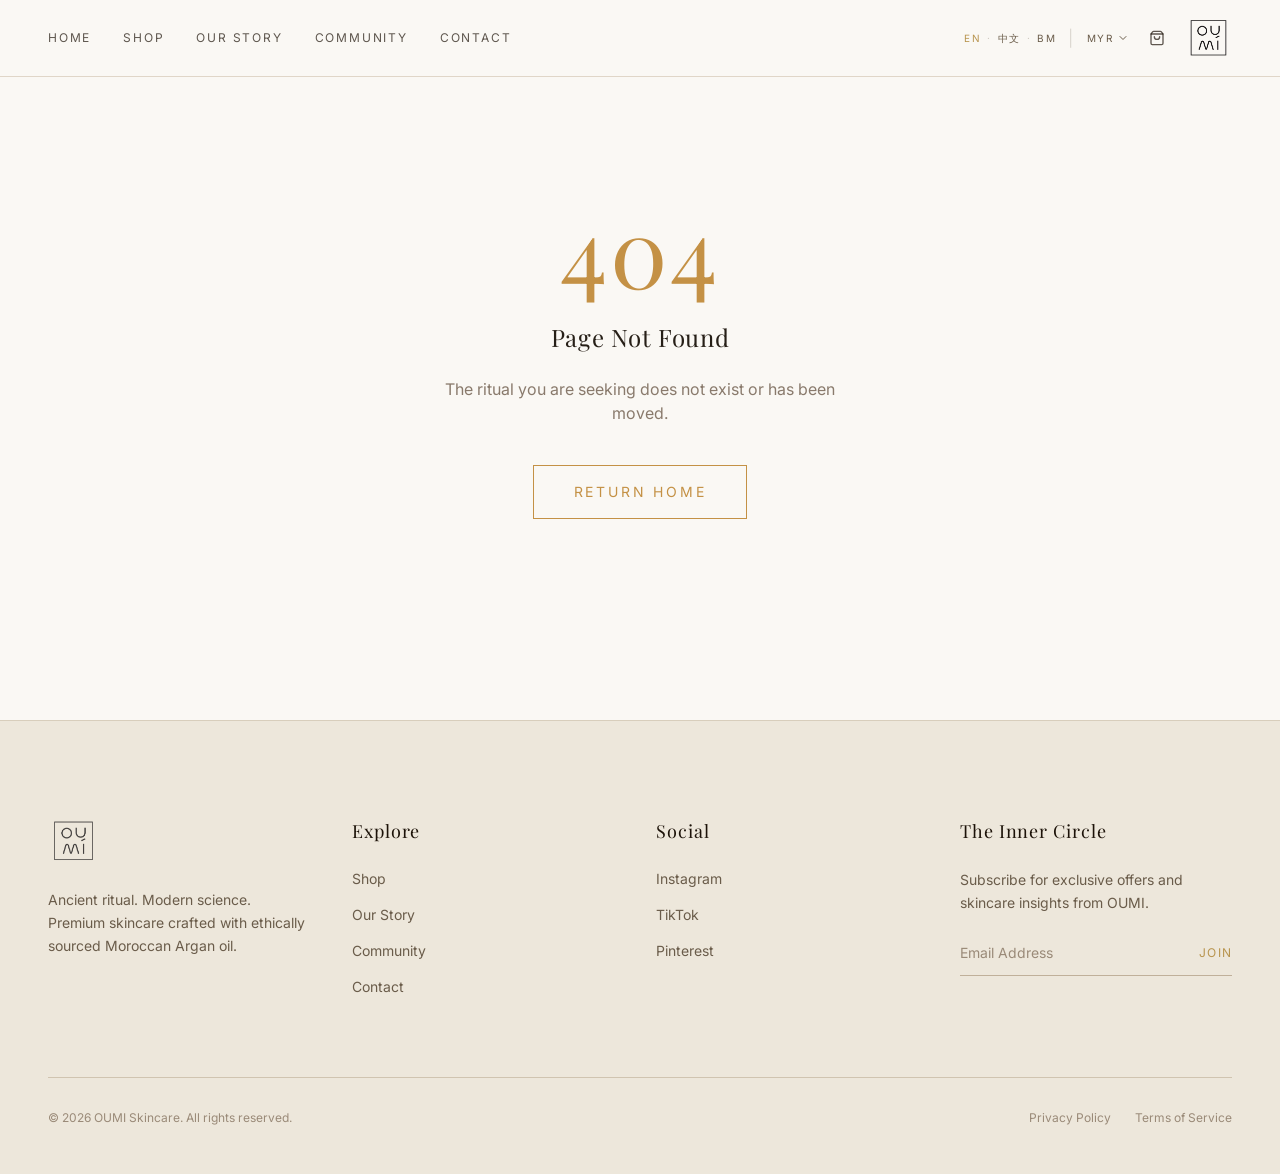
==== index.html @ 382c7137 "Add Google Search Console verification tag" ====
<!DOCTYPE html>
<html lang="en">
  <head>
    <meta charset="UTF-8" />
    <meta name="google-site-verification" content="xqnHEquYXUjCj8rOHWIMnmgeGZgjB78xbVNaEx6g28U" />
    <meta name="viewport" content="width=device-width, initial-scale=1.0, maximum-scale=1" />

    <!-- Primary meta -->
    <title>OUMI Skincare — Ancient Ritual. Modern Science.</title>
    <meta name="description" content="OUMI is a premium Moroccan-Malaysian skincare brand. Our flagship YOUTH SERUM combines 100% cold-pressed Argan Oil with clinical-grade Pro-Retinol and Niacinamide — crafted to illuminate, restore, and renew." />
    <meta name="keywords" content="OUMI, OUMI Skincare, Youth Serum, Argan Oil, Pro-Retinol, Niacinamide, Moroccan skincare, Malaysian skincare, halal skincare, luxury serum" />
    <meta name="author" content="Nada Binti Mohd Noordin" />

    <!-- Theme colour — makes the browser tab dark so the white logo is visible -->
    <meta name="theme-color" content="#1C1208" />

    <!-- Favicon -->
    <link rel="icon" type="image/svg+xml" href="/favicon.svg" />
    <link rel="icon" type="image/png" sizes="32x32" href="/favicon.png" />
    <link rel="apple-touch-icon" href="/apple-touch-icon.png" />

    <!-- Open Graph (Facebook / WhatsApp / Google rich results) -->
    <meta property="og:type" content="website" />
    <meta property="og:url" content="https://oumi.skin/" />
    <meta property="og:title" content="OUMI Skincare — Ancient Ritual. Modern Science." />
    <meta property="og:description" content="Premium Moroccan-Malaysian skincare. 100% cold-pressed Argan Oil fused with Pro-Retinol and Niacinamide. Halal certified. Crafted to illuminate, restore, and renew." />
    <meta property="og:image" content="https://oumi.skin/opengraph.jpg" />
    <meta property="og:image:width" content="1200" />
    <meta property="og:image:height" content="630" />
    <meta property="og:image:alt" content="OUMI Skincare — Ancient Ritual. Modern Science." />
    <meta property="og:site_name" content="OUMI Skincare" />
    <meta property="og:locale" content="en_US" />

    <!-- Twitter / X card -->
    <meta name="twitter:card" content="summary_large_image" />
    <meta name="twitter:title" content="OUMI Skincare — Ancient Ritual. Modern Science." />
    <meta name="twitter:description" content="Premium Moroccan-Malaysian skincare. 100% cold-pressed Argan Oil fused with Pro-Retinol and Niacinamide. Halal certified." />
    <meta name="twitter:image" content="https://oumi.skin/opengraph.jpg" />

    <!-- Fonts -->
    <link rel="preconnect" href="https://fonts.googleapis.com">
    <link rel="preconnect" href="https://fonts.gstatic.com" crossorigin>
    <link href="https://fonts.googleapis.com/css2?family=Inter:wght@400;500;600;700&display=swap" rel="stylesheet">
    <script type="module" crossorigin src="/assets/index-DP25hKoh.js"></script>
    <link rel="stylesheet" crossorigin href="/assets/index-CrWFtoQJ.css">
  </head>
  <body>
    <div id="root"></div>
  </body>
</html>
---- assets/index-CrWFtoQJ.css ----
@import"https://fonts.googleapis.com/css2?family=Playfair+Display:ital,wght@0,400;0,500;0,600;0,700;1,400&family=Inter:wght@300;400;500&display=swap";@layer components;@layer properties{@supports (((-webkit-hyphens:none)) and (not (margin-trim:inline))) or ((-moz-orient:inline) and (not (color:rgb(from red r g b)))){*,:before,:after,::backdrop{--tw-translate-x:0;--tw-translate-y:0;--tw-translate-z:0;--tw-scale-x:1;--tw-scale-y:1;--tw-scale-z:1;--tw-rotate-x:initial;--tw-rotate-y:initial;--tw-rotate-z:initial;--tw-skew-x:initial;--tw-skew-y:initial;--tw-pan-x:initial;--tw-pan-y:initial;--tw-pinch-zoom:initial;--tw-space-y-reverse:0;--tw-space-x-reverse:0;--tw-divide-x-reverse:0;--tw-border-style:solid;--tw-divide-y-reverse:0;--tw-gradient-position:initial;--tw-gradient-from:#0000;--tw-gradient-via:#0000;--tw-gradient-to:#0000;--tw-gradient-stops:initial;--tw-gradient-via-stops:initial;--tw-gradient-from-position:0%;--tw-gradient-via-position:50%;--tw-gradient-to-position:100%;--tw-leading:initial;--tw-font-weight:initial;--tw-tracking:initial;--tw-ordinal:initial;--tw-slashed-zero:initial;--tw-numeric-figure:initial;--tw-numeric-spacing:initial;--tw-numeric-fraction:initial;--tw-shadow:0 0 #0000;--tw-shadow-color:initial;--tw-shadow-alpha:100%;--tw-inset-shadow:0 0 #0000;--tw-inset-shadow-color:initial;--tw-inset-shadow-alpha:100%;--tw-ring-color:initial;--tw-ring-shadow:0 0 #0000;--tw-inset-ring-color:initial;--tw-inset-ring-shadow:0 0 #0000;--tw-ring-inset:initial;--tw-ring-offset-width:0px;--tw-ring-offset-color:#fff;--tw-ring-offset-shadow:0 0 #0000;--tw-outline-style:solid;--tw-blur:initial;--tw-brightness:initial;--tw-contrast:initial;--tw-grayscale:initial;--tw-hue-rotate:initial;--tw-invert:initial;--tw-opacity:initial;--tw-saturate:initial;--tw-sepia:initial;--tw-drop-shadow:initial;--tw-drop-shadow-color:initial;--tw-drop-shadow-alpha:100%;--tw-drop-shadow-size:initial;--tw-backdrop-blur:initial;--tw-backdrop-brightness:initial;--tw-backdrop-contrast:initial;--tw-backdrop-grayscale:initial;--tw-backdrop-hue-rotate:initial;--tw-backdrop-invert:initial;--tw-backdrop-opacity:initial;--tw-backdrop-saturate:initial;--tw-backdrop-sepia:initial;--tw-duration:initial;--tw-ease:initial;--tw-content:""}}}@layer theme{:root,:host{--font-mono:ui-monospace, SFMono-Regular, Menlo, Monaco, Consolas, "Liberation Mono", "Courier New", monospace;--color-red-50:oklch(97.1% .013 17.38);--color-red-300:oklch(80.8% .114 19.571);--color-red-400:oklch(70.4% .191 22.216);--color-red-500:oklch(63.7% .237 25.331);--color-red-600:oklch(57.7% .245 27.325);--color-black:#000;--color-white:#fff;--spacing:.25rem;--container-xs:20rem;--container-sm:24rem;--container-md:28rem;--container-lg:32rem;--container-xl:36rem;--container-2xl:42rem;--container-3xl:48rem;--container-4xl:56rem;--container-5xl:64rem;--container-6xl:72rem;--container-7xl:80rem;--text-xs:.75rem;--text-xs--line-height:calc(1 / .75);--text-sm:.875rem;--text-sm--line-height:calc(1.25 / .875);--text-base:1rem;--text-base--line-height: 1.5 ;--text-lg:1.125rem;--text-lg--line-height:calc(1.75 / 1.125);--text-xl:1.25rem;--text-xl--line-height:calc(1.75 / 1.25);--text-2xl:1.5rem;--text-2xl--line-height:calc(2 / 1.5);--text-3xl:1.875rem;--text-3xl--line-height: 1.2 ;--text-4xl:2.25rem;--text-4xl--line-height:calc(2.5 / 2.25);--text-5xl:3rem;--text-5xl--line-height:1;--text-6xl:3.75rem;--text-6xl--line-height:1;--text-7xl:4.5rem;--text-7xl--line-height:1;--text-8xl:6rem;--text-8xl--line-height:1;--font-weight-light:300;--font-weight-normal:400;--font-weight-medium:500;--font-weight-semibold:600;--tracking-tight:-.025em;--tracking-wide:.025em;--tracking-wider:.05em;--tracking-widest:.1em;--leading-tight:1.25;--leading-snug:1.375;--leading-normal:1.5;--leading-relaxed:1.625;--radius-sm:.25rem;--radius-md:.375rem;--radius-lg:.5rem;--radius-xl:.75rem;--ease-in:cubic-bezier(.4, 0, 1, 1);--ease-out:cubic-bezier(0, 0, .2, 1);--ease-in-out:cubic-bezier(.4, 0, .2, 1);--animate-spin:spin 1s linear infinite;--animate-pulse:pulse 2s cubic-bezier(.4, 0, .6, 1) infinite;--blur-md:12px;--aspect-video:16 / 9;--default-transition-duration:.15s;--default-transition-timing-function:cubic-bezier(.4, 0, .2, 1);--default-font-family:"Inter", sans-serif;--default-mono-font-family:var(--font-mono);--font-display:"Playfair Display", serif;--color-border:hsl(var(--border))}}@layer base{*,:after,:before,::backdrop{box-sizing:border-box;border:0 solid;margin:0;padding:0}::file-selector-button{box-sizing:border-box;border:0 solid;margin:0;padding:0}html,:host{-webkit-text-size-adjust:100%;tab-size:4;line-height:1.5;font-family:var(--default-font-family,ui-sans-serif, system-ui, sans-serif, "Apple Color Emoji", "Segoe UI Emoji", "Segoe UI Symbol", "Noto Color Emoji");font-feature-settings:var(--default-font-feature-settings,normal);font-variation-settings:var(--default-font-variation-settings,normal);-webkit-tap-highlight-color:transparent}hr{height:0;color:inherit;border-top-width:1px}abbr:where([title]){-webkit-text-decoration:underline dotted;text-decoration:underline dotted}h1,h2,h3,h4,h5,h6{font-size:inherit;font-weight:inherit}a{color:inherit;-webkit-text-decoration:inherit;text-decoration:inherit}b,strong{font-weight:bolder}code,kbd,samp,pre{font-family:var(--default-mono-font-family,ui-monospace, SFMono-Regular, Menlo, Monaco, Consolas, "Liberation Mono", "Courier New", monospace);font-feature-settings:var(--default-mono-font-feature-settings,normal);font-variation-settings:var(--default-mono-font-variation-settings,normal);font-size:1em}small{font-size:80%}sub,sup{vertical-align:baseline;font-size:75%;line-height:0;position:relative}sub{bottom:-.25em}sup{top:-.5em}table{text-indent:0;border-color:inherit;border-collapse:collapse}:-moz-focusring{outline:auto}progress{vertical-align:baseline}summary{display:list-item}ol,ul,menu{list-style:none}img,svg,video,canvas,audio,iframe,embed,object{vertical-align:middle;display:block}img,video{max-width:100%;height:auto}button,input,select,optgroup,textarea{font:inherit;font-feature-settings:inherit;font-variation-settings:inherit;letter-spacing:inherit;color:inherit;opacity:1;background-color:#0000;border-radius:0}::file-selector-button{font:inherit;font-feature-settings:inherit;font-variation-settings:inherit;letter-spacing:inherit;color:inherit;opacity:1;background-color:#0000;border-radius:0}:where(select:is([multiple],[size])) optgroup{font-weight:bolder}:where(select:is([multiple],[size])) optgroup option{padding-inline-start:20px}::file-selector-button{margin-inline-end:4px}::placeholder{opacity:1}@supports (not ((-webkit-appearance:-apple-pay-button))) or (contain-intrinsic-size:1px){::placeholder{color:currentColor}@supports (color:color-mix(in lab,red,red)){::placeholder{color:color-mix(in oklab,currentcolor 50%,transparent)}}}textarea{resize:vertical}::-webkit-search-decoration{-webkit-appearance:none}::-webkit-date-and-time-value{min-height:1lh;text-align:inherit}::-webkit-datetime-edit{display:inline-flex}::-webkit-datetime-edit-fields-wrapper{padding:0}::-webkit-datetime-edit{padding-block:0}::-webkit-datetime-edit-year-field{padding-block:0}::-webkit-datetime-edit-month-field{padding-block:0}::-webkit-datetime-edit-day-field{padding-block:0}::-webkit-datetime-edit-hour-field{padding-block:0}::-webkit-datetime-edit-minute-field{padding-block:0}::-webkit-datetime-edit-second-field{padding-block:0}::-webkit-datetime-edit-millisecond-field{padding-block:0}::-webkit-datetime-edit-meridiem-field{padding-block:0}::-webkit-calendar-picker-indicator{line-height:1}:-moz-ui-invalid{box-shadow:none}button,input:where([type=button],[type=reset],[type=submit]){appearance:button}::file-selector-button{appearance:button}::-webkit-inner-spin-button{height:auto}::-webkit-outer-spin-button{height:auto}[hidden]:where(:not([hidden=until-found])){display:none!important}*{border-color:hsl(var(--border));outline-color:hsl(var(--ring))}@supports (color:color-mix(in lab,red,red)){*{outline-color:color-mix(in oklab,hsl(var(--ring)) 50%,transparent)}}html{scroll-behavior:smooth}body{background-color:hsl(var(--background));color:hsl(var(--foreground));-webkit-font-smoothing:antialiased;-moz-osx-font-smoothing:grayscale;font-family:Inter,sans-serif}body ::selection{background-color:hsl(var(--primary))}@supports (color:color-mix(in lab,red,red)){body ::selection{background-color:color-mix(in oklab,hsl(var(--primary)) 20%,transparent)}}body::selection{background-color:hsl(var(--primary))}@supports (color:color-mix(in lab,red,red)){body::selection{background-color:color-mix(in oklab,hsl(var(--primary)) 20%,transparent)}}h1,h2,h3,h4,h5,h6{font-family:var(--font-display);--tw-font-weight:var(--font-weight-normal);font-weight:var(--font-weight-normal);--tw-tracking:var(--tracking-wide);letter-spacing:var(--tracking-wide)}}@layer utilities{.\@container\/field-group{container:field-group/inline-size}.pointer-events-auto{pointer-events:auto}.pointer-events-none{pointer-events:none}.collapse{visibility:collapse}.invisible{visibility:hidden}.visible{visibility:visible}.sr-only{clip-path:inset(50%);white-space:nowrap;border-width:0;width:1px;height:1px;margin:-1px;padding:0;position:absolute;overflow:hidden}.not-sr-only{clip-path:none;white-space:normal;width:auto;height:auto;margin:0;padding:0;position:static;overflow:visible}.absolute{position:absolute}.fixed{position:fixed}.relative{position:relative}.static{position:static}.sticky{position:sticky}.inset-0{inset:calc(var(--spacing) * 0)}.inset-x-0{inset-inline:calc(var(--spacing) * 0)}.inset-y-0{inset-block:calc(var(--spacing) * 0)}.start{inset-inline-start:var(--spacing)}.end{inset-inline-end:var(--spacing)}.-top-3{top:calc(var(--spacing) * -3)}.-top-4{top:calc(var(--spacing) * -4)}.-top-12{top:calc(var(--spacing) * -12)}.top-0{top:calc(var(--spacing) * 0)}.top-1\.5{top:calc(var(--spacing) * 1.5)}.top-1\/2{top:50%}.top-2{top:calc(var(--spacing) * 2)}.top-3\.5{top:calc(var(--spacing) * 3.5)}.top-4{top:calc(var(--spacing) * 4)}.top-\[1px\]{top:1px}.top-\[50\%\]{top:50%}.top-\[60\%\]{top:60%}.top-full{top:100%}.-right-3{right:calc(var(--spacing) * -3)}.-right-4{right:calc(var(--spacing) * -4)}.-right-5{right:calc(var(--spacing) * -5)}.-right-12{right:calc(var(--spacing) * -12)}.right-0{right:calc(var(--spacing) * 0)}.right-1{right:calc(var(--spacing) * 1)}.right-2{right:calc(var(--spacing) * 2)}.right-3{right:calc(var(--spacing) * 3)}.right-4{right:calc(var(--spacing) * 4)}.-bottom-3{bottom:calc(var(--spacing) * -3)}.-bottom-4{bottom:calc(var(--spacing) * -4)}.-bottom-5{bottom:calc(var(--spacing) * -5)}.-bottom-12{bottom:calc(var(--spacing) * -12)}.bottom-0{bottom:calc(var(--spacing) * 0)}.-left-3{left:calc(var(--spacing) * -3)}.-left-12{left:calc(var(--spacing) * -12)}.left-0{left:calc(var(--spacing) * 0)}.left-1\/2{left:50%}.left-2{left:calc(var(--spacing) * 2)}.left-\[50\%\]{left:50%}.isolate{isolation:isolate}.isolation-auto{isolation:auto}.-z-10{z-index:-10}.z-10{z-index:10}.z-20{z-index:20}.z-50{z-index:50}.z-\[1\]{z-index:1}.z-\[100\]{z-index:100}.order-1{order:1}.order-2{order:2}.order-first{order:-9999}.order-last{order:9999}.container{width:100%}@media(min-width:40rem){.container{max-width:40rem}}@media(min-width:48rem){.container{max-width:48rem}}@media(min-width:64rem){.container{max-width:64rem}}@media(min-width:80rem){.container{max-width:80rem}}@media(min-width:96rem){.container{max-width:96rem}}.\!m-0{margin:calc(var(--spacing) * 0)!important}.-mx-1{margin-inline:calc(var(--spacing) * -1)}.mx-2{margin-inline:calc(var(--spacing) * 2)}.mx-3\.5{margin-inline:calc(var(--spacing) * 3.5)}.mx-6{margin-inline:calc(var(--spacing) * 6)}.mx-auto{margin-inline:auto}.-my-2{margin-block:calc(var(--spacing) * -2)}.my-0{margin-block:calc(var(--spacing) * 0)}.my-0\.5{margin-block:calc(var(--spacing) * .5)}.my-1{margin-block:calc(var(--spacing) * 1)}.-mt-4{margin-top:calc(var(--spacing) * -4)}.mt-0\.5{margin-top:calc(var(--spacing) * .5)}.mt-1{margin-top:calc(var(--spacing) * 1)}.mt-1\.5{margin-top:calc(var(--spacing) * 1.5)}.mt-2{margin-top:calc(var(--spacing) * 2)}.mt-3{margin-top:calc(var(--spacing) * 3)}.mt-4{margin-top:calc(var(--spacing) * 4)}.mt-6{margin-top:calc(var(--spacing) * 6)}.mt-7{margin-top:calc(var(--spacing) * 7)}.mt-10{margin-top:calc(var(--spacing) * 10)}.mt-14{margin-top:calc(var(--spacing) * 14)}.mt-24{margin-top:calc(var(--spacing) * 24)}.mt-\[7px\]{margin-top:7px}.mt-auto{margin-top:auto}.mr-2{margin-right:calc(var(--spacing) * 2)}.mb-1{margin-bottom:calc(var(--spacing) * 1)}.mb-1\.5{margin-bottom:calc(var(--spacing) * 1.5)}.mb-2{margin-bottom:calc(var(--spacing) * 2)}.mb-3{margin-bottom:calc(var(--spacing) * 3)}.mb-4{margin-bottom:calc(var(--spacing) * 4)}.mb-5{margin-bottom:calc(var(--spacing) * 5)}.mb-6{margin-bottom:calc(var(--spacing) * 6)}.mb-7{margin-bottom:calc(var(--spacing) * 7)}.mb-8{margin-bottom:calc(var(--spacing) * 8)}.mb-10{margin-bottom:calc(var(--spacing) * 10)}.mb-12{margin-bottom:calc(var(--spacing) * 12)}.mb-14{margin-bottom:calc(var(--spacing) * 14)}.mb-16{margin-bottom:calc(var(--spacing) * 16)}.mb-20{margin-bottom:calc(var(--spacing) * 20)}.mb-28{margin-bottom:calc(var(--spacing) * 28)}.-ml-4{margin-left:calc(var(--spacing) * -4)}.ml-1{margin-left:calc(var(--spacing) * 1)}.ml-4{margin-left:calc(var(--spacing) * 4)}.ml-auto{margin-left:auto}.line-clamp-2{-webkit-line-clamp:2;-webkit-box-orient:vertical;display:-webkit-box;overflow:hidden}.block{display:block}.contents{display:contents}.flex{display:flex}.flow-root{display:flow-root}.grid{display:grid}.hidden{display:none}.inline{display:inline}.inline-block{display:inline-block}.inline-flex{display:inline-flex}.inline-grid{display:inline-grid}.inline-table{display:inline-table}.list-item{display:list-item}.table{display:table}.table-caption{display:table-caption}.table-cell{display:table-cell}.table-column{display:table-column}.table-column-group{display:table-column-group}.table-footer-group{display:table-footer-group}.table-header-group{display:table-header-group}.table-row{display:table-row}.table-row-group{display:table-row-group}.aspect-\[3\/4\]{aspect-ratio:3/4}.aspect-\[4\/5\]{aspect-ratio:4/5}.aspect-square{aspect-ratio:1}.aspect-video{aspect-ratio:var(--aspect-video)}.size-4{width:calc(var(--spacing) * 4);height:calc(var(--spacing) * 4)}.size-6{width:calc(var(--spacing) * 6);height:calc(var(--spacing) * 6)}.size-8{width:calc(var(--spacing) * 8);height:calc(var(--spacing) * 8)}.size-10{width:calc(var(--spacing) * 10);height:calc(var(--spacing) * 10)}.size-\[--cell-size\]{width:--cell-size;height:--cell-size}.h-1{height:calc(var(--spacing) * 1)}.h-1\.5{height:calc(var(--spacing) * 1.5)}.h-2{height:calc(var(--spacing) * 2)}.h-2\.5{height:calc(var(--spacing) * 2.5)}.h-3{height:calc(var(--spacing) * 3)}.h-3\.5{height:calc(var(--spacing) * 3.5)}.h-4{height:calc(var(--spacing) * 4)}.h-5{height:calc(var(--spacing) * 5)}.h-6{height:calc(var(--spacing) * 6)}.h-7{height:calc(var(--spacing) * 7)}.h-8{height:calc(var(--spacing) * 8)}.h-9{height:calc(var(--spacing) * 9)}.h-10{height:calc(var(--spacing) * 10)}.h-11{height:calc(var(--spacing) * 11)}.h-12{height:calc(var(--spacing) * 12)}.h-16{height:calc(var(--spacing) * 16)}.h-28{height:calc(var(--spacing) * 28)}.h-52{height:calc(var(--spacing) * 52)}.h-56{height:calc(var(--spacing) * 56)}.h-\[--cell-size\]{height:--cell-size}.h-\[1px\]{height:1px}.h-\[var\(--radix-navigation-menu-viewport-height\)\]{height:var(--radix-navigation-menu-viewport-height)}.h-\[var\(--radix-select-trigger-height\)\]{height:var(--radix-select-trigger-height)}.h-auto{height:auto}.h-full{height:100%}.h-px{height:1px}.h-screen{height:100vh}.h-svh{height:100svh}.max-h-0{max-height:calc(var(--spacing) * 0)}.max-h-96{max-height:calc(var(--spacing) * 96)}.max-h-\[--radix-context-menu-content-available-height\]{max-height:--radix-context-menu-content-available-height}.max-h-\[--radix-select-content-available-height\]{max-height:--radix-select-content-available-height}.max-h-\[300px\]{max-height:300px}.max-h-\[var\(--radix-dropdown-menu-content-available-height\)\]{max-height:var(--radix-dropdown-menu-content-available-height)}.max-h-screen{max-height:100vh}.min-h-0{min-height:calc(var(--spacing) * 0)}.min-h-8{min-height:calc(var(--spacing) * 8)}.min-h-9{min-height:calc(var(--spacing) * 9)}.min-h-10{min-height:calc(var(--spacing) * 10)}.min-h-\[60px\]{min-height:60px}.min-h-\[80vh\]{min-height:80vh}.min-h-\[500px\]{min-height:500px}.min-h-screen{min-height:100vh}.min-h-svh{min-height:100svh}.w-0{width:calc(var(--spacing) * 0)}.w-1{width:calc(var(--spacing) * 1)}.w-2{width:calc(var(--spacing) * 2)}.w-2\.5{width:calc(var(--spacing) * 2.5)}.w-3{width:calc(var(--spacing) * 3)}.w-3\.5{width:calc(var(--spacing) * 3.5)}.w-3\/4{width:75%}.w-4{width:calc(var(--spacing) * 4)}.w-5{width:calc(var(--spacing) * 5)}.w-6{width:calc(var(--spacing) * 6)}.w-7{width:calc(var(--spacing) * 7)}.w-8{width:calc(var(--spacing) * 8)}.w-9{width:calc(var(--spacing) * 9)}.w-10{width:calc(var(--spacing) * 10)}.w-44{width:calc(var(--spacing) * 44)}.w-64{width:calc(var(--spacing) * 64)}.w-72{width:calc(var(--spacing) * 72)}.w-\[--cell-size\]{width:--cell-size}.w-\[1px\]{width:1px}.w-\[100px\]{width:100px}.w-\[500px\]{width:500px}.w-\[var\(--sidebar-width\)\]{width:var(--sidebar-width)}.w-auto{width:auto}.w-fit{width:fit-content}.w-full{width:100%}.w-max{width:max-content}.w-px{width:1px}.max-w-2xl{max-width:var(--container-2xl)}.max-w-3xl{max-width:var(--container-3xl)}.max-w-4xl{max-width:var(--container-4xl)}.max-w-5xl{max-width:var(--container-5xl)}.max-w-6xl{max-width:var(--container-6xl)}.max-w-7xl{max-width:var(--container-7xl)}.max-w-\[260px\]{max-width:260px}.max-w-\[280px\]{max-width:280px}.max-w-\[300px\]{max-width:300px}.max-w-\[var\(--skeleton-width\)\]{max-width:var(--skeleton-width)}.max-w-lg{max-width:var(--container-lg)}.max-w-max{max-width:max-content}.max-w-md{max-width:var(--container-md)}.max-w-sm{max-width:var(--container-sm)}.max-w-xl{max-width:var(--container-xl)}.max-w-xs{max-width:var(--container-xs)}.min-w-0{min-width:calc(var(--spacing) * 0)}.min-w-5{min-width:calc(var(--spacing) * 5)}.min-w-8{min-width:calc(var(--spacing) * 8)}.min-w-9{min-width:calc(var(--spacing) * 9)}.min-w-10{min-width:calc(var(--spacing) * 10)}.min-w-\[--cell-size\]{min-width:--cell-size}.min-w-\[8rem\]{min-width:8rem}.min-w-\[12rem\]{min-width:12rem}.min-w-\[80px\]{min-width:80px}.min-w-\[var\(--radix-select-trigger-width\)\]{min-width:var(--radix-select-trigger-width)}.flex-1{flex:1}.shrink{flex-shrink:1}.shrink-0{flex-shrink:0}.flex-grow,.grow{flex-grow:1}.grow-0{flex-grow:0}.basis-full{flex-basis:100%}.caption-bottom{caption-side:bottom}.border-collapse{border-collapse:collapse}.origin-\[--radix-context-menu-content-transform-origin\]{transform-origin:--radix-context-menu-content-transform-origin}.origin-\[--radix-dropdown-menu-content-transform-origin\]{transform-origin:--radix-dropdown-menu-content-transform-origin}.origin-\[--radix-hover-card-content-transform-origin\]{transform-origin:--radix-hover-card-content-transform-origin}.origin-\[--radix-menubar-content-transform-origin\]{transform-origin:--radix-menubar-content-transform-origin}.origin-\[--radix-popover-content-transform-origin\]{transform-origin:--radix-popover-content-transform-origin}.origin-\[--radix-select-content-transform-origin\]{transform-origin:--radix-select-content-transform-origin}.origin-\[--radix-tooltip-content-transform-origin\]{transform-origin:--radix-tooltip-content-transform-origin}.-translate-x-1\/2{--tw-translate-x: -50% ;translate:var(--tw-translate-x) var(--tw-translate-y)}.-translate-x-px{--tw-translate-x:-1px;translate:var(--tw-translate-x) var(--tw-translate-y)}.translate-x-0{--tw-translate-x:calc(var(--spacing) * 0);translate:var(--tw-translate-x) var(--tw-translate-y)}.translate-x-\[-50\%\]{--tw-translate-x:-50%;translate:var(--tw-translate-x) var(--tw-translate-y)}.translate-x-full{--tw-translate-x:100%;translate:var(--tw-translate-x) var(--tw-translate-y)}.translate-x-px{--tw-translate-x:1px;translate:var(--tw-translate-x) var(--tw-translate-y)}.-translate-y-1\/2{--tw-translate-y: -50% ;translate:var(--tw-translate-x) var(--tw-translate-y)}.translate-y-\[-50\%\]{--tw-translate-y:-50%;translate:var(--tw-translate-x) var(--tw-translate-y)}.translate-none{translate:none}.scale-3d{scale:var(--tw-scale-x) var(--tw-scale-y) var(--tw-scale-z)}.rotate-45{rotate:45deg}.rotate-90{rotate:90deg}.rotate-180{rotate:180deg}.transform{transform:var(--tw-rotate-x,) var(--tw-rotate-y,) var(--tw-rotate-z,) var(--tw-skew-x,) var(--tw-skew-y,)}.animate-pulse{animation:var(--animate-pulse)}.animate-spin{animation:var(--animate-spin)}.cursor-default{cursor:default}.cursor-pointer{cursor:pointer}.cursor-text{cursor:text}.touch-pinch-zoom{--tw-pinch-zoom:pinch-zoom;touch-action:var(--tw-pan-x,) var(--tw-pan-y,) var(--tw-pinch-zoom,)}.touch-none{touch-action:none}.resize{resize:both}.resize-none{resize:none}.list-disc{list-style-type:disc}.list-none{list-style-type:none}.appearance-none{appearance:none}.grid-cols-1{grid-template-columns:repeat(1,minmax(0,1fr))}.grid-cols-2{grid-template-columns:repeat(2,minmax(0,1fr))}.grid-rows-2{grid-template-rows:repeat(2,minmax(0,1fr))}.flex-col{flex-direction:column}.flex-col-reverse{flex-direction:column-reverse}.flex-row{flex-direction:row}.flex-wrap{flex-wrap:wrap}.place-content-center{place-content:center}.items-center{align-items:center}.items-end{align-items:flex-end}.items-start{align-items:flex-start}.items-stretch{align-items:stretch}.justify-between{justify-content:space-between}.justify-center{justify-content:center}.justify-end{justify-content:flex-end}.justify-start{justify-content:flex-start}.gap-0{gap:calc(var(--spacing) * 0)}.gap-1{gap:calc(var(--spacing) * 1)}.gap-1\.5{gap:calc(var(--spacing) * 1.5)}.gap-2{gap:calc(var(--spacing) * 2)}.gap-2\.5{gap:calc(var(--spacing) * 2.5)}.gap-3{gap:calc(var(--spacing) * 3)}.gap-4{gap:calc(var(--spacing) * 4)}.gap-5{gap:calc(var(--spacing) * 5)}.gap-6{gap:calc(var(--spacing) * 6)}.gap-7{gap:calc(var(--spacing) * 7)}.gap-8{gap:calc(var(--spacing) * 8)}.gap-10{gap:calc(var(--spacing) * 10)}.gap-12{gap:calc(var(--spacing) * 12)}.gap-14{gap:calc(var(--spacing) * 14)}.gap-16{gap:calc(var(--spacing) * 16)}:where(.space-y-1\.5>:not(:last-child)){--tw-space-y-reverse:0;margin-block-start:calc(calc(var(--spacing) * 1.5) * var(--tw-space-y-reverse));margin-block-end:calc(calc(var(--spacing) * 1.5) * calc(1 - var(--tw-space-y-reverse)))}:where(.space-y-2>:not(:last-child)){--tw-space-y-reverse:0;margin-block-start:calc(calc(var(--spacing) * 2) * var(--tw-space-y-reverse));margin-block-end:calc(calc(var(--spacing) * 2) * calc(1 - var(--tw-space-y-reverse)))}:where(.space-y-3>:not(:last-child)){--tw-space-y-reverse:0;margin-block-start:calc(calc(var(--spacing) * 3) * var(--tw-space-y-reverse));margin-block-end:calc(calc(var(--spacing) * 3) * calc(1 - var(--tw-space-y-reverse)))}:where(.space-y-4>:not(:last-child)){--tw-space-y-reverse:0;margin-block-start:calc(calc(var(--spacing) * 4) * var(--tw-space-y-reverse));margin-block-end:calc(calc(var(--spacing) * 4) * calc(1 - var(--tw-space-y-reverse)))}:where(.space-y-6>:not(:last-child)){--tw-space-y-reverse:0;margin-block-start:calc(calc(var(--spacing) * 6) * var(--tw-space-y-reverse));margin-block-end:calc(calc(var(--spacing) * 6) * calc(1 - var(--tw-space-y-reverse)))}:where(.space-y-8>:not(:last-child)){--tw-space-y-reverse:0;margin-block-start:calc(calc(var(--spacing) * 8) * var(--tw-space-y-reverse));margin-block-end:calc(calc(var(--spacing) * 8) * calc(1 - var(--tw-space-y-reverse)))}:where(.space-y-reverse>:not(:last-child)){--tw-space-y-reverse:1}:where(.space-x-1>:not(:last-child)){--tw-space-x-reverse:0;margin-inline-start:calc(calc(var(--spacing) * 1) * var(--tw-space-x-reverse));margin-inline-end:calc(calc(var(--spacing) * 1) * calc(1 - var(--tw-space-x-reverse)))}:where(.space-x-4>:not(:last-child)){--tw-space-x-reverse:0;margin-inline-start:calc(calc(var(--spacing) * 4) * var(--tw-space-x-reverse));margin-inline-end:calc(calc(var(--spacing) * 4) * calc(1 - var(--tw-space-x-reverse)))}:where(.space-x-reverse>:not(:last-child)){--tw-space-x-reverse:1}:where(.divide-x>:not(:last-child)){--tw-divide-x-reverse:0;border-inline-style:var(--tw-border-style);border-inline-start-width:calc(1px * var(--tw-divide-x-reverse));border-inline-end-width:calc(1px * calc(1 - var(--tw-divide-x-reverse)))}:where(.divide-y>:not(:last-child)){--tw-divide-y-reverse:0;border-bottom-style:var(--tw-border-style);border-top-style:var(--tw-border-style);border-top-width:calc(1px * var(--tw-divide-y-reverse));border-bottom-width:calc(1px * calc(1 - var(--tw-divide-y-reverse)))}:where(.divide-y-reverse>:not(:last-child)){--tw-divide-y-reverse:1}:where(.divide-white\/10>:not(:last-child)){border-color:#ffffff1a}@supports (color:color-mix(in lab,red,red)){:where(.divide-white\/10>:not(:last-child)){border-color:color-mix(in oklab,var(--color-white) 10%,transparent)}}.self-stretch{align-self:stretch}.truncate{text-overflow:ellipsis;white-space:nowrap;overflow:hidden}.overflow-auto{overflow:auto}.overflow-hidden{overflow:hidden}.overflow-x-hidden{overflow-x:hidden}.overflow-y-auto{overflow-y:auto}.rounded-\[2px\]{border-radius:2px}.rounded-\[calc\(var\(--radius\)-5px\)\]{border-radius:calc(var(--radius) - 5px)}.rounded-\[inherit\]{border-radius:inherit}.rounded-full{border-radius:3.40282e38px}.rounded-lg{border-radius:var(--radius-lg)}.rounded-md{border-radius:var(--radius-md)}.rounded-none{border-radius:0}.rounded-sm{border-radius:var(--radius-sm)}.rounded-xl{border-radius:var(--radius-xl)}.rounded-s{border-start-start-radius:.25rem;border-end-start-radius:.25rem}.rounded-ss{border-start-start-radius:.25rem}.rounded-e{border-start-end-radius:.25rem;border-end-end-radius:.25rem}.rounded-se{border-start-end-radius:.25rem}.rounded-ee{border-end-end-radius:.25rem}.rounded-es{border-end-start-radius:.25rem}.rounded-t{border-top-left-radius:.25rem;border-top-right-radius:.25rem}.rounded-t-\[10px\]{border-top-left-radius:10px;border-top-right-radius:10px}.rounded-l{border-top-left-radius:.25rem;border-bottom-left-radius:.25rem}.rounded-l-md{border-top-left-radius:var(--radius-md);border-bottom-left-radius:var(--radius-md)}.rounded-tl{border-top-left-radius:.25rem}.rounded-tl-sm{border-top-left-radius:var(--radius-sm)}.rounded-r{border-top-right-radius:.25rem;border-bottom-right-radius:.25rem}.rounded-r-md{border-top-right-radius:var(--radius-md);border-bottom-right-radius:var(--radius-md)}.rounded-tr{border-top-right-radius:.25rem}.rounded-b{border-bottom-right-radius:.25rem;border-bottom-left-radius:.25rem}.rounded-br{border-bottom-right-radius:.25rem}.rounded-bl{border-bottom-left-radius:.25rem}.border{border-style:var(--tw-border-style);border-width:1px}.border-0{border-style:var(--tw-border-style);border-width:0}.border-2{border-style:var(--tw-border-style);border-width:2px}.border-\[1\.5px\]{border-style:var(--tw-border-style);border-width:1.5px}.border-x{border-inline-style:var(--tw-border-style);border-inline-width:1px}.border-y{border-block-style:var(--tw-border-style);border-block-width:1px}.border-s{border-inline-start-style:var(--tw-border-style);border-inline-start-width:1px}.border-e{border-inline-end-style:var(--tw-border-style);border-inline-end-width:1px}.border-bs{border-block-start-style:var(--tw-border-style);border-block-start-width:1px}.border-be{border-block-end-style:var(--tw-border-style);border-block-end-width:1px}.border-t{border-top-style:var(--tw-border-style);border-top-width:1px}.border-r{border-right-style:var(--tw-border-style);border-right-width:1px}.border-b{border-bottom-style:var(--tw-border-style);border-bottom-width:1px}.border-l{border-left-style:var(--tw-border-style);border-left-width:1px}.border-l-2{border-left-style:var(--tw-border-style);border-left-width:2px}.border-dashed{--tw-border-style:dashed;border-style:dashed}.\[border-color\:var\(--badge-outline\)\]{border-color:var(--badge-outline)}.\[border-color\:var\(--button-outline\)\]{border-color:var(--button-outline)}.border-\[\#B8944E\]\/20{border-color:#b8944e33}.border-\[\#B8944E\]\/25{border-color:#b8944e40}.border-\[\#B8944E\]\/30{border-color:#b8944e4d}.border-\[\#B8944E\]\/35{border-color:#b8944e59}.border-\[\#B8944E\]\/40{border-color:#b8944e66}.border-\[\#B8944E\]\/50{border-color:#b8944e80}.border-\[\#C0B09A\]{border-color:#c0b09a}.border-\[\#C8BEB0\]{border-color:#c8beb0}.border-\[\#D0C4B0\]{border-color:#d0c4b0}.border-\[\#D8CEBC\]{border-color:#d8cebc}.border-\[\#E0D6C8\]{border-color:#e0d6c8}.border-\[\#E8E0D0\]{border-color:#e8e0d0}.border-\[--color-border\]{border-color:--color-border}.border-border,.border-border\/50{border-color:hsl(var(--border))}@supports (color:color-mix(in lab,red,red)){.border-border\/50{border-color:color-mix(in oklab,hsl(var(--border)) 50%,transparent)}}.border-destructive,.border-destructive\/50{border-color:hsl(var(--destructive))}@supports (color:color-mix(in lab,red,red)){.border-destructive\/50{border-color:color-mix(in oklab,hsl(var(--destructive)) 50%,transparent)}}.border-input{border-color:hsl(var(--input))}.border-primary,.border-primary\/50{border-color:hsl(var(--primary))}@supports (color:color-mix(in lab,red,red)){.border-primary\/50{border-color:color-mix(in oklab,hsl(var(--primary)) 50%,transparent)}}.border-transparent{border-color:#0000}.border-white\/10{border-color:#ffffff1a}@supports (color:color-mix(in lab,red,red)){.border-white\/10{border-color:color-mix(in oklab,var(--color-white) 10%,transparent)}}.border-t-transparent{border-top-color:#0000}.border-l-transparent{border-left-color:#0000}.bg-\[\#1C1208\]{background-color:#1c1208}.bg-\[\#1C1208\]\/75{background-color:#1c1208bf}.bg-\[\#1C1208\]\/80{background-color:#1c1208cc}.bg-\[\#B8944E\]{background-color:#b8944e}.bg-\[\#B8944E\]\/50{background-color:#b8944e80}.bg-\[\#EDE7DB\]{background-color:#ede7db}.bg-\[\#F0EBE0\]{background-color:#f0ebe0}.bg-\[\#FAF8F4\]{background-color:#faf8f4}.bg-\[\#FAF8F4\]\/95{background-color:#faf8f4f2}.bg-\[\#FBF7EF\]{background-color:#fbf7ef}.bg-\[--color-bg\]{background-color:--color-bg}.bg-accent{background-color:hsl(var(--accent))}.bg-background{background-color:hsl(var(--background))}.bg-black\/80{background-color:#000c}@supports (color:color-mix(in lab,red,red)){.bg-black\/80{background-color:color-mix(in oklab,var(--color-black) 80%,transparent)}}.bg-border{background-color:hsl(var(--border))}.bg-card{background-color:hsl(var(--card))}.bg-destructive{background-color:hsl(var(--destructive))}.bg-foreground{background-color:hsl(var(--foreground))}.bg-input{background-color:hsl(var(--input))}.bg-muted,.bg-muted\/50{background-color:hsl(var(--muted))}@supports (color:color-mix(in lab,red,red)){.bg-muted\/50{background-color:color-mix(in oklab,hsl(var(--muted)) 50%,transparent)}}.bg-primary,.bg-primary\/10{background-color:hsl(var(--primary))}@supports (color:color-mix(in lab,red,red)){.bg-primary\/10{background-color:color-mix(in oklab,hsl(var(--primary)) 10%,transparent)}}.bg-primary\/20{background-color:hsl(var(--primary))}@supports (color:color-mix(in lab,red,red)){.bg-primary\/20{background-color:color-mix(in oklab,hsl(var(--primary)) 20%,transparent)}}.bg-secondary{background-color:hsl(var(--secondary))}.bg-transparent{background-color:#0000}.bg-white\/5{background-color:#ffffff0d}@supports (color:color-mix(in lab,red,red)){.bg-white\/5{background-color:color-mix(in oklab,var(--color-white) 5%,transparent)}}.bg-gradient-to-l{--tw-gradient-position:to left in oklab;background-image:linear-gradient(var(--tw-gradient-stops))}.bg-gradient-to-r{--tw-gradient-position:to right in oklab;background-image:linear-gradient(var(--tw-gradient-stops))}.bg-gradient-to-t{--tw-gradient-position:to top in oklab;background-image:linear-gradient(var(--tw-gradient-stops))}.from-\[\#1C1208\]\/90{--tw-gradient-from:oklab(19.2342% .010212 .0227114/.9);--tw-gradient-stops:var(--tw-gradient-via-stops,var(--tw-gradient-position), var(--tw-gradient-from) var(--tw-gradient-from-position), var(--tw-gradient-to) var(--tw-gradient-to-position))}.from-transparent{--tw-gradient-from:transparent;--tw-gradient-stops:var(--tw-gradient-via-stops,var(--tw-gradient-position), var(--tw-gradient-from) var(--tw-gradient-from-position), var(--tw-gradient-to) var(--tw-gradient-to-position))}.via-\[\#1C1208\]\/55{--tw-gradient-via:oklab(19.2342% .010212 .0227114/.55);--tw-gradient-via-stops:var(--tw-gradient-position), var(--tw-gradient-from) var(--tw-gradient-from-position), var(--tw-gradient-via) var(--tw-gradient-via-position), var(--tw-gradient-to) var(--tw-gradient-to-position);--tw-gradient-stops:var(--tw-gradient-via-stops)}.via-\[\#B8944E\]\/40{--tw-gradient-via:oklab(68.5368% .0129767 .0977164/.4);--tw-gradient-via-stops:var(--tw-gradient-position), var(--tw-gradient-from) var(--tw-gradient-from-position), var(--tw-gradient-via) var(--tw-gradient-via-position), var(--tw-gradient-to) var(--tw-gradient-to-position);--tw-gradient-stops:var(--tw-gradient-via-stops)}.to-\[\#1C1208\]\/30{--tw-gradient-to:oklab(19.2342% .010212 .0227114/.3);--tw-gradient-stops:var(--tw-gradient-via-stops,var(--tw-gradient-position), var(--tw-gradient-from) var(--tw-gradient-from-position), var(--tw-gradient-to) var(--tw-gradient-to-position))}.to-\[\#B8944E\]\/20{--tw-gradient-to:oklab(68.5368% .0129767 .0977164/.2);--tw-gradient-stops:var(--tw-gradient-via-stops,var(--tw-gradient-position), var(--tw-gradient-from) var(--tw-gradient-from-position), var(--tw-gradient-to) var(--tw-gradient-to-position))}.bg-repeat{background-repeat:repeat}.mask-no-clip{-webkit-mask-clip:no-clip;mask-clip:no-clip}.mask-repeat{-webkit-mask-repeat:repeat;mask-repeat:repeat}.fill-current{fill:currentColor}.fill-primary{fill:hsl(var(--primary))}.object-contain{object-fit:contain}.object-cover{object-fit:cover}.object-\[50\%_20\%\]{object-position:50% 20%}.object-\[50\%_50\%\]{object-position:50% 50%}.object-center{object-position:center}.object-top{object-position:top}.p-0{padding:calc(var(--spacing) * 0)}.p-1{padding:calc(var(--spacing) * 1)}.p-2{padding:calc(var(--spacing) * 2)}.p-3{padding:calc(var(--spacing) * 3)}.p-4{padding:calc(var(--spacing) * 4)}.p-5{padding:calc(var(--spacing) * 5)}.p-6{padding:calc(var(--spacing) * 6)}.p-8{padding:calc(var(--spacing) * 8)}.p-10{padding:calc(var(--spacing) * 10)}.p-\[1px\]{padding:1px}.px-1{padding-inline:calc(var(--spacing) * 1)}.px-1\.5{padding-inline:calc(var(--spacing) * 1.5)}.px-2{padding-inline:calc(var(--spacing) * 2)}.px-2\.5{padding-inline:calc(var(--spacing) * 2.5)}.px-3{padding-inline:calc(var(--spacing) * 3)}.px-4{padding-inline:calc(var(--spacing) * 4)}.px-6{padding-inline:calc(var(--spacing) * 6)}.px-8{padding-inline:calc(var(--spacing) * 8)}.px-10{padding-inline:calc(var(--spacing) * 10)}.px-12{padding-inline:calc(var(--spacing) * 12)}.px-14{padding-inline:calc(var(--spacing) * 14)}.px-\[--cell-size\]{padding-inline:--cell-size}.py-0\.5{padding-block:calc(var(--spacing) * .5)}.py-1{padding-block:calc(var(--spacing) * 1)}.py-1\.5{padding-block:calc(var(--spacing) * 1.5)}.py-2{padding-block:calc(var(--spacing) * 2)}.py-3{padding-block:calc(var(--spacing) * 3)}.py-4{padding-block:calc(var(--spacing) * 4)}.py-5{padding-block:calc(var(--spacing) * 5)}.py-6{padding-block:calc(var(--spacing) * 6)}.py-8{padding-block:calc(var(--spacing) * 8)}.py-10{padding-block:calc(var(--spacing) * 10)}.py-20{padding-block:calc(var(--spacing) * 20)}.py-24{padding-block:calc(var(--spacing) * 24)}.py-28{padding-block:calc(var(--spacing) * 28)}.py-36{padding-block:calc(var(--spacing) * 36)}.py-40{padding-block:calc(var(--spacing) * 40)}.pt-0{padding-top:calc(var(--spacing) * 0)}.pt-3{padding-top:calc(var(--spacing) * 3)}.pt-4{padding-top:calc(var(--spacing) * 4)}.pt-8{padding-top:calc(var(--spacing) * 8)}.pt-10{padding-top:calc(var(--spacing) * 10)}.pt-14{padding-top:calc(var(--spacing) * 14)}.pt-16{padding-top:calc(var(--spacing) * 16)}.pt-24{padding-top:calc(var(--spacing) * 24)}.pt-32{padding-top:calc(var(--spacing) * 32)}.pt-40{padding-top:calc(var(--spacing) * 40)}.pr-1{padding-right:calc(var(--spacing) * 1)}.pr-2{padding-right:calc(var(--spacing) * 2)}.pr-2\.5{padding-right:calc(var(--spacing) * 2.5)}.pr-3{padding-right:calc(var(--spacing) * 3)}.pr-8{padding-right:calc(var(--spacing) * 8)}.pr-12{padding-right:calc(var(--spacing) * 12)}.pb-2{padding-bottom:calc(var(--spacing) * 2)}.pb-3{padding-bottom:calc(var(--spacing) * 3)}.pb-4{padding-bottom:calc(var(--spacing) * 4)}.pb-6{padding-bottom:calc(var(--spacing) * 6)}.pb-10{padding-bottom:calc(var(--spacing) * 10)}.pb-12{padding-bottom:calc(var(--spacing) * 12)}.pb-20{padding-bottom:calc(var(--spacing) * 20)}.pb-24{padding-bottom:calc(var(--spacing) * 24)}.pl-2{padding-left:calc(var(--spacing) * 2)}.pl-2\.5{padding-left:calc(var(--spacing) * 2.5)}.pl-3{padding-left:calc(var(--spacing) * 3)}.pl-4{padding-left:calc(var(--spacing) * 4)}.pl-8{padding-left:calc(var(--spacing) * 8)}.text-center{text-align:center}.text-left{text-align:left}.align-middle{vertical-align:middle}.font-display{font-family:Playfair Display,serif}.font-mono{font-family:var(--font-mono)}.font-sans{font-family:Inter,sans-serif}.text-2xl{font-size:var(--text-2xl);line-height:var(--tw-leading,var(--text-2xl--line-height))}.text-3xl{font-size:var(--text-3xl);line-height:var(--tw-leading,var(--text-3xl--line-height))}.text-4xl{font-size:var(--text-4xl);line-height:var(--tw-leading,var(--text-4xl--line-height))}.text-5xl{font-size:var(--text-5xl);line-height:var(--tw-leading,var(--text-5xl--line-height))}.text-7xl{font-size:var(--text-7xl);line-height:var(--tw-leading,var(--text-7xl--line-height))}.text-8xl{font-size:var(--text-8xl);line-height:var(--tw-leading,var(--text-8xl--line-height))}.text-base{font-size:var(--text-base);line-height:var(--tw-leading,var(--text-base--line-height))}.text-lg{font-size:var(--text-lg);line-height:var(--tw-leading,var(--text-lg--line-height))}.text-sm{font-size:var(--text-sm);line-height:var(--tw-leading,var(--text-sm--line-height))}.text-sm\/relaxed{font-size:var(--text-sm);line-height:var(--leading-relaxed)}.text-xl{font-size:var(--text-xl);line-height:var(--tw-leading,var(--text-xl--line-height))}.text-xs{font-size:var(--text-xs);line-height:var(--tw-leading,var(--text-xs--line-height))}.text-\[0\.8rem\]{font-size:.8rem}.text-\[8px\]{font-size:8px}.text-\[9px\]{font-size:9px}.text-\[10px\]{font-size:10px}.text-\[11px\]{font-size:11px}.text-\[15px\]{font-size:15px}.leading-none{--tw-leading:1;line-height:1}.leading-normal{--tw-leading:var(--leading-normal);line-height:var(--leading-normal)}.leading-relaxed{--tw-leading:var(--leading-relaxed);line-height:var(--leading-relaxed)}.leading-snug{--tw-leading:var(--leading-snug);line-height:var(--leading-snug)}.leading-tight{--tw-leading:var(--leading-tight);line-height:var(--leading-tight)}.font-light{--tw-font-weight:var(--font-weight-light);font-weight:var(--font-weight-light)}.font-medium{--tw-font-weight:var(--font-weight-medium);font-weight:var(--font-weight-medium)}.font-normal{--tw-font-weight:var(--font-weight-normal);font-weight:var(--font-weight-normal)}.font-semibold{--tw-font-weight:var(--font-weight-semibold);font-weight:var(--font-weight-semibold)}.tracking-\[0\.2em\]{--tw-tracking:.2em;letter-spacing:.2em}.tracking-\[0\.3em\]{--tw-tracking:.3em;letter-spacing:.3em}.tracking-\[0\.4em\]{--tw-tracking:.4em;letter-spacing:.4em}.tracking-\[0\.15em\]{--tw-tracking:.15em;letter-spacing:.15em}.tracking-\[0\.25em\]{--tw-tracking:.25em;letter-spacing:.25em}.tracking-\[0\.28em\]{--tw-tracking:.28em;letter-spacing:.28em}.tracking-\[0\.35em\]{--tw-tracking:.35em;letter-spacing:.35em}.tracking-\[0\.45em\]{--tw-tracking:.45em;letter-spacing:.45em}.tracking-tight{--tw-tracking:var(--tracking-tight);letter-spacing:var(--tracking-tight)}.tracking-wide{--tw-tracking:var(--tracking-wide);letter-spacing:var(--tracking-wide)}.tracking-wider{--tw-tracking:var(--tracking-wider);letter-spacing:var(--tracking-wider)}.tracking-widest{--tw-tracking:var(--tracking-widest);letter-spacing:var(--tracking-widest)}.text-balance{text-wrap:balance}.text-wrap{text-wrap:wrap}.break-words{overflow-wrap:break-word}.text-clip{text-overflow:clip}.text-ellipsis{text-overflow:ellipsis}.whitespace-nowrap{white-space:nowrap}.whitespace-pre-line{white-space:pre-line}.text-\[\#1C1208\]{color:#1c1208}.text-\[\#1C1208\]\/70{color:#1c1208b3}.text-\[\#4A3828\]{color:#4a3828}.text-\[\#6A5C4A\]{color:#6a5c4a}.text-\[\#9A8A78\]{color:#9a8a78}.text-\[\#B8944E\]{color:#b8944e}.text-\[\#B8944E\]\/25{color:#b8944e40}.text-\[\#B8944E\]\/30{color:#b8944e4d}.text-\[\#B8944E\]\/50{color:#b8944e80}.text-\[\#B8944E\]\/55{color:#b8944e8c}.text-\[\#B8944E\]\/65{color:#b8944ea6}.text-\[\#B8944E\]\/70{color:#b8944eb3}.text-\[\#D4AF7A\]{color:#d4af7a}.text-accent-foreground{color:hsl(var(--accent-foreground))}.text-card-foreground{color:hsl(var(--card-foreground))}.text-current{color:currentColor}.text-destructive{color:hsl(var(--destructive))}.text-destructive-foreground{color:hsl(var(--destructive-foreground))}.text-foreground,.text-foreground\/50{color:hsl(var(--foreground))}@supports (color:color-mix(in lab,red,red)){.text-foreground\/50{color:color-mix(in oklab,hsl(var(--foreground)) 50%,transparent)}}.text-muted-foreground{color:hsl(var(--muted-foreground))}.text-primary{color:hsl(var(--primary))}.text-primary-foreground{color:hsl(var(--primary-foreground))}.text-red-500{color:var(--color-red-500)}.text-secondary-foreground{color:hsl(var(--secondary-foreground))}.text-white{color:var(--color-white)}.text-white\/25{color:#ffffff40}@supports (color:color-mix(in lab,red,red)){.text-white\/25{color:color-mix(in oklab,var(--color-white) 25%,transparent)}}.text-white\/30{color:#ffffff4d}@supports (color:color-mix(in lab,red,red)){.text-white\/30{color:color-mix(in oklab,var(--color-white) 30%,transparent)}}.text-white\/35{color:#ffffff59}@supports (color:color-mix(in lab,red,red)){.text-white\/35{color:color-mix(in oklab,var(--color-white) 35%,transparent)}}.text-white\/45{color:#ffffff73}@supports (color:color-mix(in lab,red,red)){.text-white\/45{color:color-mix(in oklab,var(--color-white) 45%,transparent)}}.text-white\/55{color:#ffffff8c}@supports (color:color-mix(in lab,red,red)){.text-white\/55{color:color-mix(in oklab,var(--color-white) 55%,transparent)}}.text-white\/60{color:#fff9}@supports (color:color-mix(in lab,red,red)){.text-white\/60{color:color-mix(in oklab,var(--color-white) 60%,transparent)}}.text-white\/65{color:#ffffffa6}@supports (color:color-mix(in lab,red,red)){.text-white\/65{color:color-mix(in oklab,var(--color-white) 65%,transparent)}}.text-white\/70{color:#ffffffb3}@supports (color:color-mix(in lab,red,red)){.text-white\/70{color:color-mix(in oklab,var(--color-white) 70%,transparent)}}.text-white\/75{color:#ffffffbf}@supports (color:color-mix(in lab,red,red)){.text-white\/75{color:color-mix(in oklab,var(--color-white) 75%,transparent)}}.text-white\/80{color:#fffc}@supports (color:color-mix(in lab,red,red)){.text-white\/80{color:color-mix(in oklab,var(--color-white) 80%,transparent)}}.capitalize{text-transform:capitalize}.lowercase{text-transform:lowercase}.normal-case{text-transform:none}.uppercase{text-transform:uppercase}.italic{font-style:italic}.not-italic{font-style:normal}.diagonal-fractions{--tw-numeric-fraction:diagonal-fractions;font-variant-numeric:var(--tw-ordinal,) var(--tw-slashed-zero,) var(--tw-numeric-figure,) var(--tw-numeric-spacing,) var(--tw-numeric-fraction,)}.lining-nums{--tw-numeric-figure:lining-nums;font-variant-numeric:var(--tw-ordinal,) var(--tw-slashed-zero,) var(--tw-numeric-figure,) var(--tw-numeric-spacing,) var(--tw-numeric-fraction,)}.oldstyle-nums{--tw-numeric-figure:oldstyle-nums;font-variant-numeric:var(--tw-ordinal,) var(--tw-slashed-zero,) var(--tw-numeric-figure,) var(--tw-numeric-spacing,) var(--tw-numeric-fraction,)}.ordinal{--tw-ordinal:ordinal;font-variant-numeric:var(--tw-ordinal,) var(--tw-slashed-zero,) var(--tw-numeric-figure,) var(--tw-numeric-spacing,) var(--tw-numeric-fraction,)}.proportional-nums{--tw-numeric-spacing:proportional-nums;font-variant-numeric:var(--tw-ordinal,) var(--tw-slashed-zero,) var(--tw-numeric-figure,) var(--tw-numeric-spacing,) var(--tw-numeric-fraction,)}.slashed-zero{--tw-slashed-zero:slashed-zero;font-variant-numeric:var(--tw-ordinal,) var(--tw-slashed-zero,) var(--tw-numeric-figure,) var(--tw-numeric-spacing,) var(--tw-numeric-fraction,)}.stacked-fractions{--tw-numeric-fraction:stacked-fractions;font-variant-numeric:var(--tw-ordinal,) var(--tw-slashed-zero,) var(--tw-numeric-figure,) var(--tw-numeric-spacing,) var(--tw-numeric-fraction,)}.tabular-nums{--tw-numeric-spacing:tabular-nums;font-variant-numeric:var(--tw-ordinal,) var(--tw-slashed-zero,) var(--tw-numeric-figure,) var(--tw-numeric-spacing,) var(--tw-numeric-fraction,)}.normal-nums{font-variant-numeric:normal}.line-through{text-decoration-line:line-through}.no-underline{text-decoration-line:none}.overline{text-decoration-line:overline}.underline{text-decoration-line:underline}.underline-offset-4{text-underline-offset:4px}.antialiased{-webkit-font-smoothing:antialiased;-moz-osx-font-smoothing:grayscale}.subpixel-antialiased{-webkit-font-smoothing:auto;-moz-osx-font-smoothing:auto}.opacity-0{opacity:0}.opacity-5{opacity:.05}.opacity-20{opacity:.2}.opacity-30{opacity:.3}.opacity-50{opacity:.5}.opacity-60{opacity:.6}.opacity-70{opacity:.7}.opacity-75{opacity:.75}.opacity-80{opacity:.8}.opacity-90{opacity:.9}.opacity-100{opacity:1}.shadow{--tw-shadow:0 1px 3px 0 var(--tw-shadow-color,#0000001a), 0 1px 2px -1px var(--tw-shadow-color,#0000001a);box-shadow:var(--tw-inset-shadow),var(--tw-inset-ring-shadow),var(--tw-ring-offset-shadow),var(--tw-ring-shadow),var(--tw-shadow)}.shadow-\[0_0_0_1px_hsl\(var\(--sidebar-border\)\)\]{--tw-shadow:0 0 0 1px var(--tw-shadow-color,hsl(var(--sidebar-border)));box-shadow:var(--tw-inset-shadow),var(--tw-inset-ring-shadow),var(--tw-ring-offset-shadow),var(--tw-ring-shadow),var(--tw-shadow)}.shadow-lg{--tw-shadow:0 10px 15px -3px var(--tw-shadow-color,#0000001a), 0 4px 6px -4px var(--tw-shadow-color,#0000001a);box-shadow:var(--tw-inset-shadow),var(--tw-inset-ring-shadow),var(--tw-ring-offset-shadow),var(--tw-ring-shadow),var(--tw-shadow)}.shadow-md{--tw-shadow:0 4px 6px -1px var(--tw-shadow-color,#0000001a), 0 2px 4px -2px var(--tw-shadow-color,#0000001a);box-shadow:var(--tw-inset-shadow),var(--tw-inset-ring-shadow),var(--tw-ring-offset-shadow),var(--tw-ring-shadow),var(--tw-shadow)}.shadow-none{--tw-shadow:0 0 #0000;box-shadow:var(--tw-inset-shadow),var(--tw-inset-ring-shadow),var(--tw-ring-offset-shadow),var(--tw-ring-shadow),var(--tw-shadow)}.shadow-sm{--tw-shadow:0 1px 3px 0 var(--tw-shadow-color,#0000001a), 0 1px 2px -1px var(--tw-shadow-color,#0000001a);box-shadow:var(--tw-inset-shadow),var(--tw-inset-ring-shadow),var(--tw-ring-offset-shadow),var(--tw-ring-shadow),var(--tw-shadow)}.shadow-xl{--tw-shadow:0 20px 25px -5px var(--tw-shadow-color,#0000001a), 0 8px 10px -6px var(--tw-shadow-color,#0000001a);box-shadow:var(--tw-inset-shadow),var(--tw-inset-ring-shadow),var(--tw-ring-offset-shadow),var(--tw-ring-shadow),var(--tw-shadow)}.shadow-xs{--tw-shadow:0 1px 2px 0 var(--tw-shadow-color,#0000000d);box-shadow:var(--tw-inset-shadow),var(--tw-inset-ring-shadow),var(--tw-ring-offset-shadow),var(--tw-ring-shadow),var(--tw-shadow)}.ring-0{--tw-ring-shadow:var(--tw-ring-inset,) 0 0 0 calc(0px + var(--tw-ring-offset-width)) var(--tw-ring-color,currentcolor);box-shadow:var(--tw-inset-shadow),var(--tw-inset-ring-shadow),var(--tw-ring-offset-shadow),var(--tw-ring-shadow),var(--tw-shadow)}.ring-1{--tw-ring-shadow:var(--tw-ring-inset,) 0 0 0 calc(1px + var(--tw-ring-offset-width)) var(--tw-ring-color,currentcolor);box-shadow:var(--tw-inset-shadow),var(--tw-inset-ring-shadow),var(--tw-ring-offset-shadow),var(--tw-ring-shadow),var(--tw-shadow)}.inset-ring{--tw-inset-ring-shadow:inset 0 0 0 1px var(--tw-inset-ring-color,currentcolor);box-shadow:var(--tw-inset-shadow),var(--tw-inset-ring-shadow),var(--tw-ring-offset-shadow),var(--tw-ring-shadow),var(--tw-shadow)}.ring-ring{--tw-ring-color:hsl(var(--ring))}.ring-offset-background{--tw-ring-offset-color:hsl(var(--background))}.outline-hidden{--tw-outline-style:none;outline-style:none}@media(forced-colors:active){.outline-hidden{outline-offset:2px;outline:2px solid #0000}}.outline{outline-style:var(--tw-outline-style);outline-width:1px}.outline-2{outline-style:var(--tw-outline-style);outline-width:2px}.outline-offset-2{outline-offset:2px}.outline-transparent{outline-color:#0000}.blur{--tw-blur:blur(8px);filter:var(--tw-blur,) var(--tw-brightness,) var(--tw-contrast,) var(--tw-grayscale,) var(--tw-hue-rotate,) var(--tw-invert,) var(--tw-saturate,) var(--tw-sepia,) var(--tw-drop-shadow,)}.brightness-200{--tw-brightness:brightness(200%);filter:var(--tw-blur,) var(--tw-brightness,) var(--tw-contrast,) var(--tw-grayscale,) var(--tw-hue-rotate,) var(--tw-invert,) var(--tw-saturate,) var(--tw-sepia,) var(--tw-drop-shadow,)}.drop-shadow{--tw-drop-shadow-size:drop-shadow(0 1px 2px var(--tw-drop-shadow-color,#0000001a)) drop-shadow(0 1px 1px var(--tw-drop-shadow-color,#0000000f));--tw-drop-shadow:drop-shadow(0 1px 2px #0000001a) drop-shadow(0 1px 1px #0000000f);filter:var(--tw-blur,) var(--tw-brightness,) var(--tw-contrast,) var(--tw-grayscale,) var(--tw-hue-rotate,) var(--tw-invert,) var(--tw-saturate,) var(--tw-sepia,) var(--tw-drop-shadow,)}.drop-shadow-\[0_0_30px_rgba\(184\,148\,78\,0\.35\)\]{--tw-drop-shadow-size:drop-shadow(0 0 30px var(--tw-drop-shadow-color,#b8944e59));--tw-drop-shadow:var(--tw-drop-shadow-size);filter:var(--tw-blur,) var(--tw-brightness,) var(--tw-contrast,) var(--tw-grayscale,) var(--tw-hue-rotate,) var(--tw-invert,) var(--tw-saturate,) var(--tw-sepia,) var(--tw-drop-shadow,)}.grayscale{--tw-grayscale:grayscale(100%);filter:var(--tw-blur,) var(--tw-brightness,) var(--tw-contrast,) var(--tw-grayscale,) var(--tw-hue-rotate,) var(--tw-invert,) var(--tw-saturate,) var(--tw-sepia,) var(--tw-drop-shadow,)}.grayscale-\[15\%\]{--tw-grayscale:grayscale(15%);filter:var(--tw-blur,) var(--tw-brightness,) var(--tw-contrast,) var(--tw-grayscale,) var(--tw-hue-rotate,) var(--tw-invert,) var(--tw-saturate,) var(--tw-sepia,) var(--tw-drop-shadow,)}.invert{--tw-invert:invert(100%);filter:var(--tw-blur,) var(--tw-brightness,) var(--tw-contrast,) var(--tw-grayscale,) var(--tw-hue-rotate,) var(--tw-invert,) var(--tw-saturate,) var(--tw-sepia,) var(--tw-drop-shadow,)}.filter{filter:var(--tw-blur,) var(--tw-brightness,) var(--tw-contrast,) var(--tw-grayscale,) var(--tw-hue-rotate,) var(--tw-invert,) var(--tw-saturate,) var(--tw-sepia,) var(--tw-drop-shadow,)}.backdrop-blur{--tw-backdrop-blur:blur(8px);-webkit-backdrop-filter:var(--tw-backdrop-blur,) var(--tw-backdrop-brightness,) var(--tw-backdrop-contrast,) var(--tw-backdrop-grayscale,) var(--tw-backdrop-hue-rotate,) var(--tw-backdrop-invert,) var(--tw-backdrop-opacity,) var(--tw-backdrop-saturate,) var(--tw-backdrop-sepia,);backdrop-filter:var(--tw-backdrop-blur,) var(--tw-backdrop-brightness,) var(--tw-backdrop-contrast,) var(--tw-backdrop-grayscale,) var(--tw-backdrop-hue-rotate,) var(--tw-backdrop-invert,) var(--tw-backdrop-opacity,) var(--tw-backdrop-saturate,) var(--tw-backdrop-sepia,)}.backdrop-blur-md{--tw-backdrop-blur:blur(var(--blur-md));-webkit-backdrop-filter:var(--tw-backdrop-blur,) var(--tw-backdrop-brightness,) var(--tw-backdrop-contrast,) var(--tw-backdrop-grayscale,) var(--tw-backdrop-hue-rotate,) var(--tw-backdrop-invert,) var(--tw-backdrop-opacity,) var(--tw-backdrop-saturate,) var(--tw-backdrop-sepia,);backdrop-filter:var(--tw-backdrop-blur,) var(--tw-backdrop-brightness,) var(--tw-backdrop-contrast,) var(--tw-backdrop-grayscale,) var(--tw-backdrop-hue-rotate,) var(--tw-backdrop-invert,) var(--tw-backdrop-opacity,) var(--tw-backdrop-saturate,) var(--tw-backdrop-sepia,)}.backdrop-grayscale{--tw-backdrop-grayscale:grayscale(100%);-webkit-backdrop-filter:var(--tw-backdrop-blur,) var(--tw-backdrop-brightness,) var(--tw-backdrop-contrast,) var(--tw-backdrop-grayscale,) var(--tw-backdrop-hue-rotate,) var(--tw-backdrop-invert,) var(--tw-backdrop-opacity,) var(--tw-backdrop-saturate,) var(--tw-backdrop-sepia,);backdrop-filter:var(--tw-backdrop-blur,) var(--tw-backdrop-brightness,) var(--tw-backdrop-contrast,) var(--tw-backdrop-grayscale,) var(--tw-backdrop-hue-rotate,) var(--tw-backdrop-invert,) var(--tw-backdrop-opacity,) var(--tw-backdrop-saturate,) var(--tw-backdrop-sepia,)}.backdrop-invert{--tw-backdrop-invert:invert(100%);-webkit-backdrop-filter:var(--tw-backdrop-blur,) var(--tw-backdrop-brightness,) var(--tw-backdrop-contrast,) var(--tw-backdrop-grayscale,) var(--tw-backdrop-hue-rotate,) var(--tw-backdrop-invert,) var(--tw-backdrop-opacity,) var(--tw-backdrop-saturate,) var(--tw-backdrop-sepia,);backdrop-filter:var(--tw-backdrop-blur,) var(--tw-backdrop-brightness,) var(--tw-backdrop-contrast,) var(--tw-backdrop-grayscale,) var(--tw-backdrop-hue-rotate,) var(--tw-backdrop-invert,) var(--tw-backdrop-opacity,) var(--tw-backdrop-saturate,) var(--tw-backdrop-sepia,)}.backdrop-sepia{--tw-backdrop-sepia:sepia(100%);-webkit-backdrop-filter:var(--tw-backdrop-blur,) var(--tw-backdrop-brightness,) var(--tw-backdrop-contrast,) var(--tw-backdrop-grayscale,) var(--tw-backdrop-hue-rotate,) var(--tw-backdrop-invert,) var(--tw-backdrop-opacity,) var(--tw-backdrop-saturate,) var(--tw-backdrop-sepia,);backdrop-filter:var(--tw-backdrop-blur,) var(--tw-backdrop-brightness,) var(--tw-backdrop-contrast,) var(--tw-backdrop-grayscale,) var(--tw-backdrop-hue-rotate,) var(--tw-backdrop-invert,) var(--tw-backdrop-opacity,) var(--tw-backdrop-saturate,) var(--tw-backdrop-sepia,)}.backdrop-filter{-webkit-backdrop-filter:var(--tw-backdrop-blur,) var(--tw-backdrop-brightness,) var(--tw-backdrop-contrast,) var(--tw-backdrop-grayscale,) var(--tw-backdrop-hue-rotate,) var(--tw-backdrop-invert,) var(--tw-backdrop-opacity,) var(--tw-backdrop-saturate,) var(--tw-backdrop-sepia,);backdrop-filter:var(--tw-backdrop-blur,) var(--tw-backdrop-brightness,) var(--tw-backdrop-contrast,) var(--tw-backdrop-grayscale,) var(--tw-backdrop-hue-rotate,) var(--tw-backdrop-invert,) var(--tw-backdrop-opacity,) var(--tw-backdrop-saturate,) var(--tw-backdrop-sepia,)}.transition{transition-property:color,background-color,border-color,outline-color,text-decoration-color,fill,stroke,--tw-gradient-from,--tw-gradient-via,--tw-gradient-to,opacity,box-shadow,transform,translate,scale,rotate,filter,-webkit-backdrop-filter,backdrop-filter,display,content-visibility,overlay,pointer-events;transition-timing-function:var(--tw-ease,var(--default-transition-timing-function));transition-duration:var(--tw-duration,var(--default-transition-duration))}.transition-\[color\,box-shadow\]{transition-property:color,box-shadow;transition-timing-function:var(--tw-ease,var(--default-transition-timing-function));transition-duration:var(--tw-duration,var(--default-transition-duration))}.transition-\[left\,right\,width\]{transition-property:left,right,width;transition-timing-function:var(--tw-ease,var(--default-transition-timing-function));transition-duration:var(--tw-duration,var(--default-transition-duration))}.transition-\[margin\,opacity\]{transition-property:margin,opacity;transition-timing-function:var(--tw-ease,var(--default-transition-timing-function));transition-duration:var(--tw-duration,var(--default-transition-duration))}.transition-\[width\,height\,padding\]{transition-property:width,height,padding;transition-timing-function:var(--tw-ease,var(--default-transition-timing-function));transition-duration:var(--tw-duration,var(--default-transition-duration))}.transition-\[width\]{transition-property:width;transition-timing-function:var(--tw-ease,var(--default-transition-timing-function));transition-duration:var(--tw-duration,var(--default-transition-duration))}.transition-all{transition-property:all;transition-timing-function:var(--tw-ease,var(--default-transition-timing-function));transition-duration:var(--tw-duration,var(--default-transition-duration))}.transition-colors{transition-property:color,background-color,border-color,outline-color,text-decoration-color,fill,stroke,--tw-gradient-from,--tw-gradient-via,--tw-gradient-to;transition-timing-function:var(--tw-ease,var(--default-transition-timing-function));transition-duration:var(--tw-duration,var(--default-transition-duration))}.transition-opacity{transition-property:opacity;transition-timing-function:var(--tw-ease,var(--default-transition-timing-function));transition-duration:var(--tw-duration,var(--default-transition-duration))}.transition-transform{transition-property:transform,translate,scale,rotate;transition-timing-function:var(--tw-ease,var(--default-transition-timing-function));transition-duration:var(--tw-duration,var(--default-transition-duration))}.duration-100{--tw-duration:.1s;transition-duration:.1s}.duration-200{--tw-duration:.2s;transition-duration:.2s}.duration-300{--tw-duration:.3s;transition-duration:.3s}.duration-500{--tw-duration:.5s;transition-duration:.5s}.duration-1000{--tw-duration:1s;transition-duration:1s}.ease-in{--tw-ease:var(--ease-in);transition-timing-function:var(--ease-in)}.ease-in-out{--tw-ease:var(--ease-in-out);transition-timing-function:var(--ease-in-out)}.ease-linear{--tw-ease:linear;transition-timing-function:linear}.ease-out{--tw-ease:var(--ease-out);transition-timing-function:var(--ease-out)}.outline-none{--tw-outline-style:none;outline-style:none}.select-none{-webkit-user-select:none;user-select:none}.\[--cell-size\:2rem\]{--cell-size:2rem}:where(.divide-x-reverse>:not(:last-child)){--tw-divide-x-reverse:1}.ring-inset{--tw-ring-inset:inset}.group-focus-within\/menu-item\:opacity-100:is(:where(.group\/menu-item):focus-within *){opacity:1}@media(hover:hover){.group-hover\:opacity-100:is(:where(.group):hover *),.group-hover\/menu-item\:opacity-100:is(:where(.group\/menu-item):hover *){opacity:1}}.group-has-data-\[sidebar\=menu-action\]\/menu-item\:pr-8:is(:where(.group\/menu-item):has([data-sidebar=menu-action]) *){padding-right:calc(var(--spacing) * 8)}.group-has-\[\[data-orientation\=horizontal\]\]\/field\:text-balance:is(:where(.group\/field):has([data-orientation=horizontal]) *){text-wrap:balance}.group-has-\[\[data-slot\=item-description\]\]\/item\:translate-y-0\.5:is(:where(.group\/item):has([data-slot=item-description]) *){--tw-translate-y:calc(var(--spacing) * .5);translate:var(--tw-translate-x) var(--tw-translate-y)}.group-has-\[\[data-slot\=item-description\]\]\/item\:self-start:is(:where(.group\/item):has([data-slot=item-description]) *){align-self:flex-start}.group-has-\[\>input\]\/input-group\:pt-2\.5:is(:where(.group\/input-group):has(>input) *){padding-top:calc(var(--spacing) * 2.5)}.group-has-\[\>input\]\/input-group\:pb-2\.5:is(:where(.group\/input-group):has(>input) *){padding-bottom:calc(var(--spacing) * 2.5)}.group-data-\[collapsible\=icon\]\:-mt-8:is(:where(.group)[data-collapsible=icon] *){margin-top:calc(var(--spacing) * -8)}.group-data-\[collapsible\=icon\]\:hidden:is(:where(.group)[data-collapsible=icon] *){display:none}.group-data-\[collapsible\=icon\]\:h-8\!:is(:where(.group)[data-collapsible=icon] *){height:calc(var(--spacing) * 8)!important}.group-data-\[collapsible\=icon\]\:w-8\!:is(:where(.group)[data-collapsible=icon] *){width:calc(var(--spacing) * 8)!important}.group-data-\[collapsible\=icon\]\:w-\[calc\(var\(--sidebar-width-icon\)\+var\(--spacing-4\)\)\]:is(:where(.group)[data-collapsible=icon] *){width:calc(var(--sidebar-width-icon) + var(--spacing-4))}.group-data-\[collapsible\=icon\]\:w-\[calc\(var\(--sidebar-width-icon\)\+var\(--spacing-4\)\+2px\)\]:is(:where(.group)[data-collapsible=icon] *){width:calc(var(--sidebar-width-icon) + var(--spacing-4) + 2px)}.group-data-\[collapsible\=icon\]\:w-\[var\(--sidebar-width-icon\)\]:is(:where(.group)[data-collapsible=icon] *){width:var(--sidebar-width-icon)}.group-data-\[collapsible\=icon\]\:overflow-hidden:is(:where(.group)[data-collapsible=icon] *){overflow:hidden}.group-data-\[collapsible\=icon\]\:p-0\!:is(:where(.group)[data-collapsible=icon] *){padding:calc(var(--spacing) * 0)!important}.group-data-\[collapsible\=icon\]\:p-2\!:is(:where(.group)[data-collapsible=icon] *){padding:calc(var(--spacing) * 2)!important}.group-data-\[collapsible\=icon\]\:opacity-0:is(:where(.group)[data-collapsible=icon] *){opacity:0}.group-data-\[collapsible\=offcanvas\]\:right-\[calc\(var\(--sidebar-width\)\*-1\)\]:is(:where(.group)[data-collapsible=offcanvas] *){right:calc(var(--sidebar-width) * -1)}.group-data-\[collapsible\=offcanvas\]\:left-\[calc\(var\(--sidebar-width\)\*-1\)\]:is(:where(.group)[data-collapsible=offcanvas] *){left:calc(var(--sidebar-width) * -1)}.group-data-\[collapsible\=offcanvas\]\:w-0:is(:where(.group)[data-collapsible=offcanvas] *){width:calc(var(--spacing) * 0)}.group-data-\[collapsible\=offcanvas\]\:translate-x-0:is(:where(.group)[data-collapsible=offcanvas] *){--tw-translate-x:calc(var(--spacing) * 0);translate:var(--tw-translate-x) var(--tw-translate-y)}.group-data-\[disabled\=true\]\/field\:opacity-50:is(:where(.group\/field)[data-disabled=true] *),.group-data-\[disabled\=true\]\/input-group\:opacity-50:is(:where(.group\/input-group)[data-disabled=true] *){opacity:.5}.group-data-\[focused\=true\]\/day\:relative:is(:where(.group\/day)[data-focused=true] *){position:relative}.group-data-\[focused\=true\]\/day\:z-10:is(:where(.group\/day)[data-focused=true] *){z-index:10}.group-data-\[focused\=true\]\/day\:border-ring:is(:where(.group\/day)[data-focused=true] *){border-color:hsl(var(--ring))}.group-data-\[focused\=true\]\/day\:ring-\[3px\]:is(:where(.group\/day)[data-focused=true] *){--tw-ring-shadow:var(--tw-ring-inset,) 0 0 0 calc(3px + var(--tw-ring-offset-width)) var(--tw-ring-color,currentcolor);box-shadow:var(--tw-inset-shadow),var(--tw-inset-ring-shadow),var(--tw-ring-offset-shadow),var(--tw-ring-shadow),var(--tw-shadow)}.group-data-\[focused\=true\]\/day\:ring-ring\/50:is(:where(.group\/day)[data-focused=true] *){--tw-ring-color:hsl(var(--ring))}@supports (color:color-mix(in lab,red,red)){.group-data-\[focused\=true\]\/day\:ring-ring\/50:is(:where(.group\/day)[data-focused=true] *){--tw-ring-color:color-mix(in oklab, hsl(var(--ring)) 50%, transparent)}}.group-data-\[side\=left\]\:-right-4:is(:where(.group)[data-side=left] *){right:calc(var(--spacing) * -4)}.group-data-\[side\=left\]\:border-r:is(:where(.group)[data-side=left] *){border-right-style:var(--tw-border-style);border-right-width:1px}.group-data-\[side\=right\]\:left-0:is(:where(.group)[data-side=right] *){left:calc(var(--spacing) * 0)}.group-data-\[side\=right\]\:rotate-180:is(:where(.group)[data-side=right] *){rotate:180deg}.group-data-\[side\=right\]\:border-l:is(:where(.group)[data-side=right] *){border-left-style:var(--tw-border-style);border-left-width:1px}.group-data-\[state\=open\]\:rotate-180:is(:where(.group)[data-state=open] *){rotate:180deg}.group-data-\[variant\=floating\]\:rounded-lg:is(:where(.group)[data-variant=floating] *){border-radius:var(--radius-lg)}.group-data-\[variant\=floating\]\:border:is(:where(.group)[data-variant=floating] *){border-style:var(--tw-border-style);border-width:1px}.group-data-\[variant\=floating\]\:shadow-sm:is(:where(.group)[data-variant=floating] *){--tw-shadow:0 1px 3px 0 var(--tw-shadow-color,#0000001a), 0 1px 2px -1px var(--tw-shadow-color,#0000001a);box-shadow:var(--tw-inset-shadow),var(--tw-inset-ring-shadow),var(--tw-ring-offset-shadow),var(--tw-ring-shadow),var(--tw-shadow)}.group-data-\[variant\=outline\]\/field-group\:-mb-2:is(:where(.group\/field-group)[data-variant=outline] *){margin-bottom:calc(var(--spacing) * -2)}.group-\[\.destructive\]\:border-muted\/40:is(:where(.group).destructive *){border-color:hsl(var(--muted))}@supports (color:color-mix(in lab,red,red)){.group-\[\.destructive\]\:border-muted\/40:is(:where(.group).destructive *){border-color:color-mix(in oklab,hsl(var(--muted)) 40%,transparent)}}.group-\[\.destructive\]\:text-red-300:is(:where(.group).destructive *){color:var(--color-red-300)}.group-\[\.toast\]\:bg-muted:is(:where(.group).toast *){background-color:hsl(var(--muted))}.group-\[\.toast\]\:bg-primary:is(:where(.group).toast *){background-color:hsl(var(--primary))}.group-\[\.toast\]\:text-muted-foreground:is(:where(.group).toast *){color:hsl(var(--muted-foreground))}.group-\[\.toast\]\:text-primary-foreground:is(:where(.group).toast *){color:hsl(var(--primary-foreground))}.group-\[\.toaster\]\:border-border:is(:where(.group).toaster *){border-color:hsl(var(--border))}.group-\[\.toaster\]\:bg-background:is(:where(.group).toaster *){background-color:hsl(var(--background))}.group-\[\.toaster\]\:text-foreground:is(:where(.group).toaster *){color:hsl(var(--foreground))}.group-\[\.toaster\]\:shadow-lg:is(:where(.group).toaster *){--tw-shadow:0 10px 15px -3px var(--tw-shadow-color,#0000001a), 0 4px 6px -4px var(--tw-shadow-color,#0000001a);box-shadow:var(--tw-inset-shadow),var(--tw-inset-ring-shadow),var(--tw-ring-offset-shadow),var(--tw-ring-shadow),var(--tw-shadow)}.peer-disabled\:cursor-not-allowed:is(:where(.peer):disabled~*){cursor:not-allowed}.peer-disabled\:opacity-70:is(:where(.peer):disabled~*){opacity:.7}.peer-data-\[size\=default\]\/menu-button\:top-1\.5:is(:where(.peer\/menu-button)[data-size=default]~*){top:calc(var(--spacing) * 1.5)}.peer-data-\[size\=lg\]\/menu-button\:top-2\.5:is(:where(.peer\/menu-button)[data-size=lg]~*){top:calc(var(--spacing) * 2.5)}.peer-data-\[size\=sm\]\/menu-button\:top-1:is(:where(.peer\/menu-button)[data-size=sm]~*){top:calc(var(--spacing) * 1)}.file\:border-0::file-selector-button{border-style:var(--tw-border-style);border-width:0}.file\:bg-transparent::file-selector-button{background-color:#0000}.file\:text-sm::file-selector-button{font-size:var(--text-sm);line-height:var(--tw-leading,var(--text-sm--line-height))}.file\:font-medium::file-selector-button{--tw-font-weight:var(--font-weight-medium);font-weight:var(--font-weight-medium)}.file\:text-foreground::file-selector-button{color:hsl(var(--foreground))}.placeholder\:text-\[\#9A8A78\]::placeholder{color:#9a8a78}.placeholder\:text-\[\#B0A898\]::placeholder{color:#b0a898}.placeholder\:text-muted-foreground::placeholder{color:hsl(var(--muted-foreground))}.placeholder\:text-white\/30::placeholder{color:#ffffff4d}@supports (color:color-mix(in lab,red,red)){.placeholder\:text-white\/30::placeholder{color:color-mix(in oklab,var(--color-white) 30%,transparent)}}.after\:absolute:after{content:var(--tw-content);position:absolute}.after\:-inset-2:after{content:var(--tw-content);inset:calc(var(--spacing) * -2)}.after\:inset-y-0:after{content:var(--tw-content);inset-block:calc(var(--spacing) * 0)}.after\:left-1\/2:after{content:var(--tw-content);left:50%}.after\:w-1:after{content:var(--tw-content);width:calc(var(--spacing) * 1)}.after\:w-\[2px\]:after{content:var(--tw-content);width:2px}.after\:-translate-x-1\/2:after{content:var(--tw-content);--tw-translate-x: -50% ;translate:var(--tw-translate-x) var(--tw-translate-y)}.group-data-\[collapsible\=offcanvas\]\:after\:left-full:is(:where(.group)[data-collapsible=offcanvas] *):after{content:var(--tw-content);left:100%}.first\:rounded-l-md:first-child{border-top-left-radius:var(--radius-md);border-bottom-left-radius:var(--radius-md)}.first\:border-l:first-child{border-left-style:var(--tw-border-style);border-left-width:1px}.last\:mt-0:last-child{margin-top:calc(var(--spacing) * 0)}.last\:rounded-r-md:last-child{border-top-right-radius:var(--radius-md);border-bottom-right-radius:var(--radius-md)}@media(hover:hover){.hover\:border-\[\#B8944E\]\/40:hover{border-color:#b8944e66}.hover\:border-\[\#B8944E\]\/50:hover{border-color:#b8944e80}.hover\:bg-\[\#1C1208\]:hover{background-color:#1c1208}.hover\:bg-\[\#F0EBE0\]:hover{background-color:#f0ebe0}.hover\:bg-accent:hover{background-color:hsl(var(--accent))}.hover\:bg-muted:hover,.hover\:bg-muted\/50:hover{background-color:hsl(var(--muted))}@supports (color:color-mix(in lab,red,red)){.hover\:bg-muted\/50:hover{background-color:color-mix(in oklab,hsl(var(--muted)) 50%,transparent)}}.hover\:bg-primary:hover{background-color:hsl(var(--primary))}.hover\:bg-secondary:hover{background-color:hsl(var(--secondary))}.hover\:bg-white:hover{background-color:var(--color-white)}.hover\:text-\[\#1C1208\]:hover{color:#1c1208}.hover\:text-\[\#B8944E\]:hover{color:#b8944e}.hover\:text-accent-foreground:hover{color:hsl(var(--accent-foreground))}.hover\:text-foreground:hover{color:hsl(var(--foreground))}.hover\:text-muted-foreground:hover{color:hsl(var(--muted-foreground))}.hover\:text-primary-foreground:hover{color:hsl(var(--primary-foreground))}.hover\:text-white:hover{color:var(--color-white)}.hover\:underline:hover{text-decoration-line:underline}.hover\:opacity-100:hover{opacity:1}.hover\:shadow-\[0_0_0_1px_hsl\(var\(--sidebar-accent\)\)\]:hover{--tw-shadow:0 0 0 1px var(--tw-shadow-color,hsl(var(--sidebar-accent)));box-shadow:var(--tw-inset-shadow),var(--tw-inset-ring-shadow),var(--tw-ring-offset-shadow),var(--tw-ring-shadow),var(--tw-shadow)}.hover\:shadow-sm:hover{--tw-shadow:0 1px 3px 0 var(--tw-shadow-color,#0000001a), 0 1px 2px -1px var(--tw-shadow-color,#0000001a);box-shadow:var(--tw-inset-shadow),var(--tw-inset-ring-shadow),var(--tw-ring-offset-shadow),var(--tw-ring-shadow),var(--tw-shadow)}.group-\[\.destructive\]\:hover\:border-destructive\/30:is(:where(.group).destructive *):hover{border-color:hsl(var(--destructive))}@supports (color:color-mix(in lab,red,red)){.group-\[\.destructive\]\:hover\:border-destructive\/30:is(:where(.group).destructive *):hover{border-color:color-mix(in oklab,hsl(var(--destructive)) 30%,transparent)}}.group-\[\.destructive\]\:hover\:bg-destructive:is(:where(.group).destructive *):hover{background-color:hsl(var(--destructive))}.group-\[\.destructive\]\:hover\:text-destructive-foreground:is(:where(.group).destructive *):hover{color:hsl(var(--destructive-foreground))}.group-\[\.destructive\]\:hover\:text-red-50:is(:where(.group).destructive *):hover{color:var(--color-red-50)}}.focus\:border-\[\#B8944E\]:focus{border-color:#b8944e}.focus\:bg-accent:focus{background-color:hsl(var(--accent))}.focus\:text-accent-foreground:focus{color:hsl(var(--accent-foreground))}.focus\:opacity-100:focus{opacity:1}.focus\:ring-1:focus{--tw-ring-shadow:var(--tw-ring-inset,) 0 0 0 calc(1px + var(--tw-ring-offset-width)) var(--tw-ring-color,currentcolor);box-shadow:var(--tw-inset-shadow),var(--tw-inset-ring-shadow),var(--tw-ring-offset-shadow),var(--tw-ring-shadow),var(--tw-shadow)}.focus\:ring-2:focus{--tw-ring-shadow:var(--tw-ring-inset,) 0 0 0 calc(2px + var(--tw-ring-offset-width)) var(--tw-ring-color,currentcolor);box-shadow:var(--tw-inset-shadow),var(--tw-inset-ring-shadow),var(--tw-ring-offset-shadow),var(--tw-ring-shadow),var(--tw-shadow)}.focus\:ring-ring:focus{--tw-ring-color:hsl(var(--ring))}.focus\:ring-offset-2:focus{--tw-ring-offset-width:2px;--tw-ring-offset-shadow:var(--tw-ring-inset,) 0 0 0 var(--tw-ring-offset-width) var(--tw-ring-offset-color)}.focus\:outline-none:focus{--tw-outline-style:none;outline-style:none}.group-\[\.destructive\]\:focus\:ring-destructive:is(:where(.group).destructive *):focus{--tw-ring-color:hsl(var(--destructive))}.group-\[\.destructive\]\:focus\:ring-red-400:is(:where(.group).destructive *):focus{--tw-ring-color:var(--color-red-400)}.group-\[\.destructive\]\:focus\:ring-offset-red-600:is(:where(.group).destructive *):focus{--tw-ring-offset-color:var(--color-red-600)}.focus-visible\:border-ring:focus-visible{border-color:hsl(var(--ring))}.focus-visible\:ring-0:focus-visible{--tw-ring-shadow:var(--tw-ring-inset,) 0 0 0 calc(0px + var(--tw-ring-offset-width)) var(--tw-ring-color,currentcolor);box-shadow:var(--tw-inset-shadow),var(--tw-inset-ring-shadow),var(--tw-ring-offset-shadow),var(--tw-ring-shadow),var(--tw-shadow)}.focus-visible\:ring-1:focus-visible{--tw-ring-shadow:var(--tw-ring-inset,) 0 0 0 calc(1px + var(--tw-ring-offset-width)) var(--tw-ring-color,currentcolor);box-shadow:var(--tw-inset-shadow),var(--tw-inset-ring-shadow),var(--tw-ring-offset-shadow),var(--tw-ring-shadow),var(--tw-shadow)}.focus-visible\:ring-2:focus-visible{--tw-ring-shadow:var(--tw-ring-inset,) 0 0 0 calc(2px + var(--tw-ring-offset-width)) var(--tw-ring-color,currentcolor);box-shadow:var(--tw-inset-shadow),var(--tw-inset-ring-shadow),var(--tw-ring-offset-shadow),var(--tw-ring-shadow),var(--tw-shadow)}.focus-visible\:ring-\[3px\]:focus-visible{--tw-ring-shadow:var(--tw-ring-inset,) 0 0 0 calc(3px + var(--tw-ring-offset-width)) var(--tw-ring-color,currentcolor);box-shadow:var(--tw-inset-shadow),var(--tw-inset-ring-shadow),var(--tw-ring-offset-shadow),var(--tw-ring-shadow),var(--tw-shadow)}.focus-visible\:ring-ring:focus-visible,.focus-visible\:ring-ring\/50:focus-visible{--tw-ring-color:hsl(var(--ring))}@supports (color:color-mix(in lab,red,red)){.focus-visible\:ring-ring\/50:focus-visible{--tw-ring-color:color-mix(in oklab, hsl(var(--ring)) 50%, transparent)}}.focus-visible\:ring-offset-1:focus-visible{--tw-ring-offset-width:1px;--tw-ring-offset-shadow:var(--tw-ring-inset,) 0 0 0 var(--tw-ring-offset-width) var(--tw-ring-offset-color)}.focus-visible\:ring-offset-2:focus-visible{--tw-ring-offset-width:2px;--tw-ring-offset-shadow:var(--tw-ring-inset,) 0 0 0 var(--tw-ring-offset-width) var(--tw-ring-offset-color)}.focus-visible\:ring-offset-background:focus-visible{--tw-ring-offset-color:hsl(var(--background))}.focus-visible\:outline-none:focus-visible{--tw-outline-style:none;outline-style:none}.active\:shadow-none:active{--tw-shadow:0 0 #0000;box-shadow:var(--tw-inset-shadow),var(--tw-inset-ring-shadow),var(--tw-ring-offset-shadow),var(--tw-ring-shadow),var(--tw-shadow)}.disabled\:pointer-events-none:disabled{pointer-events:none}.disabled\:cursor-not-allowed:disabled{cursor:not-allowed}.disabled\:opacity-50:disabled{opacity:.5}:where([data-side=left]) .in-data-\[side\=left\]\:cursor-w-resize{cursor:w-resize}:where([data-side=right]) .in-data-\[side\=right\]\:cursor-e-resize{cursor:e-resize}.has-focus\:border-ring:has(:focus){border-color:hsl(var(--ring))}.has-focus\:ring-\[3px\]:has(:focus){--tw-ring-shadow:var(--tw-ring-inset,) 0 0 0 calc(3px + var(--tw-ring-offset-width)) var(--tw-ring-color,currentcolor);box-shadow:var(--tw-inset-shadow),var(--tw-inset-ring-shadow),var(--tw-ring-offset-shadow),var(--tw-ring-shadow),var(--tw-shadow)}.has-focus\:ring-ring\/50:has(:focus){--tw-ring-color:hsl(var(--ring))}@supports (color:color-mix(in lab,red,red)){.has-focus\:ring-ring\/50:has(:focus){--tw-ring-color:color-mix(in oklab, hsl(var(--ring)) 50%, transparent)}}.has-data-\[state\=checked\]\:border-primary:has([data-state=checked]){border-color:hsl(var(--primary))}.has-data-\[state\=checked\]\:bg-primary\/5:has([data-state=checked]){background-color:hsl(var(--primary))}@supports (color:color-mix(in lab,red,red)){.has-data-\[state\=checked\]\:bg-primary\/5:has([data-state=checked]){background-color:color-mix(in oklab,hsl(var(--primary)) 5%,transparent)}}.has-\[\:disabled\]\:opacity-50:has(:disabled){opacity:.5}.has-\[\[data-slot\=input-group-control\]\:focus-visible\]\:ring-1:has([data-slot=input-group-control]:focus-visible){--tw-ring-shadow:var(--tw-ring-inset,) 0 0 0 calc(1px + var(--tw-ring-offset-width)) var(--tw-ring-color,currentcolor);box-shadow:var(--tw-inset-shadow),var(--tw-inset-ring-shadow),var(--tw-ring-offset-shadow),var(--tw-ring-shadow),var(--tw-shadow)}.has-\[\[data-slot\=input-group-control\]\:focus-visible\]\:ring-ring:has([data-slot=input-group-control]:focus-visible){--tw-ring-color:hsl(var(--ring))}.has-\[\[data-slot\]\[aria-invalid\=true\]\]\:border-destructive:has([data-slot][aria-invalid=true]){border-color:hsl(var(--destructive))}.has-\[\[data-slot\]\[aria-invalid\=true\]\]\:ring-destructive\/20:has([data-slot][aria-invalid=true]){--tw-ring-color:hsl(var(--destructive))}@supports (color:color-mix(in lab,red,red)){.has-\[\[data-slot\]\[aria-invalid\=true\]\]\:ring-destructive\/20:has([data-slot][aria-invalid=true]){--tw-ring-color:color-mix(in oklab, hsl(var(--destructive)) 20%, transparent)}}.has-\[\>\[data-align\=block-end\]\]\:h-auto:has(>[data-align=block-end]){height:auto}.has-\[\>\[data-align\=block-end\]\]\:flex-col:has(>[data-align=block-end]){flex-direction:column}.has-\[\>\[data-align\=block-start\]\]\:h-auto:has(>[data-align=block-start]){height:auto}.has-\[\>\[data-align\=block-start\]\]\:flex-col:has(>[data-align=block-start]){flex-direction:column}.has-\[\>\[data-slot\=button-group\]\]\:gap-2:has(>[data-slot=button-group]){gap:calc(var(--spacing) * 2)}.has-\[\>\[data-slot\=checkbox-group\]\]\:gap-3:has(>[data-slot=checkbox-group]){gap:calc(var(--spacing) * 3)}.has-\[\>\[data-slot\=field-content\]\]\:items-start:has(>[data-slot=field-content]){align-items:flex-start}.has-\[\>\[data-slot\=field\]\]\:w-full:has(>[data-slot=field]){width:100%}.has-\[\>\[data-slot\=field\]\]\:flex-col:has(>[data-slot=field]){flex-direction:column}.has-\[\>\[data-slot\=field\]\]\:rounded-md:has(>[data-slot=field]){border-radius:var(--radius-md)}.has-\[\>\[data-slot\=field\]\]\:border:has(>[data-slot=field]){border-style:var(--tw-border-style);border-width:1px}.has-\[\>\[data-slot\=radio-group\]\]\:gap-3:has(>[data-slot=radio-group]){gap:calc(var(--spacing) * 3)}.has-\[\>button\]\:mr-\[-0\.4rem\]:has(>button){margin-right:-.4rem}.has-\[\>button\]\:ml-\[-0\.45rem\]:has(>button){margin-left:-.45rem}.has-\[\>kbd\]\:mr-\[-0\.35rem\]:has(>kbd){margin-right:-.35rem}.has-\[\>kbd\]\:ml-\[-0\.35rem\]:has(>kbd){margin-left:-.35rem}.has-\[\>svg\]\:p-0:has(>svg){padding:calc(var(--spacing) * 0)}.has-\[\>svg\]\:px-2:has(>svg){padding-inline:calc(var(--spacing) * 2)}.has-\[\>svg\]\:px-2\.5:has(>svg){padding-inline:calc(var(--spacing) * 2.5)}.has-\[\>textarea\]\:h-auto:has(>textarea){height:auto}.aria-disabled\:pointer-events-none[aria-disabled=true]{pointer-events:none}.aria-disabled\:opacity-50[aria-disabled=true]{opacity:.5}.aria-selected\:text-muted-foreground[aria-selected=true]{color:hsl(var(--muted-foreground))}.data-\[active\=true\]\:font-medium[data-active=true]{--tw-font-weight:var(--font-weight-medium);font-weight:var(--font-weight-medium)}.data-\[disabled\]\:pointer-events-none[data-disabled]{pointer-events:none}.data-\[disabled\]\:opacity-50[data-disabled]{opacity:.5}.data-\[disabled\=true\]\:pointer-events-none[data-disabled=true]{pointer-events:none}.data-\[disabled\=true\]\:opacity-50[data-disabled=true]{opacity:.5}.data-\[invalid\=true\]\:text-destructive[data-invalid=true]{color:hsl(var(--destructive))}.data-\[orientation\=vertical\]\:h-auto[data-orientation=vertical]{height:auto}.data-\[panel-group-direction\=vertical\]\:h-px[data-panel-group-direction=vertical]{height:1px}.data-\[panel-group-direction\=vertical\]\:w-full[data-panel-group-direction=vertical]{width:100%}.data-\[panel-group-direction\=vertical\]\:flex-col[data-panel-group-direction=vertical]{flex-direction:column}.data-\[panel-group-direction\=vertical\]\:after\:left-0[data-panel-group-direction=vertical]:after{content:var(--tw-content);left:calc(var(--spacing) * 0)}.data-\[panel-group-direction\=vertical\]\:after\:h-1[data-panel-group-direction=vertical]:after{content:var(--tw-content);height:calc(var(--spacing) * 1)}.data-\[panel-group-direction\=vertical\]\:after\:w-full[data-panel-group-direction=vertical]:after{content:var(--tw-content);width:100%}.data-\[panel-group-direction\=vertical\]\:after\:translate-x-0[data-panel-group-direction=vertical]:after{content:var(--tw-content);--tw-translate-x:calc(var(--spacing) * 0);translate:var(--tw-translate-x) var(--tw-translate-y)}.data-\[panel-group-direction\=vertical\]\:after\:-translate-y-1\/2[data-panel-group-direction=vertical]:after{content:var(--tw-content);--tw-translate-y: -50% ;translate:var(--tw-translate-x) var(--tw-translate-y)}.data-\[placeholder\]\:text-muted-foreground[data-placeholder]{color:hsl(var(--muted-foreground))}.data-\[range-end\=true\]\:rounded-md[data-range-end=true]{border-radius:var(--radius-md)}.data-\[range-end\=true\]\:bg-primary[data-range-end=true]{background-color:hsl(var(--primary))}.data-\[range-end\=true\]\:text-primary-foreground[data-range-end=true]{color:hsl(var(--primary-foreground))}.data-\[range-middle\=true\]\:rounded-none[data-range-middle=true]{border-radius:0}.data-\[range-middle\=true\]\:bg-accent[data-range-middle=true]{background-color:hsl(var(--accent))}.data-\[range-middle\=true\]\:text-accent-foreground[data-range-middle=true]{color:hsl(var(--accent-foreground))}.data-\[range-start\=true\]\:rounded-md[data-range-start=true]{border-radius:var(--radius-md)}.data-\[range-start\=true\]\:bg-primary[data-range-start=true]{background-color:hsl(var(--primary))}.data-\[range-start\=true\]\:text-primary-foreground[data-range-start=true]{color:hsl(var(--primary-foreground))}.data-\[selected-single\=true\]\:bg-primary[data-selected-single=true]{background-color:hsl(var(--primary))}.data-\[selected-single\=true\]\:text-primary-foreground[data-selected-single=true]{color:hsl(var(--primary-foreground))}.data-\[selected\=true\]\:rounded-none[data-selected=true]{border-radius:0}.data-\[selected\=true\]\:bg-accent[data-selected=true]{background-color:hsl(var(--accent))}.data-\[selected\=true\]\:text-accent-foreground[data-selected=true]{color:hsl(var(--accent-foreground))}.data-\[side\=bottom\]\:translate-y-1[data-side=bottom]{--tw-translate-y:calc(var(--spacing) * 1);translate:var(--tw-translate-x) var(--tw-translate-y)}.data-\[side\=left\]\:-translate-x-1[data-side=left]{--tw-translate-x:calc(var(--spacing) * -1);translate:var(--tw-translate-x) var(--tw-translate-y)}.data-\[side\=right\]\:translate-x-1[data-side=right]{--tw-translate-x:calc(var(--spacing) * 1);translate:var(--tw-translate-x) var(--tw-translate-y)}.data-\[side\=top\]\:-translate-y-1[data-side=top]{--tw-translate-y:calc(var(--spacing) * -1);translate:var(--tw-translate-x) var(--tw-translate-y)}.data-\[slot\=checkbox-group\]\:gap-3[data-slot=checkbox-group]{gap:calc(var(--spacing) * 3)}.data-\[state\=active\]\:bg-background[data-state=active]{background-color:hsl(var(--background))}.data-\[state\=active\]\:text-foreground[data-state=active]{color:hsl(var(--foreground))}.data-\[state\=active\]\:shadow[data-state=active]{--tw-shadow:0 1px 3px 0 var(--tw-shadow-color,#0000001a), 0 1px 2px -1px var(--tw-shadow-color,#0000001a);box-shadow:var(--tw-inset-shadow),var(--tw-inset-ring-shadow),var(--tw-ring-offset-shadow),var(--tw-ring-shadow),var(--tw-shadow)}.data-\[state\=checked\]\:translate-x-4[data-state=checked]{--tw-translate-x:calc(var(--spacing) * 4);translate:var(--tw-translate-x) var(--tw-translate-y)}.data-\[state\=checked\]\:bg-primary[data-state=checked]{background-color:hsl(var(--primary))}.data-\[state\=checked\]\:text-primary-foreground[data-state=checked]{color:hsl(var(--primary-foreground))}.data-\[state\=closed\]\:duration-300[data-state=closed]{--tw-duration:.3s;transition-duration:.3s}.data-\[state\=on\]\:bg-accent[data-state=on]{background-color:hsl(var(--accent))}.data-\[state\=on\]\:text-accent-foreground[data-state=on]{color:hsl(var(--accent-foreground))}.data-\[state\=open\]\:bg-accent[data-state=open],.data-\[state\=open\]\:bg-accent\/50[data-state=open]{background-color:hsl(var(--accent))}@supports (color:color-mix(in lab,red,red)){.data-\[state\=open\]\:bg-accent\/50[data-state=open]{background-color:color-mix(in oklab,hsl(var(--accent)) 50%,transparent)}}.data-\[state\=open\]\:bg-secondary[data-state=open]{background-color:hsl(var(--secondary))}.data-\[state\=open\]\:text-accent-foreground[data-state=open]{color:hsl(var(--accent-foreground))}.data-\[state\=open\]\:text-muted-foreground[data-state=open]{color:hsl(var(--muted-foreground))}.data-\[state\=open\]\:opacity-100[data-state=open]{opacity:1}.data-\[state\=open\]\:duration-500[data-state=open]{--tw-duration:.5s;transition-duration:.5s}@media(hover:hover){.data-\[state\=open\]\:hover\:bg-accent[data-state=open]:hover{background-color:hsl(var(--accent))}}.data-\[state\=open\]\:focus\:bg-accent[data-state=open]:focus{background-color:hsl(var(--accent))}.data-\[state\=selected\]\:bg-muted[data-state=selected]{background-color:hsl(var(--muted))}.data-\[state\=unchecked\]\:translate-x-0[data-state=unchecked]{--tw-translate-x:calc(var(--spacing) * 0);translate:var(--tw-translate-x) var(--tw-translate-y)}.data-\[state\=unchecked\]\:bg-input[data-state=unchecked]{background-color:hsl(var(--input))}.data-\[swipe\=cancel\]\:translate-x-0[data-swipe=cancel]{--tw-translate-x:calc(var(--spacing) * 0);translate:var(--tw-translate-x) var(--tw-translate-y)}.data-\[swipe\=end\]\:translate-x-\[var\(--radix-toast-swipe-end-x\)\][data-swipe=end]{--tw-translate-x:var(--radix-toast-swipe-end-x);translate:var(--tw-translate-x) var(--tw-translate-y)}.data-\[swipe\=move\]\:translate-x-\[var\(--radix-toast-swipe-move-x\)\][data-swipe=move]{--tw-translate-x:var(--radix-toast-swipe-move-x);translate:var(--tw-translate-x) var(--tw-translate-y)}.data-\[swipe\=move\]\:transition-none[data-swipe=move]{transition-property:none}.data-\[variant\=label\]\:text-sm[data-variant=label]{font-size:var(--text-sm);line-height:var(--tw-leading,var(--text-sm--line-height))}.data-\[variant\=legend\]\:text-base[data-variant=legend]{font-size:var(--text-base);line-height:var(--tw-leading,var(--text-base--line-height))}.nth-last-2\:-mt-1:nth-last-child(2){margin-top:calc(var(--spacing) * -1)}@media(min-width:40rem){.sm\:top-auto{top:auto}.sm\:right-0{right:calc(var(--spacing) * 0)}.sm\:bottom-0{bottom:calc(var(--spacing) * 0)}.sm\:mt-0{margin-top:calc(var(--spacing) * 0)}.sm\:flex{display:flex}.sm\:max-w-sm{max-width:var(--container-sm)}.sm\:flex-col{flex-direction:column}.sm\:flex-row{flex-direction:row}.sm\:justify-end{justify-content:flex-end}.sm\:gap-2\.5{gap:calc(var(--spacing) * 2.5)}:where(.sm\:space-x-2>:not(:last-child)){--tw-space-x-reverse:0;margin-inline-start:calc(calc(var(--spacing) * 2) * var(--tw-space-x-reverse));margin-inline-end:calc(calc(var(--spacing) * 2) * calc(1 - var(--tw-space-x-reverse)))}.sm\:rounded-lg{border-radius:var(--radius-lg)}.sm\:text-left{text-align:left}}@media(min-width:48rem){.md\:absolute{position:absolute}.md\:order-1{order:1}.md\:order-2{order:2}.md\:mx-0{margin-inline:calc(var(--spacing) * 0)}.md\:mt-0{margin-top:calc(var(--spacing) * 0)}.md\:mr-auto{margin-right:auto}.md\:mb-20{margin-bottom:calc(var(--spacing) * 20)}.md\:ml-auto{margin-left:auto}.md\:block{display:block}.md\:flex{display:flex}.md\:hidden{display:none}.md\:h-40{height:calc(var(--spacing) * 40)}.md\:w-\[var\(--radix-navigation-menu-viewport-width\)\]{width:var(--radix-navigation-menu-viewport-width)}.md\:w-auto{width:auto}.md\:max-w-\[420px\]{max-width:420px}.md\:grid-cols-2{grid-template-columns:repeat(2,minmax(0,1fr))}.md\:grid-cols-3{grid-template-columns:repeat(3,minmax(0,1fr))}.md\:grid-cols-4{grid-template-columns:repeat(4,minmax(0,1fr))}.md\:grid-cols-\[1fr_auto_1fr\]{grid-template-columns:1fr auto 1fr}.md\:flex-row{flex-direction:row}.md\:gap-0{gap:calc(var(--spacing) * 0)}.md\:gap-4{gap:calc(var(--spacing) * 4)}.md\:gap-8{gap:calc(var(--spacing) * 8)}.md\:gap-20{gap:calc(var(--spacing) * 20)}.md\:gap-24{gap:calc(var(--spacing) * 24)}:where(.md\:divide-x>:not(:last-child)){--tw-divide-x-reverse:0;border-inline-style:var(--tw-border-style);border-inline-start-width:calc(1px * var(--tw-divide-x-reverse));border-inline-end-width:calc(1px * calc(1 - var(--tw-divide-x-reverse)))}:where(.md\:divide-y-0>:not(:last-child)){--tw-divide-y-reverse:0;border-bottom-style:var(--tw-border-style);border-top-style:var(--tw-border-style);border-top-width:calc(0px * var(--tw-divide-y-reverse));border-bottom-width:calc(0px * calc(1 - var(--tw-divide-y-reverse)))}:where(.md\:divide-\[\#D8CEBC\]>:not(:last-child)){border-color:#d8cebc}.md\:p-12{padding:calc(var(--spacing) * 12)}.md\:p-14{padding:calc(var(--spacing) * 14)}.md\:px-12{padding-inline:calc(var(--spacing) * 12)}.md\:py-32{padding-block:calc(var(--spacing) * 32)}.md\:py-36{padding-block:calc(var(--spacing) * 36)}.md\:py-40{padding-block:calc(var(--spacing) * 40)}.md\:py-56{padding-block:calc(var(--spacing) * 56)}.md\:pt-0{padding-top:calc(var(--spacing) * 0)}.md\:pt-48{padding-top:calc(var(--spacing) * 48)}.md\:pt-56{padding-top:calc(var(--spacing) * 56)}.md\:pr-16{padding-right:calc(var(--spacing) * 16)}.md\:pb-0{padding-bottom:calc(var(--spacing) * 0)}.md\:pb-32{padding-bottom:calc(var(--spacing) * 32)}.md\:pl-16{padding-left:calc(var(--spacing) * 16)}.md\:text-3xl{font-size:var(--text-3xl);line-height:var(--tw-leading,var(--text-3xl--line-height))}.md\:text-4xl{font-size:var(--text-4xl);line-height:var(--tw-leading,var(--text-4xl--line-height))}.md\:text-5xl{font-size:var(--text-5xl);line-height:var(--tw-leading,var(--text-5xl--line-height))}.md\:text-6xl{font-size:var(--text-6xl);line-height:var(--tw-leading,var(--text-6xl--line-height))}.md\:text-7xl{font-size:var(--text-7xl);line-height:var(--tw-leading,var(--text-7xl--line-height))}.md\:text-base{font-size:var(--text-base);line-height:var(--tw-leading,var(--text-base--line-height))}.md\:text-lg{font-size:var(--text-lg);line-height:var(--tw-leading,var(--text-lg--line-height))}.md\:text-sm{font-size:var(--text-sm);line-height:var(--tw-leading,var(--text-sm--line-height))}.md\:text-xs{font-size:var(--text-xs);line-height:var(--tw-leading,var(--text-xs--line-height))}.md\:opacity-0{opacity:0}.md\:peer-data-\[variant\=inset\]\:m-2:is(:where(.peer)[data-variant=inset]~*){margin:calc(var(--spacing) * 2)}.md\:peer-data-\[variant\=inset\]\:ml-0:is(:where(.peer)[data-variant=inset]~*){margin-left:calc(var(--spacing) * 0)}.md\:peer-data-\[variant\=inset\]\:rounded-xl:is(:where(.peer)[data-variant=inset]~*){border-radius:var(--radius-xl)}.md\:peer-data-\[variant\=inset\]\:shadow-sm:is(:where(.peer)[data-variant=inset]~*){--tw-shadow:0 1px 3px 0 var(--tw-shadow-color,#0000001a), 0 1px 2px -1px var(--tw-shadow-color,#0000001a);box-shadow:var(--tw-inset-shadow),var(--tw-inset-ring-shadow),var(--tw-ring-offset-shadow),var(--tw-ring-shadow),var(--tw-shadow)}.md\:peer-data-\[variant\=inset\]\:peer-data-\[state\=collapsed\]\:ml-2:is(:where(.peer)[data-variant=inset]~*):is(:where(.peer)[data-state=collapsed]~*){margin-left:calc(var(--spacing) * 2)}.md\:after\:hidden:after{content:var(--tw-content);display:none}}@media(min-width:64rem){.lg\:sticky{position:sticky}.lg\:top-32{top:calc(var(--spacing) * 32)}.lg\:gap-28{gap:calc(var(--spacing) * 28)}.lg\:pt-12{padding-top:calc(var(--spacing) * 12)}.lg\:text-6xl{font-size:var(--text-6xl);line-height:var(--tw-leading,var(--text-6xl--line-height))}.lg\:text-8xl{font-size:var(--text-8xl);line-height:var(--tw-leading,var(--text-8xl--line-height))}}@container field-group (min-width:28rem){.\@md\/field-group\:flex-row{flex-direction:row}.\@md\/field-group\:items-center{align-items:center}.\@md\/field-group\:has-\[\>\[data-slot\=field-content\]\]\:items-start:has(>[data-slot=field-content]){align-items:flex-start}}@media(prefers-color-scheme:dark){.dark\:border-destructive{border-color:hsl(var(--destructive))}.dark\:bg-input\/30{background-color:hsl(var(--input))}@supports (color:color-mix(in lab,red,red)){.dark\:bg-input\/30{background-color:color-mix(in oklab,hsl(var(--input)) 30%,transparent)}}.dark\:bg-transparent{background-color:#0000}.dark\:has-data-\[state\=checked\]\:bg-primary\/10:has([data-state=checked]){background-color:hsl(var(--primary))}@supports (color:color-mix(in lab,red,red)){.dark\:has-data-\[state\=checked\]\:bg-primary\/10:has([data-state=checked]){background-color:color-mix(in oklab,hsl(var(--primary)) 10%,transparent)}}.dark\:has-\[\[data-slot\]\[aria-invalid\=true\]\]\:ring-destructive\/40:has([data-slot][aria-invalid=true]){--tw-ring-color:hsl(var(--destructive))}@supports (color:color-mix(in lab,red,red)){.dark\:has-\[\[data-slot\]\[aria-invalid\=true\]\]\:ring-destructive\/40:has([data-slot][aria-invalid=true]){--tw-ring-color:color-mix(in oklab, hsl(var(--destructive)) 40%, transparent)}}}.\[\&_\.recharts-cartesian-axis-tick_text\]\:fill-muted-foreground .recharts-cartesian-axis-tick text{fill:hsl(var(--muted-foreground))}.\[\&_\.recharts-cartesian-grid_line\[stroke\=\'\#ccc\'\]\]\:stroke-border\/50 .recharts-cartesian-grid line[stroke="#ccc"]{stroke:hsl(var(--border))}@supports (color:color-mix(in lab,red,red)){.\[\&_\.recharts-cartesian-grid_line\[stroke\=\'\#ccc\'\]\]\:stroke-border\/50 .recharts-cartesian-grid line[stroke="#ccc"]{stroke:color-mix(in oklab,hsl(var(--border)) 50%,transparent)}}.\[\&_\.recharts-curve\.recharts-tooltip-cursor\]\:stroke-border .recharts-curve.recharts-tooltip-cursor{stroke:hsl(var(--border))}.\[\&_\.recharts-dot\[stroke\=\'\#fff\'\]\]\:stroke-transparent .recharts-dot[stroke="#fff"]{stroke:#0000}.\[\&_\.recharts-layer\]\:outline-none .recharts-layer{--tw-outline-style:none;outline-style:none}.\[\&_\.recharts-polar-grid_\[stroke\=\'\#ccc\'\]\]\:stroke-border .recharts-polar-grid [stroke="#ccc"]{stroke:hsl(var(--border))}.\[\&_\.recharts-radial-bar-background-sector\]\:fill-muted .recharts-radial-bar-background-sector,.\[\&_\.recharts-rectangle\.recharts-tooltip-cursor\]\:fill-muted .recharts-rectangle.recharts-tooltip-cursor{fill:hsl(var(--muted))}.\[\&_\.recharts-reference-line_\[stroke\=\'\#ccc\'\]\]\:stroke-border .recharts-reference-line [stroke="#ccc"]{stroke:hsl(var(--border))}.\[\&_\.recharts-sector\]\:outline-none .recharts-sector{--tw-outline-style:none;outline-style:none}.\[\&_\.recharts-sector\[stroke\=\'\#fff\'\]\]\:stroke-transparent .recharts-sector[stroke="#fff"]{stroke:#0000}.\[\&_\.recharts-surface\]\:outline-none .recharts-surface{--tw-outline-style:none;outline-style:none}.\[\&_\[cmdk-group-heading\]\]\:px-2 [cmdk-group-heading]{padding-inline:calc(var(--spacing) * 2)}.\[\&_\[cmdk-group-heading\]\]\:py-1\.5 [cmdk-group-heading]{padding-block:calc(var(--spacing) * 1.5)}.\[\&_\[cmdk-group-heading\]\]\:text-xs [cmdk-group-heading]{font-size:var(--text-xs);line-height:var(--tw-leading,var(--text-xs--line-height))}.\[\&_\[cmdk-group-heading\]\]\:font-medium [cmdk-group-heading]{--tw-font-weight:var(--font-weight-medium);font-weight:var(--font-weight-medium)}.\[\&_\[cmdk-group-heading\]\]\:text-muted-foreground [cmdk-group-heading]{color:hsl(var(--muted-foreground))}.\[\&_\[cmdk-group\]\]\:px-2 [cmdk-group]{padding-inline:calc(var(--spacing) * 2)}.\[\&_\[cmdk-group\]\:not\(\[hidden\]\)_\~\[cmdk-group\]\]\:pt-0 [cmdk-group]:not([hidden])~[cmdk-group]{padding-top:calc(var(--spacing) * 0)}.\[\&_\[cmdk-input-wrapper\]_svg\]\:h-5 [cmdk-input-wrapper] svg{height:calc(var(--spacing) * 5)}.\[\&_\[cmdk-input-wrapper\]_svg\]\:w-5 [cmdk-input-wrapper] svg{width:calc(var(--spacing) * 5)}.\[\&_\[cmdk-input\]\]\:h-12 [cmdk-input]{height:calc(var(--spacing) * 12)}.\[\&_\[cmdk-item\]\]\:px-2 [cmdk-item]{padding-inline:calc(var(--spacing) * 2)}.\[\&_\[cmdk-item\]\]\:py-3 [cmdk-item]{padding-block:calc(var(--spacing) * 3)}.\[\&_\[cmdk-item\]_svg\]\:h-5 [cmdk-item] svg{height:calc(var(--spacing) * 5)}.\[\&_\[cmdk-item\]_svg\]\:w-5 [cmdk-item] svg{width:calc(var(--spacing) * 5)}.\[\&_img\]\:size-full img{width:100%;height:100%}.\[\&_img\]\:object-cover img{object-fit:cover}.\[\&_p\]\:leading-relaxed p{--tw-leading:var(--leading-relaxed);line-height:var(--leading-relaxed)}.\[\&_svg\]\:pointer-events-none svg{pointer-events:none}.\[\&_svg\]\:size-4 svg{width:calc(var(--spacing) * 4);height:calc(var(--spacing) * 4)}.\[\&_svg\]\:shrink-0 svg{flex-shrink:0}.\[\&_svg\:not\(\[class\*\=\'size-\'\]\)\]\:size-3 svg:not([class*=size-]){width:calc(var(--spacing) * 3);height:calc(var(--spacing) * 3)}.\[\&_svg\:not\(\[class\*\=\'size-\'\]\)\]\:size-4 svg:not([class*=size-]){width:calc(var(--spacing) * 4);height:calc(var(--spacing) * 4)}.\[\&_svg\:not\(\[class\*\=\'size-\'\]\)\]\:size-6 svg:not([class*=size-]){width:calc(var(--spacing) * 6);height:calc(var(--spacing) * 6)}.\[\&_tr\]\:border-b tr{border-bottom-style:var(--tw-border-style);border-bottom-width:1px}.\[\&_tr\:last-child\]\:border-0 tr:last-child{border-style:var(--tw-border-style);border-width:0}.\[\&\+\[data-slot\=item-content\]\]\:flex-none+[data-slot=item-content]{flex:none}.\[\&\:first-child\[data-selected\=true\]_button\]\:rounded-l-md:first-child[data-selected=true] button{border-top-left-radius:var(--radius-md);border-bottom-left-radius:var(--radius-md)}.\[\&\:has\(\[role\=checkbox\]\)\]\:pr-0:has([role=checkbox]){padding-right:calc(var(--spacing) * 0)}.\[\.border-b\]\:pb-3.border-b{padding-bottom:calc(var(--spacing) * 3)}.\[\.border-t\]\:pt-3.border-t{padding-top:calc(var(--spacing) * 3)}:is(.rtl\:\*\*\:\[\.rdp-button\\_next\>svg\]\:rotate-180:where(:dir(rtl),[dir=rtl],[dir=rtl] *) *):is(.rdp-button_next>svg),:is(.rtl\:\*\*\:\[\.rdp-button\\_previous\>svg\]\:rotate-180:where(:dir(rtl),[dir=rtl],[dir=rtl] *) *):is(.rdp-button_previous>svg){rotate:180deg}.\[a\]\:transition-colors:is(a){transition-property:color,background-color,border-color,outline-color,text-decoration-color,fill,stroke,--tw-gradient-from,--tw-gradient-via,--tw-gradient-to;transition-timing-function:var(--tw-ease,var(--default-transition-timing-function));transition-duration:var(--tw-duration,var(--default-transition-duration))}@media(hover:hover){.\[a\]\:hover\:bg-accent\/50:is(a):hover{background-color:hsl(var(--accent))}@supports (color:color-mix(in lab,red,red)){.\[a\]\:hover\:bg-accent\/50:is(a):hover{background-color:color-mix(in oklab,hsl(var(--accent)) 50%,transparent)}}}.\[\&\:last-child\[data-selected\=true\]_button\]\:rounded-r-md:last-child[data-selected=true] button{border-top-right-radius:var(--radius-md);border-bottom-right-radius:var(--radius-md)}.\[\&\>\*\]\:w-full>*{width:100%}.\[\&\>\*\]\:focus-visible\:relative>:focus-visible{position:relative}.\[\&\>\*\]\:focus-visible\:z-10>:focus-visible{z-index:10}@container field-group (min-width:28rem){.\@md\/field-group\:\[\&\>\*\]\:w-auto>*{width:auto}}.\[\&\>\*\:not\(\:first-child\)\]\:rounded-t-none>:not(:first-child){border-top-left-radius:0;border-top-right-radius:0}.\[\&\>\*\:not\(\:first-child\)\]\:rounded-l-none>:not(:first-child){border-top-left-radius:0;border-bottom-left-radius:0}.\[\&\>\*\:not\(\:first-child\)\]\:border-t-0>:not(:first-child){border-top-style:var(--tw-border-style);border-top-width:0}.\[\&\>\*\:not\(\:first-child\)\]\:border-l-0>:not(:first-child){border-left-style:var(--tw-border-style);border-left-width:0}.\[\&\>\*\:not\(\:last-child\)\]\:rounded-r-none>:not(:last-child){border-top-right-radius:0;border-bottom-right-radius:0}.\[\&\>\*\:not\(\:last-child\)\]\:rounded-b-none>:not(:last-child){border-bottom-right-radius:0;border-bottom-left-radius:0}.\[\&\>\.sr-only\]\:w-auto>.sr-only{width:auto}.\[\&\>\[data-slot\=field-group\]\]\:gap-4>[data-slot=field-group]{gap:calc(var(--spacing) * 4)}.\[\&\>\[data-slot\=field-label\]\]\:flex-auto>[data-slot=field-label]{flex:auto}@container field-group (min-width:28rem){.\@md\/field-group\:\[\&\>\[data-slot\=field-label\]\]\:flex-auto>[data-slot=field-label]{flex:auto}}.\[\&\>\[data-slot\=field\]\]\:p-4>[data-slot=field]{padding:calc(var(--spacing) * 4)}.has-\[select\[aria-hidden\=true\]\:last-child\]\:\[\&\>\[data-slot\=select-trigger\]\:last-of-type\]\:rounded-r-md:has(:is(select[aria-hidden=true]:last-child))>[data-slot=select-trigger]:last-of-type{border-top-right-radius:var(--radius-md);border-bottom-right-radius:var(--radius-md)}.\[\&\>\[data-slot\=select-trigger\]\:not\(\[class\*\=\'w-\'\]\)\]\:w-fit>[data-slot=select-trigger]:not([class*=w-]){width:fit-content}.\[\&\>\[role\=checkbox\]\]\:translate-y-\[2px\]>[role=checkbox]{--tw-translate-y:2px;translate:var(--tw-translate-x) var(--tw-translate-y)}.has-\[\>\[data-slot\=field-content\]\]\:\[\&\>\[role\=checkbox\]\,\[role\=radio\]\]\:mt-px:has(>[data-slot=field-content])>[role=checkbox],.has-\[\>\[data-slot\=field-content\]\]\:\[\&\>\[role\=checkbox\]\,\[role\=radio\]\]\:mt-px:has(>[data-slot=field-content]) [role=radio]{margin-top:1px}@container field-group (min-width:28rem){.\@md\/field-group\:has-\[\>\[data-slot\=field-content\]\]\:\[\&\>\[role\=checkbox\]\,\[role\=radio\]\]\:mt-px:has(>[data-slot=field-content])>[role=checkbox],.\@md\/field-group\:has-\[\>\[data-slot\=field-content\]\]\:\[\&\>\[role\=checkbox\]\,\[role\=radio\]\]\:mt-px:has(>[data-slot=field-content]) [role=radio]{margin-top:1px}}.\[\&\>a\]\:underline>a{text-decoration-line:underline}.\[\&\>a\]\:underline-offset-4>a{text-underline-offset:4px}.\[\&\>a\:hover\]\:text-primary>a:hover{color:hsl(var(--primary))}.\[\&\>button\]\:hidden>button{display:none}.\[\&\>input\]\:flex-1>input{flex:1}.has-\[\>\[data-align\=block-end\]\]\:\[\&\>input\]\:pt-3:has(>[data-align=block-end])>input{padding-top:calc(var(--spacing) * 3)}.has-\[\>\[data-align\=block-start\]\]\:\[\&\>input\]\:pb-3:has(>[data-align=block-start])>input{padding-bottom:calc(var(--spacing) * 3)}.has-\[\>\[data-align\=inline-end\]\]\:\[\&\>input\]\:pr-2:has(>[data-align=inline-end])>input{padding-right:calc(var(--spacing) * 2)}.has-\[\>\[data-align\=inline-start\]\]\:\[\&\>input\]\:pl-2:has(>[data-align=inline-start])>input{padding-left:calc(var(--spacing) * 2)}.\[\&\>kbd\]\:rounded-\[calc\(var\(--radius\)-5px\)\]>kbd{border-radius:calc(var(--radius) - 5px)}.\[\&\>span\]\:line-clamp-1>span{-webkit-line-clamp:1;-webkit-box-orient:vertical;display:-webkit-box;overflow:hidden}.\[\&\>span\]\:text-xs>span{font-size:var(--text-xs);line-height:var(--tw-leading,var(--text-xs--line-height))}.\[\&\>span\]\:opacity-70>span{opacity:.7}.\[\&\>span\:last-child\]\:truncate>span:last-child{text-overflow:ellipsis;white-space:nowrap;overflow:hidden}.\[\&\>svg\]\:absolute>svg{position:absolute}.\[\&\>svg\]\:top-4>svg{top:calc(var(--spacing) * 4)}.\[\&\>svg\]\:left-4>svg{left:calc(var(--spacing) * 4)}.\[\&\>svg\]\:size-3\.5>svg{width:calc(var(--spacing) * 3.5);height:calc(var(--spacing) * 3.5)}.\[\&\>svg\]\:size-4>svg{width:calc(var(--spacing) * 4);height:calc(var(--spacing) * 4)}.\[\&\>svg\]\:h-2\.5>svg{height:calc(var(--spacing) * 2.5)}.\[\&\>svg\]\:h-3>svg{height:calc(var(--spacing) * 3)}.\[\&\>svg\]\:h-3\.5>svg{height:calc(var(--spacing) * 3.5)}.\[\&\>svg\]\:h-4>svg{height:calc(var(--spacing) * 4)}.\[\&\>svg\]\:w-2\.5>svg{width:calc(var(--spacing) * 2.5)}.\[\&\>svg\]\:w-3>svg{width:calc(var(--spacing) * 3)}.\[\&\>svg\]\:w-3\.5>svg{width:calc(var(--spacing) * 3.5)}.\[\&\>svg\]\:w-4>svg{width:calc(var(--spacing) * 4)}.\[\&\>svg\]\:shrink-0>svg{flex-shrink:0}.\[\&\>svg\]\:text-destructive>svg{color:hsl(var(--destructive))}.\[\&\>svg\]\:text-foreground>svg{color:hsl(var(--foreground))}.\[\&\>svg\]\:text-muted-foreground>svg{color:hsl(var(--muted-foreground))}.\[\&\>svg\+div\]\:translate-y-\[-3px\]>svg+div{--tw-translate-y:-3px;translate:var(--tw-translate-x) var(--tw-translate-y)}.\[\&\>svg\:not\(\[class\*\=\'size-\'\]\)\]\:size-3\.5>svg:not([class*=size-]){width:calc(var(--spacing) * 3.5);height:calc(var(--spacing) * 3.5)}.\[\&\>svg\:not\(\[class\*\=\'size-\'\]\)\]\:size-4>svg:not([class*=size-]){width:calc(var(--spacing) * 4);height:calc(var(--spacing) * 4)}.\[\&\>svg\~\*\]\:pl-7>svg~*{padding-left:calc(var(--spacing) * 7)}.\[\&\>tr\]\:last\:border-b-0>tr:last-child{border-bottom-style:var(--tw-border-style);border-bottom-width:0}.\[\&\[data-panel-group-direction\=vertical\]\>div\]\:rotate-90[data-panel-group-direction=vertical]>div{rotate:90deg}.\[\&\[data-state\=open\]\>svg\]\:rotate-180[data-state=open]>svg{rotate:180deg}[data-side=left][data-collapsible=offcanvas] .\[\[data-side\=left\]\[data-collapsible\=offcanvas\]_\&\]\:-right-2{right:calc(var(--spacing) * -2)}[data-side=left][data-state=collapsed] .\[\[data-side\=left\]\[data-state\=collapsed\]_\&\]\:cursor-e-resize{cursor:e-resize}[data-side=right][data-collapsible=offcanvas] .\[\[data-side\=right\]\[data-collapsible\=offcanvas\]_\&\]\:-left-2{left:calc(var(--spacing) * -2)}[data-side=right][data-state=collapsed] .\[\[data-side\=right\]\[data-state\=collapsed\]_\&\]\:cursor-w-resize{cursor:w-resize}[data-slot=card-content] .\[\[data-slot\=card-content\]_\&\]\:bg-transparent,[data-slot=popover-content] .\[\[data-slot\=popover-content\]_\&\]\:bg-transparent{background-color:#0000}[data-slot=tooltip-content] .\[\[data-slot\=tooltip-content\]_\&\]\:bg-background\/20{background-color:hsl(var(--background))}@supports (color:color-mix(in lab,red,red)){[data-slot=tooltip-content] .\[\[data-slot\=tooltip-content\]_\&\]\:bg-background\/20{background-color:color-mix(in oklab,hsl(var(--background)) 20%,transparent)}}[data-slot=tooltip-content] .\[\[data-slot\=tooltip-content\]_\&\]\:text-background{color:hsl(var(--background))}@media(prefers-color-scheme:dark){[data-slot=tooltip-content] .dark\:\[\[data-slot\=tooltip-content\]_\&\]\:bg-background\/10{background-color:hsl(var(--background))}@supports (color:color-mix(in lab,red,red)){[data-slot=tooltip-content] .dark\:\[\[data-slot\=tooltip-content\]_\&\]\:bg-background\/10{background-color:color-mix(in oklab,hsl(var(--background)) 10%,transparent)}}}[data-variant=legend]+.\[\[data-variant\=legend\]\+\&\]\:-mt-1\.5{margin-top:calc(var(--spacing) * -1.5)}}:root{--background:38 40% 97%;--foreground:30 25% 12%;--primary:36 52% 52%;--primary-foreground:38 40% 97%;--secondary:35 30% 92%;--secondary-foreground:30 25% 15%;--muted:35 20% 90%;--muted-foreground:30 12% 48%;--accent:36 52% 52%;--accent-foreground:38 40% 97%;--destructive:0 84% 60%;--destructive-foreground:38 40% 97%;--border:35 18% 84%;--input:35 18% 84%;--ring:36 52% 52%;--card:35 30% 94%;--card-foreground:30 25% 12%;--radius:0rem}@keyframes fade-in-up{0%{opacity:0;transform:translateY(20px)}to{opacity:1;transform:translateY(0)}}@keyframes fade-in{0%{opacity:0}to{opacity:1}}::-webkit-scrollbar{width:6px}::-webkit-scrollbar-track{background:hsl(var(--background))}::-webkit-scrollbar-thumb{background:hsl(var(--border))}::-webkit-scrollbar-thumb:hover{background:hsl(var(--primary))}@property --tw-translate-x{syntax:"*";inherits:false;initial-value:0}@property --tw-translate-y{syntax:"*";inherits:false;initial-value:0}@property --tw-translate-z{syntax:"*";inherits:false;initial-value:0}@property --tw-scale-x{syntax:"*";inherits:false;initial-value:1}@property --tw-scale-y{syntax:"*";inherits:false;initial-value:1}@property --tw-scale-z{syntax:"*";inherits:false;initial-value:1}@property --tw-rotate-x{syntax:"*";inherits:false}@property --tw-rotate-y{syntax:"*";inherits:false}@property --tw-rotate-z{syntax:"*";inherits:false}@property --tw-skew-x{syntax:"*";inherits:false}@property --tw-skew-y{syntax:"*";inherits:false}@property --tw-pan-x{syntax:"*";inherits:false}@property --tw-pan-y{syntax:"*";inherits:false}@property --tw-pinch-zoom{syntax:"*";inherits:false}@property --tw-space-y-reverse{syntax:"*";inherits:false;initial-value:0}@property --tw-space-x-reverse{syntax:"*";inherits:false;initial-value:0}@property --tw-divide-x-reverse{syntax:"*";inherits:false;initial-value:0}@property --tw-border-style{syntax:"*";inherits:false;initial-value:solid}@property --tw-divide-y-reverse{syntax:"*";inherits:false;initial-value:0}@property --tw-gradient-position{syntax:"*";inherits:false}@property --tw-gradient-from{syntax:"<color>";inherits:false;initial-value:#0000}@property --tw-gradient-via{syntax:"<color>";inherits:false;initial-value:#0000}@property --tw-gradient-to{syntax:"<color>";inherits:false;initial-value:#0000}@property --tw-gradient-stops{syntax:"*";inherits:false}@property --tw-gradient-via-stops{syntax:"*";inherits:false}@property --tw-gradient-from-position{syntax:"<length-percentage>";inherits:false;initial-value:0%}@property --tw-gradient-via-position{syntax:"<length-percentage>";inherits:false;initial-value:50%}@property --tw-gradient-to-position{syntax:"<length-percentage>";inherits:false;initial-value:100%}@property --tw-leading{syntax:"*";inherits:false}@property --tw-font-weight{syntax:"*";inherits:false}@property --tw-tracking{syntax:"*";inherits:false}@property --tw-ordinal{syntax:"*";inherits:false}@property --tw-slashed-zero{syntax:"*";inherits:false}@property --tw-numeric-figure{syntax:"*";inherits:false}@property --tw-numeric-spacing{syntax:"*";inherits:false}@property --tw-numeric-fraction{syntax:"*";inherits:false}@property --tw-shadow{syntax:"*";inherits:false;initial-value:0 0 #0000}@property --tw-shadow-color{syntax:"*";inherits:false}@property --tw-shadow-alpha{syntax:"<percentage>";inherits:false;initial-value:100%}@property --tw-inset-shadow{syntax:"*";inherits:false;initial-value:0 0 #0000}@property --tw-inset-shadow-color{syntax:"*";inherits:false}@property --tw-inset-shadow-alpha{syntax:"<percentage>";inherits:false;initial-value:100%}@property --tw-ring-color{syntax:"*";inherits:false}@property --tw-ring-shadow{syntax:"*";inherits:false;initial-value:0 0 #0000}@property --tw-inset-ring-color{syntax:"*";inherits:false}@property --tw-inset-ring-shadow{syntax:"*";inherits:false;initial-value:0 0 #0000}@property --tw-ring-inset{syntax:"*";inherits:false}@property --tw-ring-offset-width{syntax:"<length>";inherits:false;initial-value:0}@property --tw-ring-offset-color{syntax:"*";inherits:false;initial-value:#fff}@property --tw-ring-offset-shadow{syntax:"*";inherits:false;initial-value:0 0 #0000}@property --tw-outline-style{syntax:"*";inherits:false;initial-value:solid}@property --tw-blur{syntax:"*";inherits:false}@property --tw-brightness{syntax:"*";inherits:false}@property --tw-contrast{syntax:"*";inherits:false}@property --tw-grayscale{syntax:"*";inherits:false}@property --tw-hue-rotate{syntax:"*";inherits:false}@property --tw-invert{syntax:"*";inherits:false}@property --tw-opacity{syntax:"*";inherits:false}@property --tw-saturate{syntax:"*";inherits:false}@property --tw-sepia{syntax:"*";inherits:false}@property --tw-drop-shadow{syntax:"*";inherits:false}@property --tw-drop-shadow-color{syntax:"*";inherits:false}@property --tw-drop-shadow-alpha{syntax:"<percentage>";inherits:false;initial-value:100%}@property --tw-drop-shadow-size{syntax:"*";inherits:false}@property --tw-backdrop-blur{syntax:"*";inherits:false}@property --tw-backdrop-brightness{syntax:"*";inherits:false}@property --tw-backdrop-contrast{syntax:"*";inherits:false}@property --tw-backdrop-grayscale{syntax:"*";inherits:false}@property --tw-backdrop-hue-rotate{syntax:"*";inherits:false}@property --tw-backdrop-invert{syntax:"*";inherits:false}@property --tw-backdrop-opacity{syntax:"*";inherits:false}@property --tw-backdrop-saturate{syntax:"*";inherits:false}@property --tw-backdrop-sepia{syntax:"*";inherits:false}@property --tw-duration{syntax:"*";inherits:false}@property --tw-ease{syntax:"*";inherits:false}@property --tw-content{syntax:"*";inherits:false;initial-value:""}@keyframes spin{to{transform:rotate(360deg)}}@keyframes pulse{50%{opacity:.5}}
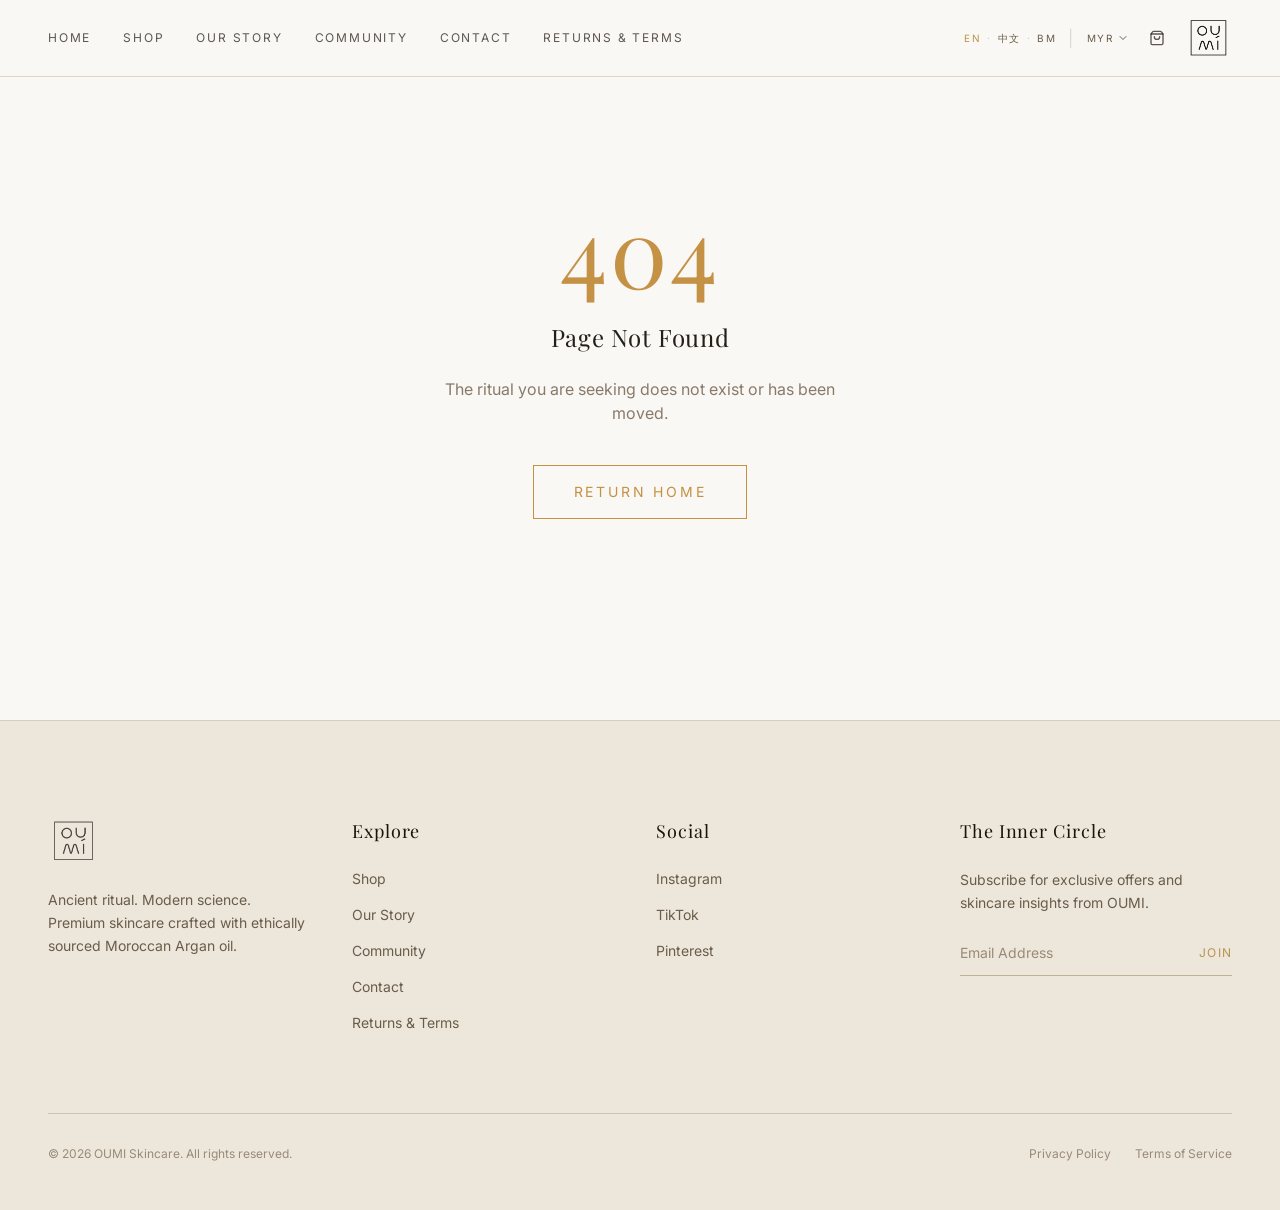
==== commit dfbb144c: "Add Legal page — update assets and restore all SEO/GA4 tags" ====
--- a/index.html
+++ b/index.html
@@ -2,7 +2,18 @@
 <html lang="en">
   <head>
     <meta charset="UTF-8" />
+
+    <!-- Google Analytics 4 -->
+    <script async src="https://www.googletagmanager.com/gtag/js?id=G-9E5N0EWGZE"></script>
+    <script>
+      window.dataLayer = window.dataLayer || [];
+      function gtag(){dataLayer.push(arguments);}
+      gtag('js', new Date());
+      gtag('config', 'G-9E5N0EWGZE');
+    </script>
+
     <meta name="google-site-verification" content="xqnHEquYXUjCj8rOHWIMnmgeGZgjB78xbVNaEx6g28U" />
+    <meta name="google-site-verification" content="tLwdxjO04-H65rnpa9KAFKWMdhRNhIhTFQMKzssTr1Y" />
     <meta name="viewport" content="width=device-width, initial-scale=1.0, maximum-scale=1" />
 
     <!-- Primary meta -->
@@ -11,7 +22,7 @@
     <meta name="keywords" content="OUMI, OUMI Skincare, Youth Serum, Argan Oil, Pro-Retinol, Niacinamide, Moroccan skincare, Malaysian skincare, halal skincare, luxury serum" />
     <meta name="author" content="Nada Binti Mohd Noordin" />
 
-    <!-- Theme colour — makes the browser tab dark so the white logo is visible -->
+    <!-- Theme colour -->
     <meta name="theme-color" content="#1C1208" />
 
     <!-- Favicon -->
@@ -19,7 +30,7 @@
     <link rel="icon" type="image/png" sizes="32x32" href="/favicon.png" />
     <link rel="apple-touch-icon" href="/apple-touch-icon.png" />
 
-    <!-- Open Graph (Facebook / WhatsApp / Google rich results) -->
+    <!-- Open Graph -->
     <meta property="og:type" content="website" />
     <meta property="og:url" content="https://oumi.skin/" />
     <meta property="og:title" content="OUMI Skincare — Ancient Ritual. Modern Science." />
@@ -41,8 +52,121 @@
     <link rel="preconnect" href="https://fonts.googleapis.com">
     <link rel="preconnect" href="https://fonts.gstatic.com" crossorigin>
     <link href="https://fonts.googleapis.com/css2?family=Inter:wght@400;500;600;700&display=swap" rel="stylesheet">
-    <script type="module" crossorigin src="/assets/index-DP25hKoh.js"></script>
-    <link rel="stylesheet" crossorigin href="/assets/index-CrWFtoQJ.css">
+    <script type="module" crossorigin src="/assets/index-D_EIbhtD.js"></script>
+    <link rel="stylesheet" crossorigin href="/assets/index-BDtDwKKR.css">
+
+    <!-- Structured Data -->
+    <script type="application/ld+json">
+    {
+      "@context": "https://schema.org",
+      "@graph": [
+        {
+          "@type": "Organization",
+          "@id": "https://oumi.skin/#organization",
+          "name": "OUMI Skincare",
+          "url": "https://oumi.skin",
+          "logo": {
+            "@type": "ImageObject",
+            "url": "https://oumi.skin/images/logo-dark.png",
+            "width": 400,
+            "height": 200
+          },
+          "image": [
+            "https://oumi.skin/images/product-hero.jpg",
+            "https://oumi.skin/images/hero-product.png",
+            "https://oumi.skin/images/nada-founder.jpg",
+            "https://oumi.skin/images/product-argan-flatlay.png",
+            "https://oumi.skin/images/packaging-stones.jpg",
+            "https://oumi.skin/images/product-dropper-dark.webp"
+          ],
+          "description": "OUMI is a premium Moroccan-Malaysian skincare brand. Our flagship YOUTH SERUM combines 100% cold-pressed Argan Oil with clinical-grade Pro-Retinol and Niacinamide — crafted to illuminate, restore, and renew.",
+          "foundingLocation": {
+            "@type": "Place",
+            "name": "Kuala Lumpur, Malaysia"
+          },
+          "sameAs": [
+            "https://www.instagram.com/oumiskincare",
+            "https://oumiskincare.com"
+          ]
+        },
+        {
+          "@type": "WebSite",
+          "@id": "https://oumi.skin/#website",
+          "url": "https://oumi.skin",
+          "name": "OUMI Skincare",
+          "description": "Ancient Ritual. Modern Science.",
+          "publisher": {
+            "@id": "https://oumi.skin/#organization"
+          }
+        },
+        {
+          "@type": "WebPage",
+          "@id": "https://oumi.skin/#homepage",
+          "url": "https://oumi.skin/",
+          "name": "OUMI Skincare — Ancient Ritual. Modern Science.",
+          "description": "OUMI is a premium Moroccan-Malaysian skincare brand. Our flagship YOUTH SERUM combines 100% cold-pressed Argan Oil with clinical-grade Pro-Retinol and Niacinamide.",
+          "isPartOf": { "@id": "https://oumi.skin/#website" }
+        },
+        {
+          "@type": "WebPage",
+          "@id": "https://oumi.skin/story#webpage",
+          "url": "https://oumi.skin/story",
+          "name": "Our Story — OUMI Skincare",
+          "description": "Born from two cultures, one vision. Discover how OUMI was founded by Nada Binti Mohd Noordin, blending Moroccan Argan Oil traditions with modern Malaysian skincare innovation.",
+          "isPartOf": { "@id": "https://oumi.skin/#website" }
+        },
+        {
+          "@type": "WebPage",
+          "@id": "https://oumi.skin/product#webpage",
+          "url": "https://oumi.skin/product",
+          "name": "Shop OUMI Youth Serum — Premium Anti-Ageing Serum",
+          "description": "Shop the OUMI Youth Serum — a powerful anti-ageing formula combining 100% cold-pressed Argan Oil, Pro-Retinol and Niacinamide. Halal certified. Free shipping available.",
+          "isPartOf": { "@id": "https://oumi.skin/#website" }
+        },
+        {
+          "@type": "WebPage",
+          "@id": "https://oumi.skin/community#webpage",
+          "url": "https://oumi.skin/community",
+          "name": "Community — OUMI Skincare",
+          "description": "Join the OUMI community. Real results from real people. See reviews, transformations, and stories from our customers across Malaysia and beyond.",
+          "isPartOf": { "@id": "https://oumi.skin/#website" }
+        },
+        {
+          "@type": "WebPage",
+          "@id": "https://oumi.skin/contact#webpage",
+          "url": "https://oumi.skin/contact",
+          "name": "Contact OUMI Skincare",
+          "description": "Get in touch with OUMI Skincare. Reach us by WhatsApp, email at info@oumi.skin, or call +6014 601 1041. We'd love to hear from you.",
+          "isPartOf": { "@id": "https://oumi.skin/#website" }
+        },
+        {
+          "@type": "WebPage",
+          "@id": "https://oumi.skin/legal#webpage",
+          "url": "https://oumi.skin/legal",
+          "name": "Returns Policy & Terms — OUMI Skincare",
+          "description": "OUMI Skincare returns policy, refund policy and terms of use.",
+          "isPartOf": { "@id": "https://oumi.skin/#website" }
+        },
+        {
+          "@type": "Product",
+          "name": "OUMI Youth Serum",
+          "image": [
+            "https://oumi.skin/images/product-hero.jpg",
+            "https://oumi.skin/images/product-argan-flatlay.png",
+            "https://oumi.skin/images/product-dropper-dark.webp",
+            "https://oumi.skin/images/product-wood.webp",
+            "https://oumi.skin/images/serum-stone.jpg"
+          ],
+          "description": "100% cold-pressed Argan Oil fused with clinical-grade Pro-Retinol and Niacinamide. Halal certified. Crafted to illuminate, restore, and renew.",
+          "brand": {
+            "@type": "Brand",
+            "name": "OUMI Skincare"
+          },
+          "url": "https://oumi.skin/product"
+        }
+      ]
+    }
+    </script>
   </head>
   <body>
     <div id="root"></div>
--- a/assets/index-BDtDwKKR.css
+++ b/assets/index-BDtDwKKR.css
@@ -0,0 +1 @@
+@import"https://fonts.googleapis.com/css2?family=Playfair+Display:ital,wght@0,400;0,500;0,600;0,700;1,400&family=Inter:wght@300;400;500&display=swap";@layer components;@layer properties{@supports (((-webkit-hyphens:none)) and (not (margin-trim:inline))) or ((-moz-orient:inline) and (not (color:rgb(from red r g b)))){*,:before,:after,::backdrop{--tw-translate-x:0;--tw-translate-y:0;--tw-translate-z:0;--tw-scale-x:1;--tw-scale-y:1;--tw-scale-z:1;--tw-rotate-x:initial;--tw-rotate-y:initial;--tw-rotate-z:initial;--tw-skew-x:initial;--tw-skew-y:initial;--tw-pan-x:initial;--tw-pan-y:initial;--tw-pinch-zoom:initial;--tw-space-y-reverse:0;--tw-space-x-reverse:0;--tw-divide-x-reverse:0;--tw-border-style:solid;--tw-divide-y-reverse:0;--tw-gradient-position:initial;--tw-gradient-from:#0000;--tw-gradient-via:#0000;--tw-gradient-to:#0000;--tw-gradient-stops:initial;--tw-gradient-via-stops:initial;--tw-gradient-from-position:0%;--tw-gradient-via-position:50%;--tw-gradient-to-position:100%;--tw-leading:initial;--tw-font-weight:initial;--tw-tracking:initial;--tw-ordinal:initial;--tw-slashed-zero:initial;--tw-numeric-figure:initial;--tw-numeric-spacing:initial;--tw-numeric-fraction:initial;--tw-shadow:0 0 #0000;--tw-shadow-color:initial;--tw-shadow-alpha:100%;--tw-inset-shadow:0 0 #0000;--tw-inset-shadow-color:initial;--tw-inset-shadow-alpha:100%;--tw-ring-color:initial;--tw-ring-shadow:0 0 #0000;--tw-inset-ring-color:initial;--tw-inset-ring-shadow:0 0 #0000;--tw-ring-inset:initial;--tw-ring-offset-width:0px;--tw-ring-offset-color:#fff;--tw-ring-offset-shadow:0 0 #0000;--tw-outline-style:solid;--tw-blur:initial;--tw-brightness:initial;--tw-contrast:initial;--tw-grayscale:initial;--tw-hue-rotate:initial;--tw-invert:initial;--tw-opacity:initial;--tw-saturate:initial;--tw-sepia:initial;--tw-drop-shadow:initial;--tw-drop-shadow-color:initial;--tw-drop-shadow-alpha:100%;--tw-drop-shadow-size:initial;--tw-backdrop-blur:initial;--tw-backdrop-brightness:initial;--tw-backdrop-contrast:initial;--tw-backdrop-grayscale:initial;--tw-backdrop-hue-rotate:initial;--tw-backdrop-invert:initial;--tw-backdrop-opacity:initial;--tw-backdrop-saturate:initial;--tw-backdrop-sepia:initial;--tw-duration:initial;--tw-ease:initial;--tw-content:""}}}@layer theme{:root,:host{--font-mono:ui-monospace, SFMono-Regular, Menlo, Monaco, Consolas, "Liberation Mono", "Courier New", monospace;--color-red-50:oklch(97.1% .013 17.38);--color-red-300:oklch(80.8% .114 19.571);--color-red-400:oklch(70.4% .191 22.216);--color-red-500:oklch(63.7% .237 25.331);--color-red-600:oklch(57.7% .245 27.325);--color-black:#000;--color-white:#fff;--spacing:.25rem;--container-xs:20rem;--container-sm:24rem;--container-md:28rem;--container-lg:32rem;--container-xl:36rem;--container-2xl:42rem;--container-3xl:48rem;--container-4xl:56rem;--container-5xl:64rem;--container-6xl:72rem;--container-7xl:80rem;--text-xs:.75rem;--text-xs--line-height:calc(1 / .75);--text-sm:.875rem;--text-sm--line-height:calc(1.25 / .875);--text-base:1rem;--text-base--line-height: 1.5 ;--text-lg:1.125rem;--text-lg--line-height:calc(1.75 / 1.125);--text-xl:1.25rem;--text-xl--line-height:calc(1.75 / 1.25);--text-2xl:1.5rem;--text-2xl--line-height:calc(2 / 1.5);--text-3xl:1.875rem;--text-3xl--line-height: 1.2 ;--text-4xl:2.25rem;--text-4xl--line-height:calc(2.5 / 2.25);--text-5xl:3rem;--text-5xl--line-height:1;--text-6xl:3.75rem;--text-6xl--line-height:1;--text-7xl:4.5rem;--text-7xl--line-height:1;--text-8xl:6rem;--text-8xl--line-height:1;--font-weight-light:300;--font-weight-normal:400;--font-weight-medium:500;--font-weight-semibold:600;--tracking-tight:-.025em;--tracking-wide:.025em;--tracking-wider:.05em;--tracking-widest:.1em;--leading-tight:1.25;--leading-snug:1.375;--leading-normal:1.5;--leading-relaxed:1.625;--radius-sm:.25rem;--radius-md:.375rem;--radius-lg:.5rem;--radius-xl:.75rem;--ease-in:cubic-bezier(.4, 0, 1, 1);--ease-out:cubic-bezier(0, 0, .2, 1);--ease-in-out:cubic-bezier(.4, 0, .2, 1);--animate-spin:spin 1s linear infinite;--animate-pulse:pulse 2s cubic-bezier(.4, 0, .6, 1) infinite;--blur-md:12px;--aspect-video:16 / 9;--default-transition-duration:.15s;--default-transition-timing-function:cubic-bezier(.4, 0, .2, 1);--default-font-family:"Inter", sans-serif;--default-mono-font-family:var(--font-mono);--font-display:"Playfair Display", serif;--color-border:hsl(var(--border))}}@layer base{*,:after,:before,::backdrop{box-sizing:border-box;border:0 solid;margin:0;padding:0}::file-selector-button{box-sizing:border-box;border:0 solid;margin:0;padding:0}html,:host{-webkit-text-size-adjust:100%;tab-size:4;line-height:1.5;font-family:var(--default-font-family,ui-sans-serif, system-ui, sans-serif, "Apple Color Emoji", "Segoe UI Emoji", "Segoe UI Symbol", "Noto Color Emoji");font-feature-settings:var(--default-font-feature-settings,normal);font-variation-settings:var(--default-font-variation-settings,normal);-webkit-tap-highlight-color:transparent}hr{height:0;color:inherit;border-top-width:1px}abbr:where([title]){-webkit-text-decoration:underline dotted;text-decoration:underline dotted}h1,h2,h3,h4,h5,h6{font-size:inherit;font-weight:inherit}a{color:inherit;-webkit-text-decoration:inherit;text-decoration:inherit}b,strong{font-weight:bolder}code,kbd,samp,pre{font-family:var(--default-mono-font-family,ui-monospace, SFMono-Regular, Menlo, Monaco, Consolas, "Liberation Mono", "Courier New", monospace);font-feature-settings:var(--default-mono-font-feature-settings,normal);font-variation-settings:var(--default-mono-font-variation-settings,normal);font-size:1em}small{font-size:80%}sub,sup{vertical-align:baseline;font-size:75%;line-height:0;position:relative}sub{bottom:-.25em}sup{top:-.5em}table{text-indent:0;border-color:inherit;border-collapse:collapse}:-moz-focusring{outline:auto}progress{vertical-align:baseline}summary{display:list-item}ol,ul,menu{list-style:none}img,svg,video,canvas,audio,iframe,embed,object{vertical-align:middle;display:block}img,video{max-width:100%;height:auto}button,input,select,optgroup,textarea{font:inherit;font-feature-settings:inherit;font-variation-settings:inherit;letter-spacing:inherit;color:inherit;opacity:1;background-color:#0000;border-radius:0}::file-selector-button{font:inherit;font-feature-settings:inherit;font-variation-settings:inherit;letter-spacing:inherit;color:inherit;opacity:1;background-color:#0000;border-radius:0}:where(select:is([multiple],[size])) optgroup{font-weight:bolder}:where(select:is([multiple],[size])) optgroup option{padding-inline-start:20px}::file-selector-button{margin-inline-end:4px}::placeholder{opacity:1}@supports (not ((-webkit-appearance:-apple-pay-button))) or (contain-intrinsic-size:1px){::placeholder{color:currentColor}@supports (color:color-mix(in lab,red,red)){::placeholder{color:color-mix(in oklab,currentcolor 50%,transparent)}}}textarea{resize:vertical}::-webkit-search-decoration{-webkit-appearance:none}::-webkit-date-and-time-value{min-height:1lh;text-align:inherit}::-webkit-datetime-edit{display:inline-flex}::-webkit-datetime-edit-fields-wrapper{padding:0}::-webkit-datetime-edit{padding-block:0}::-webkit-datetime-edit-year-field{padding-block:0}::-webkit-datetime-edit-month-field{padding-block:0}::-webkit-datetime-edit-day-field{padding-block:0}::-webkit-datetime-edit-hour-field{padding-block:0}::-webkit-datetime-edit-minute-field{padding-block:0}::-webkit-datetime-edit-second-field{padding-block:0}::-webkit-datetime-edit-millisecond-field{padding-block:0}::-webkit-datetime-edit-meridiem-field{padding-block:0}::-webkit-calendar-picker-indicator{line-height:1}:-moz-ui-invalid{box-shadow:none}button,input:where([type=button],[type=reset],[type=submit]){appearance:button}::file-selector-button{appearance:button}::-webkit-inner-spin-button{height:auto}::-webkit-outer-spin-button{height:auto}[hidden]:where(:not([hidden=until-found])){display:none!important}*{border-color:hsl(var(--border));outline-color:hsl(var(--ring))}@supports (color:color-mix(in lab,red,red)){*{outline-color:color-mix(in oklab,hsl(var(--ring)) 50%,transparent)}}html{scroll-behavior:smooth}body{background-color:hsl(var(--background));color:hsl(var(--foreground));-webkit-font-smoothing:antialiased;-moz-osx-font-smoothing:grayscale;font-family:Inter,sans-serif}body ::selection{background-color:hsl(var(--primary))}@supports (color:color-mix(in lab,red,red)){body ::selection{background-color:color-mix(in oklab,hsl(var(--primary)) 20%,transparent)}}body::selection{background-color:hsl(var(--primary))}@supports (color:color-mix(in lab,red,red)){body::selection{background-color:color-mix(in oklab,hsl(var(--primary)) 20%,transparent)}}h1,h2,h3,h4,h5,h6{font-family:var(--font-display);--tw-font-weight:var(--font-weight-normal);font-weight:var(--font-weight-normal);--tw-tracking:var(--tracking-wide);letter-spacing:var(--tracking-wide)}}@layer utilities{.\@container\/field-group{container:field-group/inline-size}.pointer-events-auto{pointer-events:auto}.pointer-events-none{pointer-events:none}.collapse{visibility:collapse}.invisible{visibility:hidden}.visible{visibility:visible}.sr-only{clip-path:inset(50%);white-space:nowrap;border-width:0;width:1px;height:1px;margin:-1px;padding:0;position:absolute;overflow:hidden}.not-sr-only{clip-path:none;white-space:normal;width:auto;height:auto;margin:0;padding:0;position:static;overflow:visible}.absolute{position:absolute}.fixed{position:fixed}.relative{position:relative}.static{position:static}.sticky{position:sticky}.inset-0{inset:calc(var(--spacing) * 0)}.inset-x-0{inset-inline:calc(var(--spacing) * 0)}.inset-y-0{inset-block:calc(var(--spacing) * 0)}.start{inset-inline-start:var(--spacing)}.end{inset-inline-end:var(--spacing)}.-top-3{top:calc(var(--spacing) * -3)}.-top-4{top:calc(var(--spacing) * -4)}.-top-12{top:calc(var(--spacing) * -12)}.top-0{top:calc(var(--spacing) * 0)}.top-1\.5{top:calc(var(--spacing) * 1.5)}.top-1\/2{top:50%}.top-2{top:calc(var(--spacing) * 2)}.top-3\.5{top:calc(var(--spacing) * 3.5)}.top-4{top:calc(var(--spacing) * 4)}.top-\[1px\]{top:1px}.top-\[50\%\]{top:50%}.top-\[60\%\]{top:60%}.top-full{top:100%}.-right-3{right:calc(var(--spacing) * -3)}.-right-4{right:calc(var(--spacing) * -4)}.-right-5{right:calc(var(--spacing) * -5)}.-right-12{right:calc(var(--spacing) * -12)}.right-0{right:calc(var(--spacing) * 0)}.right-1{right:calc(var(--spacing) * 1)}.right-2{right:calc(var(--spacing) * 2)}.right-3{right:calc(var(--spacing) * 3)}.right-4{right:calc(var(--spacing) * 4)}.-bottom-3{bottom:calc(var(--spacing) * -3)}.-bottom-4{bottom:calc(var(--spacing) * -4)}.-bottom-5{bottom:calc(var(--spacing) * -5)}.-bottom-12{bottom:calc(var(--spacing) * -12)}.bottom-0{bottom:calc(var(--spacing) * 0)}.-left-3{left:calc(var(--spacing) * -3)}.-left-12{left:calc(var(--spacing) * -12)}.left-0{left:calc(var(--spacing) * 0)}.left-1\/2{left:50%}.left-2{left:calc(var(--spacing) * 2)}.left-\[50\%\]{left:50%}.isolate{isolation:isolate}.isolation-auto{isolation:auto}.-z-10{z-index:-10}.z-10{z-index:10}.z-20{z-index:20}.z-50{z-index:50}.z-\[1\]{z-index:1}.z-\[100\]{z-index:100}.order-1{order:1}.order-2{order:2}.order-first{order:-9999}.order-last{order:9999}.container{width:100%}@media(min-width:40rem){.container{max-width:40rem}}@media(min-width:48rem){.container{max-width:48rem}}@media(min-width:64rem){.container{max-width:64rem}}@media(min-width:80rem){.container{max-width:80rem}}@media(min-width:96rem){.container{max-width:96rem}}.\!m-0{margin:calc(var(--spacing) * 0)!important}.-mx-1{margin-inline:calc(var(--spacing) * -1)}.mx-2{margin-inline:calc(var(--spacing) * 2)}.mx-3\.5{margin-inline:calc(var(--spacing) * 3.5)}.mx-6{margin-inline:calc(var(--spacing) * 6)}.mx-auto{margin-inline:auto}.-my-2{margin-block:calc(var(--spacing) * -2)}.my-0{margin-block:calc(var(--spacing) * 0)}.my-0\.5{margin-block:calc(var(--spacing) * .5)}.my-1{margin-block:calc(var(--spacing) * 1)}.-mt-4{margin-top:calc(var(--spacing) * -4)}.mt-0\.5{margin-top:calc(var(--spacing) * .5)}.mt-1{margin-top:calc(var(--spacing) * 1)}.mt-1\.5{margin-top:calc(var(--spacing) * 1.5)}.mt-2{margin-top:calc(var(--spacing) * 2)}.mt-3{margin-top:calc(var(--spacing) * 3)}.mt-4{margin-top:calc(var(--spacing) * 4)}.mt-6{margin-top:calc(var(--spacing) * 6)}.mt-7{margin-top:calc(var(--spacing) * 7)}.mt-10{margin-top:calc(var(--spacing) * 10)}.mt-14{margin-top:calc(var(--spacing) * 14)}.mt-20{margin-top:calc(var(--spacing) * 20)}.mt-24{margin-top:calc(var(--spacing) * 24)}.mt-\[7px\]{margin-top:7px}.mt-auto{margin-top:auto}.mr-2{margin-right:calc(var(--spacing) * 2)}.mb-1{margin-bottom:calc(var(--spacing) * 1)}.mb-1\.5{margin-bottom:calc(var(--spacing) * 1.5)}.mb-2{margin-bottom:calc(var(--spacing) * 2)}.mb-3{margin-bottom:calc(var(--spacing) * 3)}.mb-4{margin-bottom:calc(var(--spacing) * 4)}.mb-5{margin-bottom:calc(var(--spacing) * 5)}.mb-6{margin-bottom:calc(var(--spacing) * 6)}.mb-7{margin-bottom:calc(var(--spacing) * 7)}.mb-8{margin-bottom:calc(var(--spacing) * 8)}.mb-10{margin-bottom:calc(var(--spacing) * 10)}.mb-12{margin-bottom:calc(var(--spacing) * 12)}.mb-14{margin-bottom:calc(var(--spacing) * 14)}.mb-16{margin-bottom:calc(var(--spacing) * 16)}.mb-20{margin-bottom:calc(var(--spacing) * 20)}.mb-28{margin-bottom:calc(var(--spacing) * 28)}.-ml-4{margin-left:calc(var(--spacing) * -4)}.ml-1{margin-left:calc(var(--spacing) * 1)}.ml-4{margin-left:calc(var(--spacing) * 4)}.ml-auto{margin-left:auto}.line-clamp-2{-webkit-line-clamp:2;-webkit-box-orient:vertical;display:-webkit-box;overflow:hidden}.block{display:block}.contents{display:contents}.flex{display:flex}.flow-root{display:flow-root}.grid{display:grid}.hidden{display:none}.inline{display:inline}.inline-block{display:inline-block}.inline-flex{display:inline-flex}.inline-grid{display:inline-grid}.inline-table{display:inline-table}.list-item{display:list-item}.table{display:table}.table-caption{display:table-caption}.table-cell{display:table-cell}.table-column{display:table-column}.table-column-group{display:table-column-group}.table-footer-group{display:table-footer-group}.table-header-group{display:table-header-group}.table-row{display:table-row}.table-row-group{display:table-row-group}.aspect-\[3\/4\]{aspect-ratio:3/4}.aspect-\[4\/5\]{aspect-ratio:4/5}.aspect-square{aspect-ratio:1}.aspect-video{aspect-ratio:var(--aspect-video)}.size-4{width:calc(var(--spacing) * 4);height:calc(var(--spacing) * 4)}.size-6{width:calc(var(--spacing) * 6);height:calc(var(--spacing) * 6)}.size-8{width:calc(var(--spacing) * 8);height:calc(var(--spacing) * 8)}.size-10{width:calc(var(--spacing) * 10);height:calc(var(--spacing) * 10)}.size-\[--cell-size\]{width:--cell-size;height:--cell-size}.h-1{height:calc(var(--spacing) * 1)}.h-1\.5{height:calc(var(--spacing) * 1.5)}.h-2{height:calc(var(--spacing) * 2)}.h-2\.5{height:calc(var(--spacing) * 2.5)}.h-3{height:calc(var(--spacing) * 3)}.h-3\.5{height:calc(var(--spacing) * 3.5)}.h-4{height:calc(var(--spacing) * 4)}.h-5{height:calc(var(--spacing) * 5)}.h-6{height:calc(var(--spacing) * 6)}.h-7{height:calc(var(--spacing) * 7)}.h-8{height:calc(var(--spacing) * 8)}.h-9{height:calc(var(--spacing) * 9)}.h-10{height:calc(var(--spacing) * 10)}.h-11{height:calc(var(--spacing) * 11)}.h-12{height:calc(var(--spacing) * 12)}.h-16{height:calc(var(--spacing) * 16)}.h-28{height:calc(var(--spacing) * 28)}.h-52{height:calc(var(--spacing) * 52)}.h-56{height:calc(var(--spacing) * 56)}.h-\[--cell-size\]{height:--cell-size}.h-\[1px\]{height:1px}.h-\[var\(--radix-navigation-menu-viewport-height\)\]{height:var(--radix-navigation-menu-viewport-height)}.h-\[var\(--radix-select-trigger-height\)\]{height:var(--radix-select-trigger-height)}.h-auto{height:auto}.h-full{height:100%}.h-px{height:1px}.h-screen{height:100vh}.h-svh{height:100svh}.max-h-0{max-height:calc(var(--spacing) * 0)}.max-h-96{max-height:calc(var(--spacing) * 96)}.max-h-\[--radix-context-menu-content-available-height\]{max-height:--radix-context-menu-content-available-height}.max-h-\[--radix-select-content-available-height\]{max-height:--radix-select-content-available-height}.max-h-\[300px\]{max-height:300px}.max-h-\[var\(--radix-dropdown-menu-content-available-height\)\]{max-height:var(--radix-dropdown-menu-content-available-height)}.max-h-screen{max-height:100vh}.min-h-0{min-height:calc(var(--spacing) * 0)}.min-h-8{min-height:calc(var(--spacing) * 8)}.min-h-9{min-height:calc(var(--spacing) * 9)}.min-h-10{min-height:calc(var(--spacing) * 10)}.min-h-\[60px\]{min-height:60px}.min-h-\[80vh\]{min-height:80vh}.min-h-\[500px\]{min-height:500px}.min-h-screen{min-height:100vh}.min-h-svh{min-height:100svh}.w-0{width:calc(var(--spacing) * 0)}.w-1{width:calc(var(--spacing) * 1)}.w-1\.5{width:calc(var(--spacing) * 1.5)}.w-2{width:calc(var(--spacing) * 2)}.w-2\.5{width:calc(var(--spacing) * 2.5)}.w-3{width:calc(var(--spacing) * 3)}.w-3\.5{width:calc(var(--spacing) * 3.5)}.w-3\/4{width:75%}.w-4{width:calc(var(--spacing) * 4)}.w-5{width:calc(var(--spacing) * 5)}.w-6{width:calc(var(--spacing) * 6)}.w-7{width:calc(var(--spacing) * 7)}.w-8{width:calc(var(--spacing) * 8)}.w-9{width:calc(var(--spacing) * 9)}.w-10{width:calc(var(--spacing) * 10)}.w-44{width:calc(var(--spacing) * 44)}.w-64{width:calc(var(--spacing) * 64)}.w-72{width:calc(var(--spacing) * 72)}.w-\[--cell-size\]{width:--cell-size}.w-\[1px\]{width:1px}.w-\[100px\]{width:100px}.w-\[500px\]{width:500px}.w-\[600px\]{width:600px}.w-\[var\(--sidebar-width\)\]{width:var(--sidebar-width)}.w-auto{width:auto}.w-fit{width:fit-content}.w-full{width:100%}.w-max{width:max-content}.w-px{width:1px}.max-w-2xl{max-width:var(--container-2xl)}.max-w-3xl{max-width:var(--container-3xl)}.max-w-4xl{max-width:var(--container-4xl)}.max-w-5xl{max-width:var(--container-5xl)}.max-w-6xl{max-width:var(--container-6xl)}.max-w-7xl{max-width:var(--container-7xl)}.max-w-\[260px\]{max-width:260px}.max-w-\[280px\]{max-width:280px}.max-w-\[300px\]{max-width:300px}.max-w-\[var\(--skeleton-width\)\]{max-width:var(--skeleton-width)}.max-w-lg{max-width:var(--container-lg)}.max-w-max{max-width:max-content}.max-w-md{max-width:var(--container-md)}.max-w-sm{max-width:var(--container-sm)}.max-w-xl{max-width:var(--container-xl)}.max-w-xs{max-width:var(--container-xs)}.min-w-0{min-width:calc(var(--spacing) * 0)}.min-w-5{min-width:calc(var(--spacing) * 5)}.min-w-8{min-width:calc(var(--spacing) * 8)}.min-w-9{min-width:calc(var(--spacing) * 9)}.min-w-10{min-width:calc(var(--spacing) * 10)}.min-w-\[--cell-size\]{min-width:--cell-size}.min-w-\[8rem\]{min-width:8rem}.min-w-\[12rem\]{min-width:12rem}.min-w-\[80px\]{min-width:80px}.min-w-\[var\(--radix-select-trigger-width\)\]{min-width:var(--radix-select-trigger-width)}.flex-1{flex:1}.flex-shrink-0{flex-shrink:0}.shrink{flex-shrink:1}.shrink-0{flex-shrink:0}.flex-grow,.grow{flex-grow:1}.grow-0{flex-grow:0}.basis-full{flex-basis:100%}.caption-bottom{caption-side:bottom}.border-collapse{border-collapse:collapse}.origin-\[--radix-context-menu-content-transform-origin\]{transform-origin:--radix-context-menu-content-transform-origin}.origin-\[--radix-dropdown-menu-content-transform-origin\]{transform-origin:--radix-dropdown-menu-content-transform-origin}.origin-\[--radix-hover-card-content-transform-origin\]{transform-origin:--radix-hover-card-content-transform-origin}.origin-\[--radix-menubar-content-transform-origin\]{transform-origin:--radix-menubar-content-transform-origin}.origin-\[--radix-popover-content-transform-origin\]{transform-origin:--radix-popover-content-transform-origin}.origin-\[--radix-select-content-transform-origin\]{transform-origin:--radix-select-content-transform-origin}.origin-\[--radix-tooltip-content-transform-origin\]{transform-origin:--radix-tooltip-content-transform-origin}.-translate-x-1\/2{--tw-translate-x: -50% ;translate:var(--tw-translate-x) var(--tw-translate-y)}.-translate-x-px{--tw-translate-x:-1px;translate:var(--tw-translate-x) var(--tw-translate-y)}.translate-x-0{--tw-translate-x:calc(var(--spacing) * 0);translate:var(--tw-translate-x) var(--tw-translate-y)}.translate-x-\[-50\%\]{--tw-translate-x:-50%;translate:var(--tw-translate-x) var(--tw-translate-y)}.translate-x-full{--tw-translate-x:100%;translate:var(--tw-translate-x) var(--tw-translate-y)}.translate-x-px{--tw-translate-x:1px;translate:var(--tw-translate-x) var(--tw-translate-y)}.-translate-y-1\/2{--tw-translate-y: -50% ;translate:var(--tw-translate-x) var(--tw-translate-y)}.translate-y-\[-50\%\]{--tw-translate-y:-50%;translate:var(--tw-translate-x) var(--tw-translate-y)}.translate-none{translate:none}.scale-3d{scale:var(--tw-scale-x) var(--tw-scale-y) var(--tw-scale-z)}.rotate-45{rotate:45deg}.rotate-90{rotate:90deg}.rotate-180{rotate:180deg}.transform{transform:var(--tw-rotate-x,) var(--tw-rotate-y,) var(--tw-rotate-z,) var(--tw-skew-x,) var(--tw-skew-y,)}.animate-pulse{animation:var(--animate-pulse)}.animate-spin{animation:var(--animate-spin)}.cursor-default{cursor:default}.cursor-pointer{cursor:pointer}.cursor-text{cursor:text}.touch-pinch-zoom{--tw-pinch-zoom:pinch-zoom;touch-action:var(--tw-pan-x,) var(--tw-pan-y,) var(--tw-pinch-zoom,)}.touch-none{touch-action:none}.resize{resize:both}.resize-none{resize:none}.list-disc{list-style-type:disc}.list-none{list-style-type:none}.appearance-none{appearance:none}.grid-cols-1{grid-template-columns:repeat(1,minmax(0,1fr))}.grid-cols-2{grid-template-columns:repeat(2,minmax(0,1fr))}.grid-rows-2{grid-template-rows:repeat(2,minmax(0,1fr))}.flex-col{flex-direction:column}.flex-col-reverse{flex-direction:column-reverse}.flex-row{flex-direction:row}.flex-wrap{flex-wrap:wrap}.place-content-center{place-content:center}.items-center{align-items:center}.items-end{align-items:flex-end}.items-start{align-items:flex-start}.items-stretch{align-items:stretch}.justify-between{justify-content:space-between}.justify-center{justify-content:center}.justify-end{justify-content:flex-end}.justify-start{justify-content:flex-start}.gap-0{gap:calc(var(--spacing) * 0)}.gap-1{gap:calc(var(--spacing) * 1)}.gap-1\.5{gap:calc(var(--spacing) * 1.5)}.gap-2{gap:calc(var(--spacing) * 2)}.gap-2\.5{gap:calc(var(--spacing) * 2.5)}.gap-3{gap:calc(var(--spacing) * 3)}.gap-4{gap:calc(var(--spacing) * 4)}.gap-5{gap:calc(var(--spacing) * 5)}.gap-6{gap:calc(var(--spacing) * 6)}.gap-7{gap:calc(var(--spacing) * 7)}.gap-8{gap:calc(var(--spacing) * 8)}.gap-10{gap:calc(var(--spacing) * 10)}.gap-12{gap:calc(var(--spacing) * 12)}.gap-14{gap:calc(var(--spacing) * 14)}.gap-16{gap:calc(var(--spacing) * 16)}:where(.space-y-1\.5>:not(:last-child)){--tw-space-y-reverse:0;margin-block-start:calc(calc(var(--spacing) * 1.5) * var(--tw-space-y-reverse));margin-block-end:calc(calc(var(--spacing) * 1.5) * calc(1 - var(--tw-space-y-reverse)))}:where(.space-y-2>:not(:last-child)){--tw-space-y-reverse:0;margin-block-start:calc(calc(var(--spacing) * 2) * var(--tw-space-y-reverse));margin-block-end:calc(calc(var(--spacing) * 2) * calc(1 - var(--tw-space-y-reverse)))}:where(.space-y-3>:not(:last-child)){--tw-space-y-reverse:0;margin-block-start:calc(calc(var(--spacing) * 3) * var(--tw-space-y-reverse));margin-block-end:calc(calc(var(--spacing) * 3) * calc(1 - var(--tw-space-y-reverse)))}:where(.space-y-4>:not(:last-child)){--tw-space-y-reverse:0;margin-block-start:calc(calc(var(--spacing) * 4) * var(--tw-space-y-reverse));margin-block-end:calc(calc(var(--spacing) * 4) * calc(1 - var(--tw-space-y-reverse)))}:where(.space-y-6>:not(:last-child)){--tw-space-y-reverse:0;margin-block-start:calc(calc(var(--spacing) * 6) * var(--tw-space-y-reverse));margin-block-end:calc(calc(var(--spacing) * 6) * calc(1 - var(--tw-space-y-reverse)))}:where(.space-y-8>:not(:last-child)){--tw-space-y-reverse:0;margin-block-start:calc(calc(var(--spacing) * 8) * var(--tw-space-y-reverse));margin-block-end:calc(calc(var(--spacing) * 8) * calc(1 - var(--tw-space-y-reverse)))}:where(.space-y-reverse>:not(:last-child)){--tw-space-y-reverse:1}:where(.space-x-1>:not(:last-child)){--tw-space-x-reverse:0;margin-inline-start:calc(calc(var(--spacing) * 1) * var(--tw-space-x-reverse));margin-inline-end:calc(calc(var(--spacing) * 1) * calc(1 - var(--tw-space-x-reverse)))}:where(.space-x-4>:not(:last-child)){--tw-space-x-reverse:0;margin-inline-start:calc(calc(var(--spacing) * 4) * var(--tw-space-x-reverse));margin-inline-end:calc(calc(var(--spacing) * 4) * calc(1 - var(--tw-space-x-reverse)))}:where(.space-x-reverse>:not(:last-child)){--tw-space-x-reverse:1}:where(.divide-x>:not(:last-child)){--tw-divide-x-reverse:0;border-inline-style:var(--tw-border-style);border-inline-start-width:calc(1px * var(--tw-divide-x-reverse));border-inline-end-width:calc(1px * calc(1 - var(--tw-divide-x-reverse)))}:where(.divide-y>:not(:last-child)){--tw-divide-y-reverse:0;border-bottom-style:var(--tw-border-style);border-top-style:var(--tw-border-style);border-top-width:calc(1px * var(--tw-divide-y-reverse));border-bottom-width:calc(1px * calc(1 - var(--tw-divide-y-reverse)))}:where(.divide-y-reverse>:not(:last-child)){--tw-divide-y-reverse:1}:where(.divide-white\/10>:not(:last-child)){border-color:#ffffff1a}@supports (color:color-mix(in lab,red,red)){:where(.divide-white\/10>:not(:last-child)){border-color:color-mix(in oklab,var(--color-white) 10%,transparent)}}.self-stretch{align-self:stretch}.truncate{text-overflow:ellipsis;white-space:nowrap;overflow:hidden}.overflow-auto{overflow:auto}.overflow-hidden{overflow:hidden}.overflow-x-hidden{overflow-x:hidden}.overflow-y-auto{overflow-y:auto}.rounded-\[2px\]{border-radius:2px}.rounded-\[calc\(var\(--radius\)-5px\)\]{border-radius:calc(var(--radius) - 5px)}.rounded-\[inherit\]{border-radius:inherit}.rounded-full{border-radius:3.40282e38px}.rounded-lg{border-radius:var(--radius-lg)}.rounded-md{border-radius:var(--radius-md)}.rounded-none{border-radius:0}.rounded-sm{border-radius:var(--radius-sm)}.rounded-xl{border-radius:var(--radius-xl)}.rounded-s{border-start-start-radius:.25rem;border-end-start-radius:.25rem}.rounded-ss{border-start-start-radius:.25rem}.rounded-e{border-start-end-radius:.25rem;border-end-end-radius:.25rem}.rounded-se{border-start-end-radius:.25rem}.rounded-ee{border-end-end-radius:.25rem}.rounded-es{border-end-start-radius:.25rem}.rounded-t{border-top-left-radius:.25rem;border-top-right-radius:.25rem}.rounded-t-\[10px\]{border-top-left-radius:10px;border-top-right-radius:10px}.rounded-l{border-top-left-radius:.25rem;border-bottom-left-radius:.25rem}.rounded-l-md{border-top-left-radius:var(--radius-md);border-bottom-left-radius:var(--radius-md)}.rounded-tl{border-top-left-radius:.25rem}.rounded-tl-sm{border-top-left-radius:var(--radius-sm)}.rounded-r{border-top-right-radius:.25rem;border-bottom-right-radius:.25rem}.rounded-r-md{border-top-right-radius:var(--radius-md);border-bottom-right-radius:var(--radius-md)}.rounded-tr{border-top-right-radius:.25rem}.rounded-b{border-bottom-right-radius:.25rem;border-bottom-left-radius:.25rem}.rounded-br{border-bottom-right-radius:.25rem}.rounded-bl{border-bottom-left-radius:.25rem}.border{border-style:var(--tw-border-style);border-width:1px}.border-0{border-style:var(--tw-border-style);border-width:0}.border-2{border-style:var(--tw-border-style);border-width:2px}.border-\[1\.5px\]{border-style:var(--tw-border-style);border-width:1.5px}.border-x{border-inline-style:var(--tw-border-style);border-inline-width:1px}.border-y{border-block-style:var(--tw-border-style);border-block-width:1px}.border-s{border-inline-start-style:var(--tw-border-style);border-inline-start-width:1px}.border-e{border-inline-end-style:var(--tw-border-style);border-inline-end-width:1px}.border-bs{border-block-start-style:var(--tw-border-style);border-block-start-width:1px}.border-be{border-block-end-style:var(--tw-border-style);border-block-end-width:1px}.border-t{border-top-style:var(--tw-border-style);border-top-width:1px}.border-r{border-right-style:var(--tw-border-style);border-right-width:1px}.border-b{border-bottom-style:var(--tw-border-style);border-bottom-width:1px}.border-l{border-left-style:var(--tw-border-style);border-left-width:1px}.border-l-2{border-left-style:var(--tw-border-style);border-left-width:2px}.border-dashed{--tw-border-style:dashed;border-style:dashed}.\[border-color\:var\(--badge-outline\)\]{border-color:var(--badge-outline)}.\[border-color\:var\(--button-outline\)\]{border-color:var(--button-outline)}.border-\[\#B8944E\]\/20{border-color:#b8944e33}.border-\[\#B8944E\]\/25{border-color:#b8944e40}.border-\[\#B8944E\]\/30{border-color:#b8944e4d}.border-\[\#B8944E\]\/35{border-color:#b8944e59}.border-\[\#B8944E\]\/40{border-color:#b8944e66}.border-\[\#B8944E\]\/50{border-color:#b8944e80}.border-\[\#C0B09A\]{border-color:#c0b09a}.border-\[\#C8BEB0\]{border-color:#c8beb0}.border-\[\#D0C4B0\]{border-color:#d0c4b0}.border-\[\#D8CEBC\]{border-color:#d8cebc}.border-\[\#E0D6C8\]{border-color:#e0d6c8}.border-\[\#E8E0D0\]{border-color:#e8e0d0}.border-\[--color-border\]{border-color:--color-border}.border-border,.border-border\/50{border-color:hsl(var(--border))}@supports (color:color-mix(in lab,red,red)){.border-border\/50{border-color:color-mix(in oklab,hsl(var(--border)) 50%,transparent)}}.border-destructive,.border-destructive\/50{border-color:hsl(var(--destructive))}@supports (color:color-mix(in lab,red,red)){.border-destructive\/50{border-color:color-mix(in oklab,hsl(var(--destructive)) 50%,transparent)}}.border-input{border-color:hsl(var(--input))}.border-primary,.border-primary\/50{border-color:hsl(var(--primary))}@supports (color:color-mix(in lab,red,red)){.border-primary\/50{border-color:color-mix(in oklab,hsl(var(--primary)) 50%,transparent)}}.border-transparent{border-color:#0000}.border-white\/10{border-color:#ffffff1a}@supports (color:color-mix(in lab,red,red)){.border-white\/10{border-color:color-mix(in oklab,var(--color-white) 10%,transparent)}}.border-t-transparent{border-top-color:#0000}.border-l-transparent{border-left-color:#0000}.bg-\[\#1C1208\]{background-color:#1c1208}.bg-\[\#1C1208\]\/75{background-color:#1c1208bf}.bg-\[\#1C1208\]\/80{background-color:#1c1208cc}.bg-\[\#B8944E\]{background-color:#b8944e}.bg-\[\#B8944E\]\/20{background-color:#b8944e33}.bg-\[\#B8944E\]\/40{background-color:#b8944e66}.bg-\[\#B8944E\]\/50{background-color:#b8944e80}.bg-\[\#EDE7DB\]{background-color:#ede7db}.bg-\[\#F0EBE0\]{background-color:#f0ebe0}.bg-\[\#FAF8F4\]{background-color:#faf8f4}.bg-\[\#FAF8F4\]\/95{background-color:#faf8f4f2}.bg-\[\#FBF7EF\]{background-color:#fbf7ef}.bg-\[--color-bg\]{background-color:--color-bg}.bg-accent{background-color:hsl(var(--accent))}.bg-background{background-color:hsl(var(--background))}.bg-black\/80{background-color:#000c}@supports (color:color-mix(in lab,red,red)){.bg-black\/80{background-color:color-mix(in oklab,var(--color-black) 80%,transparent)}}.bg-border{background-color:hsl(var(--border))}.bg-card{background-color:hsl(var(--card))}.bg-destructive{background-color:hsl(var(--destructive))}.bg-foreground{background-color:hsl(var(--foreground))}.bg-input{background-color:hsl(var(--input))}.bg-muted,.bg-muted\/50{background-color:hsl(var(--muted))}@supports (color:color-mix(in lab,red,red)){.bg-muted\/50{background-color:color-mix(in oklab,hsl(var(--muted)) 50%,transparent)}}.bg-primary,.bg-primary\/10{background-color:hsl(var(--primary))}@supports (color:color-mix(in lab,red,red)){.bg-primary\/10{background-color:color-mix(in oklab,hsl(var(--primary)) 10%,transparent)}}.bg-primary\/20{background-color:hsl(var(--primary))}@supports (color:color-mix(in lab,red,red)){.bg-primary\/20{background-color:color-mix(in oklab,hsl(var(--primary)) 20%,transparent)}}.bg-secondary{background-color:hsl(var(--secondary))}.bg-transparent{background-color:#0000}.bg-white\/5{background-color:#ffffff0d}@supports (color:color-mix(in lab,red,red)){.bg-white\/5{background-color:color-mix(in oklab,var(--color-white) 5%,transparent)}}.bg-gradient-to-l{--tw-gradient-position:to left in oklab;background-image:linear-gradient(var(--tw-gradient-stops))}.bg-gradient-to-r{--tw-gradient-position:to right in oklab;background-image:linear-gradient(var(--tw-gradient-stops))}.bg-gradient-to-t{--tw-gradient-position:to top in oklab;background-image:linear-gradient(var(--tw-gradient-stops))}.from-\[\#1C1208\]\/90{--tw-gradient-from:oklab(19.2342% .010212 .0227114/.9);--tw-gradient-stops:var(--tw-gradient-via-stops,var(--tw-gradient-position), var(--tw-gradient-from) var(--tw-gradient-from-position), var(--tw-gradient-to) var(--tw-gradient-to-position))}.from-transparent{--tw-gradient-from:transparent;--tw-gradient-stops:var(--tw-gradient-via-stops,var(--tw-gradient-position), var(--tw-gradient-from) var(--tw-gradient-from-position), var(--tw-gradient-to) var(--tw-gradient-to-position))}.via-\[\#1C1208\]\/55{--tw-gradient-via:oklab(19.2342% .010212 .0227114/.55);--tw-gradient-via-stops:var(--tw-gradient-position), var(--tw-gradient-from) var(--tw-gradient-from-position), var(--tw-gradient-via) var(--tw-gradient-via-position), var(--tw-gradient-to) var(--tw-gradient-to-position);--tw-gradient-stops:var(--tw-gradient-via-stops)}.via-\[\#B8944E\]\/40{--tw-gradient-via:oklab(68.5368% .0129767 .0977164/.4);--tw-gradient-via-stops:var(--tw-gradient-position), var(--tw-gradient-from) var(--tw-gradient-from-position), var(--tw-gradient-via) var(--tw-gradient-via-position), var(--tw-gradient-to) var(--tw-gradient-to-position);--tw-gradient-stops:var(--tw-gradient-via-stops)}.to-\[\#1C1208\]\/30{--tw-gradient-to:oklab(19.2342% .010212 .0227114/.3);--tw-gradient-stops:var(--tw-gradient-via-stops,var(--tw-gradient-position), var(--tw-gradient-from) var(--tw-gradient-from-position), var(--tw-gradient-to) var(--tw-gradient-to-position))}.to-\[\#B8944E\]\/20{--tw-gradient-to:oklab(68.5368% .0129767 .0977164/.2);--tw-gradient-stops:var(--tw-gradient-via-stops,var(--tw-gradient-position), var(--tw-gradient-from) var(--tw-gradient-from-position), var(--tw-gradient-to) var(--tw-gradient-to-position))}.to-transparent{--tw-gradient-to:transparent;--tw-gradient-stops:var(--tw-gradient-via-stops,var(--tw-gradient-position), var(--tw-gradient-from) var(--tw-gradient-from-position), var(--tw-gradient-to) var(--tw-gradient-to-position))}.bg-repeat{background-repeat:repeat}.mask-no-clip{-webkit-mask-clip:no-clip;mask-clip:no-clip}.mask-repeat{-webkit-mask-repeat:repeat;mask-repeat:repeat}.fill-current{fill:currentColor}.fill-primary{fill:hsl(var(--primary))}.object-contain{object-fit:contain}.object-cover{object-fit:cover}.object-\[50\%_20\%\]{object-position:50% 20%}.object-\[50\%_50\%\]{object-position:50% 50%}.object-center{object-position:center}.object-top{object-position:top}.p-0{padding:calc(var(--spacing) * 0)}.p-1{padding:calc(var(--spacing) * 1)}.p-2{padding:calc(var(--spacing) * 2)}.p-3{padding:calc(var(--spacing) * 3)}.p-4{padding:calc(var(--spacing) * 4)}.p-5{padding:calc(var(--spacing) * 5)}.p-6{padding:calc(var(--spacing) * 6)}.p-8{padding:calc(var(--spacing) * 8)}.p-10{padding:calc(var(--spacing) * 10)}.p-\[1px\]{padding:1px}.px-1{padding-inline:calc(var(--spacing) * 1)}.px-1\.5{padding-inline:calc(var(--spacing) * 1.5)}.px-2{padding-inline:calc(var(--spacing) * 2)}.px-2\.5{padding-inline:calc(var(--spacing) * 2.5)}.px-3{padding-inline:calc(var(--spacing) * 3)}.px-4{padding-inline:calc(var(--spacing) * 4)}.px-6{padding-inline:calc(var(--spacing) * 6)}.px-8{padding-inline:calc(var(--spacing) * 8)}.px-10{padding-inline:calc(var(--spacing) * 10)}.px-12{padding-inline:calc(var(--spacing) * 12)}.px-14{padding-inline:calc(var(--spacing) * 14)}.px-\[--cell-size\]{padding-inline:--cell-size}.py-0\.5{padding-block:calc(var(--spacing) * .5)}.py-1{padding-block:calc(var(--spacing) * 1)}.py-1\.5{padding-block:calc(var(--spacing) * 1.5)}.py-2{padding-block:calc(var(--spacing) * 2)}.py-3{padding-block:calc(var(--spacing) * 3)}.py-4{padding-block:calc(var(--spacing) * 4)}.py-5{padding-block:calc(var(--spacing) * 5)}.py-6{padding-block:calc(var(--spacing) * 6)}.py-8{padding-block:calc(var(--spacing) * 8)}.py-10{padding-block:calc(var(--spacing) * 10)}.py-20{padding-block:calc(var(--spacing) * 20)}.py-24{padding-block:calc(var(--spacing) * 24)}.py-28{padding-block:calc(var(--spacing) * 28)}.py-36{padding-block:calc(var(--spacing) * 36)}.py-40{padding-block:calc(var(--spacing) * 40)}.pt-0{padding-top:calc(var(--spacing) * 0)}.pt-3{padding-top:calc(var(--spacing) * 3)}.pt-4{padding-top:calc(var(--spacing) * 4)}.pt-8{padding-top:calc(var(--spacing) * 8)}.pt-10{padding-top:calc(var(--spacing) * 10)}.pt-14{padding-top:calc(var(--spacing) * 14)}.pt-16{padding-top:calc(var(--spacing) * 16)}.pt-24{padding-top:calc(var(--spacing) * 24)}.pt-32{padding-top:calc(var(--spacing) * 32)}.pt-40{padding-top:calc(var(--spacing) * 40)}.pr-1{padding-right:calc(var(--spacing) * 1)}.pr-2{padding-right:calc(var(--spacing) * 2)}.pr-2\.5{padding-right:calc(var(--spacing) * 2.5)}.pr-3{padding-right:calc(var(--spacing) * 3)}.pr-8{padding-right:calc(var(--spacing) * 8)}.pr-12{padding-right:calc(var(--spacing) * 12)}.pb-2{padding-bottom:calc(var(--spacing) * 2)}.pb-3{padding-bottom:calc(var(--spacing) * 3)}.pb-4{padding-bottom:calc(var(--spacing) * 4)}.pb-6{padding-bottom:calc(var(--spacing) * 6)}.pb-10{padding-bottom:calc(var(--spacing) * 10)}.pb-12{padding-bottom:calc(var(--spacing) * 12)}.pb-20{padding-bottom:calc(var(--spacing) * 20)}.pb-24{padding-bottom:calc(var(--spacing) * 24)}.pl-2{padding-left:calc(var(--spacing) * 2)}.pl-2\.5{padding-left:calc(var(--spacing) * 2.5)}.pl-3{padding-left:calc(var(--spacing) * 3)}.pl-4{padding-left:calc(var(--spacing) * 4)}.pl-8{padding-left:calc(var(--spacing) * 8)}.text-center{text-align:center}.text-left{text-align:left}.align-middle{vertical-align:middle}.font-display{font-family:Playfair Display,serif}.font-mono{font-family:var(--font-mono)}.font-sans{font-family:Inter,sans-serif}.text-2xl{font-size:var(--text-2xl);line-height:var(--tw-leading,var(--text-2xl--line-height))}.text-3xl{font-size:var(--text-3xl);line-height:var(--tw-leading,var(--text-3xl--line-height))}.text-4xl{font-size:var(--text-4xl);line-height:var(--tw-leading,var(--text-4xl--line-height))}.text-5xl{font-size:var(--text-5xl);line-height:var(--tw-leading,var(--text-5xl--line-height))}.text-7xl{font-size:var(--text-7xl);line-height:var(--tw-leading,var(--text-7xl--line-height))}.text-8xl{font-size:var(--text-8xl);line-height:var(--tw-leading,var(--text-8xl--line-height))}.text-base{font-size:var(--text-base);line-height:var(--tw-leading,var(--text-base--line-height))}.text-lg{font-size:var(--text-lg);line-height:var(--tw-leading,var(--text-lg--line-height))}.text-sm{font-size:var(--text-sm);line-height:var(--tw-leading,var(--text-sm--line-height))}.text-sm\/relaxed{font-size:var(--text-sm);line-height:var(--leading-relaxed)}.text-xl{font-size:var(--text-xl);line-height:var(--tw-leading,var(--text-xl--line-height))}.text-xs{font-size:var(--text-xs);line-height:var(--tw-leading,var(--text-xs--line-height))}.text-\[0\.8rem\]{font-size:.8rem}.text-\[8px\]{font-size:8px}.text-\[9px\]{font-size:9px}.text-\[10px\]{font-size:10px}.text-\[11px\]{font-size:11px}.text-\[15px\]{font-size:15px}.leading-none{--tw-leading:1;line-height:1}.leading-normal{--tw-leading:var(--leading-normal);line-height:var(--leading-normal)}.leading-relaxed{--tw-leading:var(--leading-relaxed);line-height:var(--leading-relaxed)}.leading-snug{--tw-leading:var(--leading-snug);line-height:var(--leading-snug)}.leading-tight{--tw-leading:var(--leading-tight);line-height:var(--leading-tight)}.font-light{--tw-font-weight:var(--font-weight-light);font-weight:var(--font-weight-light)}.font-medium{--tw-font-weight:var(--font-weight-medium);font-weight:var(--font-weight-medium)}.font-normal{--tw-font-weight:var(--font-weight-normal);font-weight:var(--font-weight-normal)}.font-semibold{--tw-font-weight:var(--font-weight-semibold);font-weight:var(--font-weight-semibold)}.tracking-\[0\.2em\]{--tw-tracking:.2em;letter-spacing:.2em}.tracking-\[0\.3em\]{--tw-tracking:.3em;letter-spacing:.3em}.tracking-\[0\.4em\]{--tw-tracking:.4em;letter-spacing:.4em}.tracking-\[0\.15em\]{--tw-tracking:.15em;letter-spacing:.15em}.tracking-\[0\.25em\]{--tw-tracking:.25em;letter-spacing:.25em}.tracking-\[0\.28em\]{--tw-tracking:.28em;letter-spacing:.28em}.tracking-\[0\.35em\]{--tw-tracking:.35em;letter-spacing:.35em}.tracking-\[0\.45em\]{--tw-tracking:.45em;letter-spacing:.45em}.tracking-tight{--tw-tracking:var(--tracking-tight);letter-spacing:var(--tracking-tight)}.tracking-wide{--tw-tracking:var(--tracking-wide);letter-spacing:var(--tracking-wide)}.tracking-wider{--tw-tracking:var(--tracking-wider);letter-spacing:var(--tracking-wider)}.tracking-widest{--tw-tracking:var(--tracking-widest);letter-spacing:var(--tracking-widest)}.text-balance{text-wrap:balance}.text-wrap{text-wrap:wrap}.break-words{overflow-wrap:break-word}.text-clip{text-overflow:clip}.text-ellipsis{text-overflow:ellipsis}.whitespace-nowrap{white-space:nowrap}.whitespace-pre-line{white-space:pre-line}.text-\[\#1C1208\]{color:#1c1208}.text-\[\#1C1208\]\/70{color:#1c1208b3}.text-\[\#4A3828\]{color:#4a3828}.text-\[\#6A5C4A\]{color:#6a5c4a}.text-\[\#9A8A78\]{color:#9a8a78}.text-\[\#B8944E\]{color:#b8944e}.text-\[\#B8944E\]\/25{color:#b8944e40}.text-\[\#B8944E\]\/30{color:#b8944e4d}.text-\[\#B8944E\]\/50{color:#b8944e80}.text-\[\#B8944E\]\/55{color:#b8944e8c}.text-\[\#B8944E\]\/65{color:#b8944ea6}.text-\[\#B8944E\]\/70{color:#b8944eb3}.text-\[\#C0B09A\]{color:#c0b09a}.text-\[\#D4AF7A\]{color:#d4af7a}.text-accent-foreground{color:hsl(var(--accent-foreground))}.text-card-foreground{color:hsl(var(--card-foreground))}.text-current{color:currentColor}.text-destructive{color:hsl(var(--destructive))}.text-destructive-foreground{color:hsl(var(--destructive-foreground))}.text-foreground,.text-foreground\/50{color:hsl(var(--foreground))}@supports (color:color-mix(in lab,red,red)){.text-foreground\/50{color:color-mix(in oklab,hsl(var(--foreground)) 50%,transparent)}}.text-muted-foreground{color:hsl(var(--muted-foreground))}.text-primary{color:hsl(var(--primary))}.text-primary-foreground{color:hsl(var(--primary-foreground))}.text-red-500{color:var(--color-red-500)}.text-secondary-foreground{color:hsl(var(--secondary-foreground))}.text-white{color:var(--color-white)}.text-white\/25{color:#ffffff40}@supports (color:color-mix(in lab,red,red)){.text-white\/25{color:color-mix(in oklab,var(--color-white) 25%,transparent)}}.text-white\/30{color:#ffffff4d}@supports (color:color-mix(in lab,red,red)){.text-white\/30{color:color-mix(in oklab,var(--color-white) 30%,transparent)}}.text-white\/35{color:#ffffff59}@supports (color:color-mix(in lab,red,red)){.text-white\/35{color:color-mix(in oklab,var(--color-white) 35%,transparent)}}.text-white\/45{color:#ffffff73}@supports (color:color-mix(in lab,red,red)){.text-white\/45{color:color-mix(in oklab,var(--color-white) 45%,transparent)}}.text-white\/55{color:#ffffff8c}@supports (color:color-mix(in lab,red,red)){.text-white\/55{color:color-mix(in oklab,var(--color-white) 55%,transparent)}}.text-white\/60{color:#fff9}@supports (color:color-mix(in lab,red,red)){.text-white\/60{color:color-mix(in oklab,var(--color-white) 60%,transparent)}}.text-white\/65{color:#ffffffa6}@supports (color:color-mix(in lab,red,red)){.text-white\/65{color:color-mix(in oklab,var(--color-white) 65%,transparent)}}.text-white\/70{color:#ffffffb3}@supports (color:color-mix(in lab,red,red)){.text-white\/70{color:color-mix(in oklab,var(--color-white) 70%,transparent)}}.text-white\/75{color:#ffffffbf}@supports (color:color-mix(in lab,red,red)){.text-white\/75{color:color-mix(in oklab,var(--color-white) 75%,transparent)}}.text-white\/80{color:#fffc}@supports (color:color-mix(in lab,red,red)){.text-white\/80{color:color-mix(in oklab,var(--color-white) 80%,transparent)}}.capitalize{text-transform:capitalize}.lowercase{text-transform:lowercase}.normal-case{text-transform:none}.uppercase{text-transform:uppercase}.italic{font-style:italic}.not-italic{font-style:normal}.diagonal-fractions{--tw-numeric-fraction:diagonal-fractions;font-variant-numeric:var(--tw-ordinal,) var(--tw-slashed-zero,) var(--tw-numeric-figure,) var(--tw-numeric-spacing,) var(--tw-numeric-fraction,)}.lining-nums{--tw-numeric-figure:lining-nums;font-variant-numeric:var(--tw-ordinal,) var(--tw-slashed-zero,) var(--tw-numeric-figure,) var(--tw-numeric-spacing,) var(--tw-numeric-fraction,)}.oldstyle-nums{--tw-numeric-figure:oldstyle-nums;font-variant-numeric:var(--tw-ordinal,) var(--tw-slashed-zero,) var(--tw-numeric-figure,) var(--tw-numeric-spacing,) var(--tw-numeric-fraction,)}.ordinal{--tw-ordinal:ordinal;font-variant-numeric:var(--tw-ordinal,) var(--tw-slashed-zero,) var(--tw-numeric-figure,) var(--tw-numeric-spacing,) var(--tw-numeric-fraction,)}.proportional-nums{--tw-numeric-spacing:proportional-nums;font-variant-numeric:var(--tw-ordinal,) var(--tw-slashed-zero,) var(--tw-numeric-figure,) var(--tw-numeric-spacing,) var(--tw-numeric-fraction,)}.slashed-zero{--tw-slashed-zero:slashed-zero;font-variant-numeric:var(--tw-ordinal,) var(--tw-slashed-zero,) var(--tw-numeric-figure,) var(--tw-numeric-spacing,) var(--tw-numeric-fraction,)}.stacked-fractions{--tw-numeric-fraction:stacked-fractions;font-variant-numeric:var(--tw-ordinal,) var(--tw-slashed-zero,) var(--tw-numeric-figure,) var(--tw-numeric-spacing,) var(--tw-numeric-fraction,)}.tabular-nums{--tw-numeric-spacing:tabular-nums;font-variant-numeric:var(--tw-ordinal,) var(--tw-slashed-zero,) var(--tw-numeric-figure,) var(--tw-numeric-spacing,) var(--tw-numeric-fraction,)}.normal-nums{font-variant-numeric:normal}.line-through{text-decoration-line:line-through}.no-underline{text-decoration-line:none}.overline{text-decoration-line:overline}.underline{text-decoration-line:underline}.underline-offset-4{text-underline-offset:4px}.antialiased{-webkit-font-smoothing:antialiased;-moz-osx-font-smoothing:grayscale}.subpixel-antialiased{-webkit-font-smoothing:auto;-moz-osx-font-smoothing:auto}.opacity-0{opacity:0}.opacity-5{opacity:.05}.opacity-20{opacity:.2}.opacity-30{opacity:.3}.opacity-50{opacity:.5}.opacity-60{opacity:.6}.opacity-70{opacity:.7}.opacity-75{opacity:.75}.opacity-80{opacity:.8}.opacity-90{opacity:.9}.opacity-100{opacity:1}.shadow{--tw-shadow:0 1px 3px 0 var(--tw-shadow-color,#0000001a), 0 1px 2px -1px var(--tw-shadow-color,#0000001a);box-shadow:var(--tw-inset-shadow),var(--tw-inset-ring-shadow),var(--tw-ring-offset-shadow),var(--tw-ring-shadow),var(--tw-shadow)}.shadow-\[0_0_0_1px_hsl\(var\(--sidebar-border\)\)\]{--tw-shadow:0 0 0 1px var(--tw-shadow-color,hsl(var(--sidebar-border)));box-shadow:var(--tw-inset-shadow),var(--tw-inset-ring-shadow),var(--tw-ring-offset-shadow),var(--tw-ring-shadow),var(--tw-shadow)}.shadow-lg{--tw-shadow:0 10px 15px -3px var(--tw-shadow-color,#0000001a), 0 4px 6px -4px var(--tw-shadow-color,#0000001a);box-shadow:var(--tw-inset-shadow),var(--tw-inset-ring-shadow),var(--tw-ring-offset-shadow),var(--tw-ring-shadow),var(--tw-shadow)}.shadow-md{--tw-shadow:0 4px 6px -1px var(--tw-shadow-color,#0000001a), 0 2px 4px -2px var(--tw-shadow-color,#0000001a);box-shadow:var(--tw-inset-shadow),var(--tw-inset-ring-shadow),var(--tw-ring-offset-shadow),var(--tw-ring-shadow),var(--tw-shadow)}.shadow-none{--tw-shadow:0 0 #0000;box-shadow:var(--tw-inset-shadow),var(--tw-inset-ring-shadow),var(--tw-ring-offset-shadow),var(--tw-ring-shadow),var(--tw-shadow)}.shadow-sm{--tw-shadow:0 1px 3px 0 var(--tw-shadow-color,#0000001a), 0 1px 2px -1px var(--tw-shadow-color,#0000001a);box-shadow:var(--tw-inset-shadow),var(--tw-inset-ring-shadow),var(--tw-ring-offset-shadow),var(--tw-ring-shadow),var(--tw-shadow)}.shadow-xl{--tw-shadow:0 20px 25px -5px var(--tw-shadow-color,#0000001a), 0 8px 10px -6px var(--tw-shadow-color,#0000001a);box-shadow:var(--tw-inset-shadow),var(--tw-inset-ring-shadow),var(--tw-ring-offset-shadow),var(--tw-ring-shadow),var(--tw-shadow)}.shadow-xs{--tw-shadow:0 1px 2px 0 var(--tw-shadow-color,#0000000d);box-shadow:var(--tw-inset-shadow),var(--tw-inset-ring-shadow),var(--tw-ring-offset-shadow),var(--tw-ring-shadow),var(--tw-shadow)}.ring-0{--tw-ring-shadow:var(--tw-ring-inset,) 0 0 0 calc(0px + var(--tw-ring-offset-width)) var(--tw-ring-color,currentcolor);box-shadow:var(--tw-inset-shadow),var(--tw-inset-ring-shadow),var(--tw-ring-offset-shadow),var(--tw-ring-shadow),var(--tw-shadow)}.ring-1{--tw-ring-shadow:var(--tw-ring-inset,) 0 0 0 calc(1px + var(--tw-ring-offset-width)) var(--tw-ring-color,currentcolor);box-shadow:var(--tw-inset-shadow),var(--tw-inset-ring-shadow),var(--tw-ring-offset-shadow),var(--tw-ring-shadow),var(--tw-shadow)}.inset-ring{--tw-inset-ring-shadow:inset 0 0 0 1px var(--tw-inset-ring-color,currentcolor);box-shadow:var(--tw-inset-shadow),var(--tw-inset-ring-shadow),var(--tw-ring-offset-shadow),var(--tw-ring-shadow),var(--tw-shadow)}.ring-ring{--tw-ring-color:hsl(var(--ring))}.ring-offset-background{--tw-ring-offset-color:hsl(var(--background))}.outline-hidden{--tw-outline-style:none;outline-style:none}@media(forced-colors:active){.outline-hidden{outline-offset:2px;outline:2px solid #0000}}.outline{outline-style:var(--tw-outline-style);outline-width:1px}.outline-2{outline-style:var(--tw-outline-style);outline-width:2px}.outline-offset-2{outline-offset:2px}.outline-transparent{outline-color:#0000}.blur{--tw-blur:blur(8px);filter:var(--tw-blur,) var(--tw-brightness,) var(--tw-contrast,) var(--tw-grayscale,) var(--tw-hue-rotate,) var(--tw-invert,) var(--tw-saturate,) var(--tw-sepia,) var(--tw-drop-shadow,)}.brightness-200{--tw-brightness:brightness(200%);filter:var(--tw-blur,) var(--tw-brightness,) var(--tw-contrast,) var(--tw-grayscale,) var(--tw-hue-rotate,) var(--tw-invert,) var(--tw-saturate,) var(--tw-sepia,) var(--tw-drop-shadow,)}.drop-shadow{--tw-drop-shadow-size:drop-shadow(0 1px 2px var(--tw-drop-shadow-color,#0000001a)) drop-shadow(0 1px 1px var(--tw-drop-shadow-color,#0000000f));--tw-drop-shadow:drop-shadow(0 1px 2px #0000001a) drop-shadow(0 1px 1px #0000000f);filter:var(--tw-blur,) var(--tw-brightness,) var(--tw-contrast,) var(--tw-grayscale,) var(--tw-hue-rotate,) var(--tw-invert,) var(--tw-saturate,) var(--tw-sepia,) var(--tw-drop-shadow,)}.drop-shadow-\[0_0_30px_rgba\(184\,148\,78\,0\.35\)\]{--tw-drop-shadow-size:drop-shadow(0 0 30px var(--tw-drop-shadow-color,#b8944e59));--tw-drop-shadow:var(--tw-drop-shadow-size);filter:var(--tw-blur,) var(--tw-brightness,) var(--tw-contrast,) var(--tw-grayscale,) var(--tw-hue-rotate,) var(--tw-invert,) var(--tw-saturate,) var(--tw-sepia,) var(--tw-drop-shadow,)}.grayscale{--tw-grayscale:grayscale(100%);filter:var(--tw-blur,) var(--tw-brightness,) var(--tw-contrast,) var(--tw-grayscale,) var(--tw-hue-rotate,) var(--tw-invert,) var(--tw-saturate,) var(--tw-sepia,) var(--tw-drop-shadow,)}.grayscale-\[15\%\]{--tw-grayscale:grayscale(15%);filter:var(--tw-blur,) var(--tw-brightness,) var(--tw-contrast,) var(--tw-grayscale,) var(--tw-hue-rotate,) var(--tw-invert,) var(--tw-saturate,) var(--tw-sepia,) var(--tw-drop-shadow,)}.invert{--tw-invert:invert(100%);filter:var(--tw-blur,) var(--tw-brightness,) var(--tw-contrast,) var(--tw-grayscale,) var(--tw-hue-rotate,) var(--tw-invert,) var(--tw-saturate,) var(--tw-sepia,) var(--tw-drop-shadow,)}.filter{filter:var(--tw-blur,) var(--tw-brightness,) var(--tw-contrast,) var(--tw-grayscale,) var(--tw-hue-rotate,) var(--tw-invert,) var(--tw-saturate,) var(--tw-sepia,) var(--tw-drop-shadow,)}.backdrop-blur{--tw-backdrop-blur:blur(8px);-webkit-backdrop-filter:var(--tw-backdrop-blur,) var(--tw-backdrop-brightness,) var(--tw-backdrop-contrast,) var(--tw-backdrop-grayscale,) var(--tw-backdrop-hue-rotate,) var(--tw-backdrop-invert,) var(--tw-backdrop-opacity,) var(--tw-backdrop-saturate,) var(--tw-backdrop-sepia,);backdrop-filter:var(--tw-backdrop-blur,) var(--tw-backdrop-brightness,) var(--tw-backdrop-contrast,) var(--tw-backdrop-grayscale,) var(--tw-backdrop-hue-rotate,) var(--tw-backdrop-invert,) var(--tw-backdrop-opacity,) var(--tw-backdrop-saturate,) var(--tw-backdrop-sepia,)}.backdrop-blur-md{--tw-backdrop-blur:blur(var(--blur-md));-webkit-backdrop-filter:var(--tw-backdrop-blur,) var(--tw-backdrop-brightness,) var(--tw-backdrop-contrast,) var(--tw-backdrop-grayscale,) var(--tw-backdrop-hue-rotate,) var(--tw-backdrop-invert,) var(--tw-backdrop-opacity,) var(--tw-backdrop-saturate,) var(--tw-backdrop-sepia,);backdrop-filter:var(--tw-backdrop-blur,) var(--tw-backdrop-brightness,) var(--tw-backdrop-contrast,) var(--tw-backdrop-grayscale,) var(--tw-backdrop-hue-rotate,) var(--tw-backdrop-invert,) var(--tw-backdrop-opacity,) var(--tw-backdrop-saturate,) var(--tw-backdrop-sepia,)}.backdrop-grayscale{--tw-backdrop-grayscale:grayscale(100%);-webkit-backdrop-filter:var(--tw-backdrop-blur,) var(--tw-backdrop-brightness,) var(--tw-backdrop-contrast,) var(--tw-backdrop-grayscale,) var(--tw-backdrop-hue-rotate,) var(--tw-backdrop-invert,) var(--tw-backdrop-opacity,) var(--tw-backdrop-saturate,) var(--tw-backdrop-sepia,);backdrop-filter:var(--tw-backdrop-blur,) var(--tw-backdrop-brightness,) var(--tw-backdrop-contrast,) var(--tw-backdrop-grayscale,) var(--tw-backdrop-hue-rotate,) var(--tw-backdrop-invert,) var(--tw-backdrop-opacity,) var(--tw-backdrop-saturate,) var(--tw-backdrop-sepia,)}.backdrop-invert{--tw-backdrop-invert:invert(100%);-webkit-backdrop-filter:var(--tw-backdrop-blur,) var(--tw-backdrop-brightness,) var(--tw-backdrop-contrast,) var(--tw-backdrop-grayscale,) var(--tw-backdrop-hue-rotate,) var(--tw-backdrop-invert,) var(--tw-backdrop-opacity,) var(--tw-backdrop-saturate,) var(--tw-backdrop-sepia,);backdrop-filter:var(--tw-backdrop-blur,) var(--tw-backdrop-brightness,) var(--tw-backdrop-contrast,) var(--tw-backdrop-grayscale,) var(--tw-backdrop-hue-rotate,) var(--tw-backdrop-invert,) var(--tw-backdrop-opacity,) var(--tw-backdrop-saturate,) var(--tw-backdrop-sepia,)}.backdrop-sepia{--tw-backdrop-sepia:sepia(100%);-webkit-backdrop-filter:var(--tw-backdrop-blur,) var(--tw-backdrop-brightness,) var(--tw-backdrop-contrast,) var(--tw-backdrop-grayscale,) var(--tw-backdrop-hue-rotate,) var(--tw-backdrop-invert,) var(--tw-backdrop-opacity,) var(--tw-backdrop-saturate,) var(--tw-backdrop-sepia,);backdrop-filter:var(--tw-backdrop-blur,) var(--tw-backdrop-brightness,) var(--tw-backdrop-contrast,) var(--tw-backdrop-grayscale,) var(--tw-backdrop-hue-rotate,) var(--tw-backdrop-invert,) var(--tw-backdrop-opacity,) var(--tw-backdrop-saturate,) var(--tw-backdrop-sepia,)}.backdrop-filter{-webkit-backdrop-filter:var(--tw-backdrop-blur,) var(--tw-backdrop-brightness,) var(--tw-backdrop-contrast,) var(--tw-backdrop-grayscale,) var(--tw-backdrop-hue-rotate,) var(--tw-backdrop-invert,) var(--tw-backdrop-opacity,) var(--tw-backdrop-saturate,) var(--tw-backdrop-sepia,);backdrop-filter:var(--tw-backdrop-blur,) var(--tw-backdrop-brightness,) var(--tw-backdrop-contrast,) var(--tw-backdrop-grayscale,) var(--tw-backdrop-hue-rotate,) var(--tw-backdrop-invert,) var(--tw-backdrop-opacity,) var(--tw-backdrop-saturate,) var(--tw-backdrop-sepia,)}.transition{transition-property:color,background-color,border-color,outline-color,text-decoration-color,fill,stroke,--tw-gradient-from,--tw-gradient-via,--tw-gradient-to,opacity,box-shadow,transform,translate,scale,rotate,filter,-webkit-backdrop-filter,backdrop-filter,display,content-visibility,overlay,pointer-events;transition-timing-function:var(--tw-ease,var(--default-transition-timing-function));transition-duration:var(--tw-duration,var(--default-transition-duration))}.transition-\[color\,box-shadow\]{transition-property:color,box-shadow;transition-timing-function:var(--tw-ease,var(--default-transition-timing-function));transition-duration:var(--tw-duration,var(--default-transition-duration))}.transition-\[left\,right\,width\]{transition-property:left,right,width;transition-timing-function:var(--tw-ease,var(--default-transition-timing-function));transition-duration:var(--tw-duration,var(--default-transition-duration))}.transition-\[margin\,opacity\]{transition-property:margin,opacity;transition-timing-function:var(--tw-ease,var(--default-transition-timing-function));transition-duration:var(--tw-duration,var(--default-transition-duration))}.transition-\[width\,height\,padding\]{transition-property:width,height,padding;transition-timing-function:var(--tw-ease,var(--default-transition-timing-function));transition-duration:var(--tw-duration,var(--default-transition-duration))}.transition-\[width\]{transition-property:width;transition-timing-function:var(--tw-ease,var(--default-transition-timing-function));transition-duration:var(--tw-duration,var(--default-transition-duration))}.transition-all{transition-property:all;transition-timing-function:var(--tw-ease,var(--default-transition-timing-function));transition-duration:var(--tw-duration,var(--default-transition-duration))}.transition-colors{transition-property:color,background-color,border-color,outline-color,text-decoration-color,fill,stroke,--tw-gradient-from,--tw-gradient-via,--tw-gradient-to;transition-timing-function:var(--tw-ease,var(--default-transition-timing-function));transition-duration:var(--tw-duration,var(--default-transition-duration))}.transition-opacity{transition-property:opacity;transition-timing-function:var(--tw-ease,var(--default-transition-timing-function));transition-duration:var(--tw-duration,var(--default-transition-duration))}.transition-transform{transition-property:transform,translate,scale,rotate;transition-timing-function:var(--tw-ease,var(--default-transition-timing-function));transition-duration:var(--tw-duration,var(--default-transition-duration))}.duration-100{--tw-duration:.1s;transition-duration:.1s}.duration-200{--tw-duration:.2s;transition-duration:.2s}.duration-300{--tw-duration:.3s;transition-duration:.3s}.duration-500{--tw-duration:.5s;transition-duration:.5s}.duration-1000{--tw-duration:1s;transition-duration:1s}.ease-in{--tw-ease:var(--ease-in);transition-timing-function:var(--ease-in)}.ease-in-out{--tw-ease:var(--ease-in-out);transition-timing-function:var(--ease-in-out)}.ease-linear{--tw-ease:linear;transition-timing-function:linear}.ease-out{--tw-ease:var(--ease-out);transition-timing-function:var(--ease-out)}.outline-none{--tw-outline-style:none;outline-style:none}.select-none{-webkit-user-select:none;user-select:none}.\[--cell-size\:2rem\]{--cell-size:2rem}:where(.divide-x-reverse>:not(:last-child)){--tw-divide-x-reverse:1}.ring-inset{--tw-ring-inset:inset}.group-focus-within\/menu-item\:opacity-100:is(:where(.group\/menu-item):focus-within *){opacity:1}@media(hover:hover){.group-hover\:opacity-100:is(:where(.group):hover *),.group-hover\/menu-item\:opacity-100:is(:where(.group\/menu-item):hover *){opacity:1}}.group-has-data-\[sidebar\=menu-action\]\/menu-item\:pr-8:is(:where(.group\/menu-item):has([data-sidebar=menu-action]) *){padding-right:calc(var(--spacing) * 8)}.group-has-\[\[data-orientation\=horizontal\]\]\/field\:text-balance:is(:where(.group\/field):has([data-orientation=horizontal]) *){text-wrap:balance}.group-has-\[\[data-slot\=item-description\]\]\/item\:translate-y-0\.5:is(:where(.group\/item):has([data-slot=item-description]) *){--tw-translate-y:calc(var(--spacing) * .5);translate:var(--tw-translate-x) var(--tw-translate-y)}.group-has-\[\[data-slot\=item-description\]\]\/item\:self-start:is(:where(.group\/item):has([data-slot=item-description]) *){align-self:flex-start}.group-has-\[\>input\]\/input-group\:pt-2\.5:is(:where(.group\/input-group):has(>input) *){padding-top:calc(var(--spacing) * 2.5)}.group-has-\[\>input\]\/input-group\:pb-2\.5:is(:where(.group\/input-group):has(>input) *){padding-bottom:calc(var(--spacing) * 2.5)}.group-data-\[collapsible\=icon\]\:-mt-8:is(:where(.group)[data-collapsible=icon] *){margin-top:calc(var(--spacing) * -8)}.group-data-\[collapsible\=icon\]\:hidden:is(:where(.group)[data-collapsible=icon] *){display:none}.group-data-\[collapsible\=icon\]\:h-8\!:is(:where(.group)[data-collapsible=icon] *){height:calc(var(--spacing) * 8)!important}.group-data-\[collapsible\=icon\]\:w-8\!:is(:where(.group)[data-collapsible=icon] *){width:calc(var(--spacing) * 8)!important}.group-data-\[collapsible\=icon\]\:w-\[calc\(var\(--sidebar-width-icon\)\+var\(--spacing-4\)\)\]:is(:where(.group)[data-collapsible=icon] *){width:calc(var(--sidebar-width-icon) + var(--spacing-4))}.group-data-\[collapsible\=icon\]\:w-\[calc\(var\(--sidebar-width-icon\)\+var\(--spacing-4\)\+2px\)\]:is(:where(.group)[data-collapsible=icon] *){width:calc(var(--sidebar-width-icon) + var(--spacing-4) + 2px)}.group-data-\[collapsible\=icon\]\:w-\[var\(--sidebar-width-icon\)\]:is(:where(.group)[data-collapsible=icon] *){width:var(--sidebar-width-icon)}.group-data-\[collapsible\=icon\]\:overflow-hidden:is(:where(.group)[data-collapsible=icon] *){overflow:hidden}.group-data-\[collapsible\=icon\]\:p-0\!:is(:where(.group)[data-collapsible=icon] *){padding:calc(var(--spacing) * 0)!important}.group-data-\[collapsible\=icon\]\:p-2\!:is(:where(.group)[data-collapsible=icon] *){padding:calc(var(--spacing) * 2)!important}.group-data-\[collapsible\=icon\]\:opacity-0:is(:where(.group)[data-collapsible=icon] *){opacity:0}.group-data-\[collapsible\=offcanvas\]\:right-\[calc\(var\(--sidebar-width\)\*-1\)\]:is(:where(.group)[data-collapsible=offcanvas] *){right:calc(var(--sidebar-width) * -1)}.group-data-\[collapsible\=offcanvas\]\:left-\[calc\(var\(--sidebar-width\)\*-1\)\]:is(:where(.group)[data-collapsible=offcanvas] *){left:calc(var(--sidebar-width) * -1)}.group-data-\[collapsible\=offcanvas\]\:w-0:is(:where(.group)[data-collapsible=offcanvas] *){width:calc(var(--spacing) * 0)}.group-data-\[collapsible\=offcanvas\]\:translate-x-0:is(:where(.group)[data-collapsible=offcanvas] *){--tw-translate-x:calc(var(--spacing) * 0);translate:var(--tw-translate-x) var(--tw-translate-y)}.group-data-\[disabled\=true\]\/field\:opacity-50:is(:where(.group\/field)[data-disabled=true] *),.group-data-\[disabled\=true\]\/input-group\:opacity-50:is(:where(.group\/input-group)[data-disabled=true] *){opacity:.5}.group-data-\[focused\=true\]\/day\:relative:is(:where(.group\/day)[data-focused=true] *){position:relative}.group-data-\[focused\=true\]\/day\:z-10:is(:where(.group\/day)[data-focused=true] *){z-index:10}.group-data-\[focused\=true\]\/day\:border-ring:is(:where(.group\/day)[data-focused=true] *){border-color:hsl(var(--ring))}.group-data-\[focused\=true\]\/day\:ring-\[3px\]:is(:where(.group\/day)[data-focused=true] *){--tw-ring-shadow:var(--tw-ring-inset,) 0 0 0 calc(3px + var(--tw-ring-offset-width)) var(--tw-ring-color,currentcolor);box-shadow:var(--tw-inset-shadow),var(--tw-inset-ring-shadow),var(--tw-ring-offset-shadow),var(--tw-ring-shadow),var(--tw-shadow)}.group-data-\[focused\=true\]\/day\:ring-ring\/50:is(:where(.group\/day)[data-focused=true] *){--tw-ring-color:hsl(var(--ring))}@supports (color:color-mix(in lab,red,red)){.group-data-\[focused\=true\]\/day\:ring-ring\/50:is(:where(.group\/day)[data-focused=true] *){--tw-ring-color:color-mix(in oklab, hsl(var(--ring)) 50%, transparent)}}.group-data-\[side\=left\]\:-right-4:is(:where(.group)[data-side=left] *){right:calc(var(--spacing) * -4)}.group-data-\[side\=left\]\:border-r:is(:where(.group)[data-side=left] *){border-right-style:var(--tw-border-style);border-right-width:1px}.group-data-\[side\=right\]\:left-0:is(:where(.group)[data-side=right] *){left:calc(var(--spacing) * 0)}.group-data-\[side\=right\]\:rotate-180:is(:where(.group)[data-side=right] *){rotate:180deg}.group-data-\[side\=right\]\:border-l:is(:where(.group)[data-side=right] *){border-left-style:var(--tw-border-style);border-left-width:1px}.group-data-\[state\=open\]\:rotate-180:is(:where(.group)[data-state=open] *){rotate:180deg}.group-data-\[variant\=floating\]\:rounded-lg:is(:where(.group)[data-variant=floating] *){border-radius:var(--radius-lg)}.group-data-\[variant\=floating\]\:border:is(:where(.group)[data-variant=floating] *){border-style:var(--tw-border-style);border-width:1px}.group-data-\[variant\=floating\]\:shadow-sm:is(:where(.group)[data-variant=floating] *){--tw-shadow:0 1px 3px 0 var(--tw-shadow-color,#0000001a), 0 1px 2px -1px var(--tw-shadow-color,#0000001a);box-shadow:var(--tw-inset-shadow),var(--tw-inset-ring-shadow),var(--tw-ring-offset-shadow),var(--tw-ring-shadow),var(--tw-shadow)}.group-data-\[variant\=outline\]\/field-group\:-mb-2:is(:where(.group\/field-group)[data-variant=outline] *){margin-bottom:calc(var(--spacing) * -2)}.group-\[\.destructive\]\:border-muted\/40:is(:where(.group).destructive *){border-color:hsl(var(--muted))}@supports (color:color-mix(in lab,red,red)){.group-\[\.destructive\]\:border-muted\/40:is(:where(.group).destructive *){border-color:color-mix(in oklab,hsl(var(--muted)) 40%,transparent)}}.group-\[\.destructive\]\:text-red-300:is(:where(.group).destructive *){color:var(--color-red-300)}.group-\[\.toast\]\:bg-muted:is(:where(.group).toast *){background-color:hsl(var(--muted))}.group-\[\.toast\]\:bg-primary:is(:where(.group).toast *){background-color:hsl(var(--primary))}.group-\[\.toast\]\:text-muted-foreground:is(:where(.group).toast *){color:hsl(var(--muted-foreground))}.group-\[\.toast\]\:text-primary-foreground:is(:where(.group).toast *){color:hsl(var(--primary-foreground))}.group-\[\.toaster\]\:border-border:is(:where(.group).toaster *){border-color:hsl(var(--border))}.group-\[\.toaster\]\:bg-background:is(:where(.group).toaster *){background-color:hsl(var(--background))}.group-\[\.toaster\]\:text-foreground:is(:where(.group).toaster *){color:hsl(var(--foreground))}.group-\[\.toaster\]\:shadow-lg:is(:where(.group).toaster *){--tw-shadow:0 10px 15px -3px var(--tw-shadow-color,#0000001a), 0 4px 6px -4px var(--tw-shadow-color,#0000001a);box-shadow:var(--tw-inset-shadow),var(--tw-inset-ring-shadow),var(--tw-ring-offset-shadow),var(--tw-ring-shadow),var(--tw-shadow)}.peer-disabled\:cursor-not-allowed:is(:where(.peer):disabled~*){cursor:not-allowed}.peer-disabled\:opacity-70:is(:where(.peer):disabled~*){opacity:.7}.peer-data-\[size\=default\]\/menu-button\:top-1\.5:is(:where(.peer\/menu-button)[data-size=default]~*){top:calc(var(--spacing) * 1.5)}.peer-data-\[size\=lg\]\/menu-button\:top-2\.5:is(:where(.peer\/menu-button)[data-size=lg]~*){top:calc(var(--spacing) * 2.5)}.peer-data-\[size\=sm\]\/menu-button\:top-1:is(:where(.peer\/menu-button)[data-size=sm]~*){top:calc(var(--spacing) * 1)}.file\:border-0::file-selector-button{border-style:var(--tw-border-style);border-width:0}.file\:bg-transparent::file-selector-button{background-color:#0000}.file\:text-sm::file-selector-button{font-size:var(--text-sm);line-height:var(--tw-leading,var(--text-sm--line-height))}.file\:font-medium::file-selector-button{--tw-font-weight:var(--font-weight-medium);font-weight:var(--font-weight-medium)}.file\:text-foreground::file-selector-button{color:hsl(var(--foreground))}.placeholder\:text-\[\#9A8A78\]::placeholder{color:#9a8a78}.placeholder\:text-\[\#B0A898\]::placeholder{color:#b0a898}.placeholder\:text-muted-foreground::placeholder{color:hsl(var(--muted-foreground))}.placeholder\:text-white\/30::placeholder{color:#ffffff4d}@supports (color:color-mix(in lab,red,red)){.placeholder\:text-white\/30::placeholder{color:color-mix(in oklab,var(--color-white) 30%,transparent)}}.after\:absolute:after{content:var(--tw-content);position:absolute}.after\:-inset-2:after{content:var(--tw-content);inset:calc(var(--spacing) * -2)}.after\:inset-y-0:after{content:var(--tw-content);inset-block:calc(var(--spacing) * 0)}.after\:left-1\/2:after{content:var(--tw-content);left:50%}.after\:w-1:after{content:var(--tw-content);width:calc(var(--spacing) * 1)}.after\:w-\[2px\]:after{content:var(--tw-content);width:2px}.after\:-translate-x-1\/2:after{content:var(--tw-content);--tw-translate-x: -50% ;translate:var(--tw-translate-x) var(--tw-translate-y)}.group-data-\[collapsible\=offcanvas\]\:after\:left-full:is(:where(.group)[data-collapsible=offcanvas] *):after{content:var(--tw-content);left:100%}.first\:rounded-l-md:first-child{border-top-left-radius:var(--radius-md);border-bottom-left-radius:var(--radius-md)}.first\:border-l:first-child{border-left-style:var(--tw-border-style);border-left-width:1px}.last\:mt-0:last-child{margin-top:calc(var(--spacing) * 0)}.last\:rounded-r-md:last-child{border-top-right-radius:var(--radius-md);border-bottom-right-radius:var(--radius-md)}@media(hover:hover){.hover\:border-\[\#B8944E\]\/40:hover{border-color:#b8944e66}.hover\:border-\[\#B8944E\]\/50:hover{border-color:#b8944e80}.hover\:bg-\[\#1C1208\]:hover{background-color:#1c1208}.hover\:bg-\[\#F0EBE0\]:hover{background-color:#f0ebe0}.hover\:bg-accent:hover{background-color:hsl(var(--accent))}.hover\:bg-muted:hover,.hover\:bg-muted\/50:hover{background-color:hsl(var(--muted))}@supports (color:color-mix(in lab,red,red)){.hover\:bg-muted\/50:hover{background-color:color-mix(in oklab,hsl(var(--muted)) 50%,transparent)}}.hover\:bg-primary:hover{background-color:hsl(var(--primary))}.hover\:bg-secondary:hover{background-color:hsl(var(--secondary))}.hover\:bg-white:hover{background-color:var(--color-white)}.hover\:text-\[\#1C1208\]:hover{color:#1c1208}.hover\:text-\[\#B8944E\]:hover{color:#b8944e}.hover\:text-accent-foreground:hover{color:hsl(var(--accent-foreground))}.hover\:text-foreground:hover{color:hsl(var(--foreground))}.hover\:text-muted-foreground:hover{color:hsl(var(--muted-foreground))}.hover\:text-primary-foreground:hover{color:hsl(var(--primary-foreground))}.hover\:text-white:hover{color:var(--color-white)}.hover\:underline:hover{text-decoration-line:underline}.hover\:opacity-100:hover{opacity:1}.hover\:shadow-\[0_0_0_1px_hsl\(var\(--sidebar-accent\)\)\]:hover{--tw-shadow:0 0 0 1px var(--tw-shadow-color,hsl(var(--sidebar-accent)));box-shadow:var(--tw-inset-shadow),var(--tw-inset-ring-shadow),var(--tw-ring-offset-shadow),var(--tw-ring-shadow),var(--tw-shadow)}.hover\:shadow-sm:hover{--tw-shadow:0 1px 3px 0 var(--tw-shadow-color,#0000001a), 0 1px 2px -1px var(--tw-shadow-color,#0000001a);box-shadow:var(--tw-inset-shadow),var(--tw-inset-ring-shadow),var(--tw-ring-offset-shadow),var(--tw-ring-shadow),var(--tw-shadow)}.group-\[\.destructive\]\:hover\:border-destructive\/30:is(:where(.group).destructive *):hover{border-color:hsl(var(--destructive))}@supports (color:color-mix(in lab,red,red)){.group-\[\.destructive\]\:hover\:border-destructive\/30:is(:where(.group).destructive *):hover{border-color:color-mix(in oklab,hsl(var(--destructive)) 30%,transparent)}}.group-\[\.destructive\]\:hover\:bg-destructive:is(:where(.group).destructive *):hover{background-color:hsl(var(--destructive))}.group-\[\.destructive\]\:hover\:text-destructive-foreground:is(:where(.group).destructive *):hover{color:hsl(var(--destructive-foreground))}.group-\[\.destructive\]\:hover\:text-red-50:is(:where(.group).destructive *):hover{color:var(--color-red-50)}}.focus\:border-\[\#B8944E\]:focus{border-color:#b8944e}.focus\:bg-accent:focus{background-color:hsl(var(--accent))}.focus\:text-accent-foreground:focus{color:hsl(var(--accent-foreground))}.focus\:opacity-100:focus{opacity:1}.focus\:ring-1:focus{--tw-ring-shadow:var(--tw-ring-inset,) 0 0 0 calc(1px + var(--tw-ring-offset-width)) var(--tw-ring-color,currentcolor);box-shadow:var(--tw-inset-shadow),var(--tw-inset-ring-shadow),var(--tw-ring-offset-shadow),var(--tw-ring-shadow),var(--tw-shadow)}.focus\:ring-2:focus{--tw-ring-shadow:var(--tw-ring-inset,) 0 0 0 calc(2px + var(--tw-ring-offset-width)) var(--tw-ring-color,currentcolor);box-shadow:var(--tw-inset-shadow),var(--tw-inset-ring-shadow),var(--tw-ring-offset-shadow),var(--tw-ring-shadow),var(--tw-shadow)}.focus\:ring-ring:focus{--tw-ring-color:hsl(var(--ring))}.focus\:ring-offset-2:focus{--tw-ring-offset-width:2px;--tw-ring-offset-shadow:var(--tw-ring-inset,) 0 0 0 var(--tw-ring-offset-width) var(--tw-ring-offset-color)}.focus\:outline-none:focus{--tw-outline-style:none;outline-style:none}.group-\[\.destructive\]\:focus\:ring-destructive:is(:where(.group).destructive *):focus{--tw-ring-color:hsl(var(--destructive))}.group-\[\.destructive\]\:focus\:ring-red-400:is(:where(.group).destructive *):focus{--tw-ring-color:var(--color-red-400)}.group-\[\.destructive\]\:focus\:ring-offset-red-600:is(:where(.group).destructive *):focus{--tw-ring-offset-color:var(--color-red-600)}.focus-visible\:border-ring:focus-visible{border-color:hsl(var(--ring))}.focus-visible\:ring-0:focus-visible{--tw-ring-shadow:var(--tw-ring-inset,) 0 0 0 calc(0px + var(--tw-ring-offset-width)) var(--tw-ring-color,currentcolor);box-shadow:var(--tw-inset-shadow),var(--tw-inset-ring-shadow),var(--tw-ring-offset-shadow),var(--tw-ring-shadow),var(--tw-shadow)}.focus-visible\:ring-1:focus-visible{--tw-ring-shadow:var(--tw-ring-inset,) 0 0 0 calc(1px + var(--tw-ring-offset-width)) var(--tw-ring-color,currentcolor);box-shadow:var(--tw-inset-shadow),var(--tw-inset-ring-shadow),var(--tw-ring-offset-shadow),var(--tw-ring-shadow),var(--tw-shadow)}.focus-visible\:ring-2:focus-visible{--tw-ring-shadow:var(--tw-ring-inset,) 0 0 0 calc(2px + var(--tw-ring-offset-width)) var(--tw-ring-color,currentcolor);box-shadow:var(--tw-inset-shadow),var(--tw-inset-ring-shadow),var(--tw-ring-offset-shadow),var(--tw-ring-shadow),var(--tw-shadow)}.focus-visible\:ring-\[3px\]:focus-visible{--tw-ring-shadow:var(--tw-ring-inset,) 0 0 0 calc(3px + var(--tw-ring-offset-width)) var(--tw-ring-color,currentcolor);box-shadow:var(--tw-inset-shadow),var(--tw-inset-ring-shadow),var(--tw-ring-offset-shadow),var(--tw-ring-shadow),var(--tw-shadow)}.focus-visible\:ring-ring:focus-visible,.focus-visible\:ring-ring\/50:focus-visible{--tw-ring-color:hsl(var(--ring))}@supports (color:color-mix(in lab,red,red)){.focus-visible\:ring-ring\/50:focus-visible{--tw-ring-color:color-mix(in oklab, hsl(var(--ring)) 50%, transparent)}}.focus-visible\:ring-offset-1:focus-visible{--tw-ring-offset-width:1px;--tw-ring-offset-shadow:var(--tw-ring-inset,) 0 0 0 var(--tw-ring-offset-width) var(--tw-ring-offset-color)}.focus-visible\:ring-offset-2:focus-visible{--tw-ring-offset-width:2px;--tw-ring-offset-shadow:var(--tw-ring-inset,) 0 0 0 var(--tw-ring-offset-width) var(--tw-ring-offset-color)}.focus-visible\:ring-offset-background:focus-visible{--tw-ring-offset-color:hsl(var(--background))}.focus-visible\:outline-none:focus-visible{--tw-outline-style:none;outline-style:none}.active\:shadow-none:active{--tw-shadow:0 0 #0000;box-shadow:var(--tw-inset-shadow),var(--tw-inset-ring-shadow),var(--tw-ring-offset-shadow),var(--tw-ring-shadow),var(--tw-shadow)}.disabled\:pointer-events-none:disabled{pointer-events:none}.disabled\:cursor-not-allowed:disabled{cursor:not-allowed}.disabled\:opacity-50:disabled{opacity:.5}:where([data-side=left]) .in-data-\[side\=left\]\:cursor-w-resize{cursor:w-resize}:where([data-side=right]) .in-data-\[side\=right\]\:cursor-e-resize{cursor:e-resize}.has-focus\:border-ring:has(:focus){border-color:hsl(var(--ring))}.has-focus\:ring-\[3px\]:has(:focus){--tw-ring-shadow:var(--tw-ring-inset,) 0 0 0 calc(3px + var(--tw-ring-offset-width)) var(--tw-ring-color,currentcolor);box-shadow:var(--tw-inset-shadow),var(--tw-inset-ring-shadow),var(--tw-ring-offset-shadow),var(--tw-ring-shadow),var(--tw-shadow)}.has-focus\:ring-ring\/50:has(:focus){--tw-ring-color:hsl(var(--ring))}@supports (color:color-mix(in lab,red,red)){.has-focus\:ring-ring\/50:has(:focus){--tw-ring-color:color-mix(in oklab, hsl(var(--ring)) 50%, transparent)}}.has-data-\[state\=checked\]\:border-primary:has([data-state=checked]){border-color:hsl(var(--primary))}.has-data-\[state\=checked\]\:bg-primary\/5:has([data-state=checked]){background-color:hsl(var(--primary))}@supports (color:color-mix(in lab,red,red)){.has-data-\[state\=checked\]\:bg-primary\/5:has([data-state=checked]){background-color:color-mix(in oklab,hsl(var(--primary)) 5%,transparent)}}.has-\[\:disabled\]\:opacity-50:has(:disabled){opacity:.5}.has-\[\[data-slot\=input-group-control\]\:focus-visible\]\:ring-1:has([data-slot=input-group-control]:focus-visible){--tw-ring-shadow:var(--tw-ring-inset,) 0 0 0 calc(1px + var(--tw-ring-offset-width)) var(--tw-ring-color,currentcolor);box-shadow:var(--tw-inset-shadow),var(--tw-inset-ring-shadow),var(--tw-ring-offset-shadow),var(--tw-ring-shadow),var(--tw-shadow)}.has-\[\[data-slot\=input-group-control\]\:focus-visible\]\:ring-ring:has([data-slot=input-group-control]:focus-visible){--tw-ring-color:hsl(var(--ring))}.has-\[\[data-slot\]\[aria-invalid\=true\]\]\:border-destructive:has([data-slot][aria-invalid=true]){border-color:hsl(var(--destructive))}.has-\[\[data-slot\]\[aria-invalid\=true\]\]\:ring-destructive\/20:has([data-slot][aria-invalid=true]){--tw-ring-color:hsl(var(--destructive))}@supports (color:color-mix(in lab,red,red)){.has-\[\[data-slot\]\[aria-invalid\=true\]\]\:ring-destructive\/20:has([data-slot][aria-invalid=true]){--tw-ring-color:color-mix(in oklab, hsl(var(--destructive)) 20%, transparent)}}.has-\[\>\[data-align\=block-end\]\]\:h-auto:has(>[data-align=block-end]){height:auto}.has-\[\>\[data-align\=block-end\]\]\:flex-col:has(>[data-align=block-end]){flex-direction:column}.has-\[\>\[data-align\=block-start\]\]\:h-auto:has(>[data-align=block-start]){height:auto}.has-\[\>\[data-align\=block-start\]\]\:flex-col:has(>[data-align=block-start]){flex-direction:column}.has-\[\>\[data-slot\=button-group\]\]\:gap-2:has(>[data-slot=button-group]){gap:calc(var(--spacing) * 2)}.has-\[\>\[data-slot\=checkbox-group\]\]\:gap-3:has(>[data-slot=checkbox-group]){gap:calc(var(--spacing) * 3)}.has-\[\>\[data-slot\=field-content\]\]\:items-start:has(>[data-slot=field-content]){align-items:flex-start}.has-\[\>\[data-slot\=field\]\]\:w-full:has(>[data-slot=field]){width:100%}.has-\[\>\[data-slot\=field\]\]\:flex-col:has(>[data-slot=field]){flex-direction:column}.has-\[\>\[data-slot\=field\]\]\:rounded-md:has(>[data-slot=field]){border-radius:var(--radius-md)}.has-\[\>\[data-slot\=field\]\]\:border:has(>[data-slot=field]){border-style:var(--tw-border-style);border-width:1px}.has-\[\>\[data-slot\=radio-group\]\]\:gap-3:has(>[data-slot=radio-group]){gap:calc(var(--spacing) * 3)}.has-\[\>button\]\:mr-\[-0\.4rem\]:has(>button){margin-right:-.4rem}.has-\[\>button\]\:ml-\[-0\.45rem\]:has(>button){margin-left:-.45rem}.has-\[\>kbd\]\:mr-\[-0\.35rem\]:has(>kbd){margin-right:-.35rem}.has-\[\>kbd\]\:ml-\[-0\.35rem\]:has(>kbd){margin-left:-.35rem}.has-\[\>svg\]\:p-0:has(>svg){padding:calc(var(--spacing) * 0)}.has-\[\>svg\]\:px-2:has(>svg){padding-inline:calc(var(--spacing) * 2)}.has-\[\>svg\]\:px-2\.5:has(>svg){padding-inline:calc(var(--spacing) * 2.5)}.has-\[\>textarea\]\:h-auto:has(>textarea){height:auto}.aria-disabled\:pointer-events-none[aria-disabled=true]{pointer-events:none}.aria-disabled\:opacity-50[aria-disabled=true]{opacity:.5}.aria-selected\:text-muted-foreground[aria-selected=true]{color:hsl(var(--muted-foreground))}.data-\[active\=true\]\:font-medium[data-active=true]{--tw-font-weight:var(--font-weight-medium);font-weight:var(--font-weight-medium)}.data-\[disabled\]\:pointer-events-none[data-disabled]{pointer-events:none}.data-\[disabled\]\:opacity-50[data-disabled]{opacity:.5}.data-\[disabled\=true\]\:pointer-events-none[data-disabled=true]{pointer-events:none}.data-\[disabled\=true\]\:opacity-50[data-disabled=true]{opacity:.5}.data-\[invalid\=true\]\:text-destructive[data-invalid=true]{color:hsl(var(--destructive))}.data-\[orientation\=vertical\]\:h-auto[data-orientation=vertical]{height:auto}.data-\[panel-group-direction\=vertical\]\:h-px[data-panel-group-direction=vertical]{height:1px}.data-\[panel-group-direction\=vertical\]\:w-full[data-panel-group-direction=vertical]{width:100%}.data-\[panel-group-direction\=vertical\]\:flex-col[data-panel-group-direction=vertical]{flex-direction:column}.data-\[panel-group-direction\=vertical\]\:after\:left-0[data-panel-group-direction=vertical]:after{content:var(--tw-content);left:calc(var(--spacing) * 0)}.data-\[panel-group-direction\=vertical\]\:after\:h-1[data-panel-group-direction=vertical]:after{content:var(--tw-content);height:calc(var(--spacing) * 1)}.data-\[panel-group-direction\=vertical\]\:after\:w-full[data-panel-group-direction=vertical]:after{content:var(--tw-content);width:100%}.data-\[panel-group-direction\=vertical\]\:after\:translate-x-0[data-panel-group-direction=vertical]:after{content:var(--tw-content);--tw-translate-x:calc(var(--spacing) * 0);translate:var(--tw-translate-x) var(--tw-translate-y)}.data-\[panel-group-direction\=vertical\]\:after\:-translate-y-1\/2[data-panel-group-direction=vertical]:after{content:var(--tw-content);--tw-translate-y: -50% ;translate:var(--tw-translate-x) var(--tw-translate-y)}.data-\[placeholder\]\:text-muted-foreground[data-placeholder]{color:hsl(var(--muted-foreground))}.data-\[range-end\=true\]\:rounded-md[data-range-end=true]{border-radius:var(--radius-md)}.data-\[range-end\=true\]\:bg-primary[data-range-end=true]{background-color:hsl(var(--primary))}.data-\[range-end\=true\]\:text-primary-foreground[data-range-end=true]{color:hsl(var(--primary-foreground))}.data-\[range-middle\=true\]\:rounded-none[data-range-middle=true]{border-radius:0}.data-\[range-middle\=true\]\:bg-accent[data-range-middle=true]{background-color:hsl(var(--accent))}.data-\[range-middle\=true\]\:text-accent-foreground[data-range-middle=true]{color:hsl(var(--accent-foreground))}.data-\[range-start\=true\]\:rounded-md[data-range-start=true]{border-radius:var(--radius-md)}.data-\[range-start\=true\]\:bg-primary[data-range-start=true]{background-color:hsl(var(--primary))}.data-\[range-start\=true\]\:text-primary-foreground[data-range-start=true]{color:hsl(var(--primary-foreground))}.data-\[selected-single\=true\]\:bg-primary[data-selected-single=true]{background-color:hsl(var(--primary))}.data-\[selected-single\=true\]\:text-primary-foreground[data-selected-single=true]{color:hsl(var(--primary-foreground))}.data-\[selected\=true\]\:rounded-none[data-selected=true]{border-radius:0}.data-\[selected\=true\]\:bg-accent[data-selected=true]{background-color:hsl(var(--accent))}.data-\[selected\=true\]\:text-accent-foreground[data-selected=true]{color:hsl(var(--accent-foreground))}.data-\[side\=bottom\]\:translate-y-1[data-side=bottom]{--tw-translate-y:calc(var(--spacing) * 1);translate:var(--tw-translate-x) var(--tw-translate-y)}.data-\[side\=left\]\:-translate-x-1[data-side=left]{--tw-translate-x:calc(var(--spacing) * -1);translate:var(--tw-translate-x) var(--tw-translate-y)}.data-\[side\=right\]\:translate-x-1[data-side=right]{--tw-translate-x:calc(var(--spacing) * 1);translate:var(--tw-translate-x) var(--tw-translate-y)}.data-\[side\=top\]\:-translate-y-1[data-side=top]{--tw-translate-y:calc(var(--spacing) * -1);translate:var(--tw-translate-x) var(--tw-translate-y)}.data-\[slot\=checkbox-group\]\:gap-3[data-slot=checkbox-group]{gap:calc(var(--spacing) * 3)}.data-\[state\=active\]\:bg-background[data-state=active]{background-color:hsl(var(--background))}.data-\[state\=active\]\:text-foreground[data-state=active]{color:hsl(var(--foreground))}.data-\[state\=active\]\:shadow[data-state=active]{--tw-shadow:0 1px 3px 0 var(--tw-shadow-color,#0000001a), 0 1px 2px -1px var(--tw-shadow-color,#0000001a);box-shadow:var(--tw-inset-shadow),var(--tw-inset-ring-shadow),var(--tw-ring-offset-shadow),var(--tw-ring-shadow),var(--tw-shadow)}.data-\[state\=checked\]\:translate-x-4[data-state=checked]{--tw-translate-x:calc(var(--spacing) * 4);translate:var(--tw-translate-x) var(--tw-translate-y)}.data-\[state\=checked\]\:bg-primary[data-state=checked]{background-color:hsl(var(--primary))}.data-\[state\=checked\]\:text-primary-foreground[data-state=checked]{color:hsl(var(--primary-foreground))}.data-\[state\=closed\]\:duration-300[data-state=closed]{--tw-duration:.3s;transition-duration:.3s}.data-\[state\=on\]\:bg-accent[data-state=on]{background-color:hsl(var(--accent))}.data-\[state\=on\]\:text-accent-foreground[data-state=on]{color:hsl(var(--accent-foreground))}.data-\[state\=open\]\:bg-accent[data-state=open],.data-\[state\=open\]\:bg-accent\/50[data-state=open]{background-color:hsl(var(--accent))}@supports (color:color-mix(in lab,red,red)){.data-\[state\=open\]\:bg-accent\/50[data-state=open]{background-color:color-mix(in oklab,hsl(var(--accent)) 50%,transparent)}}.data-\[state\=open\]\:bg-secondary[data-state=open]{background-color:hsl(var(--secondary))}.data-\[state\=open\]\:text-accent-foreground[data-state=open]{color:hsl(var(--accent-foreground))}.data-\[state\=open\]\:text-muted-foreground[data-state=open]{color:hsl(var(--muted-foreground))}.data-\[state\=open\]\:opacity-100[data-state=open]{opacity:1}.data-\[state\=open\]\:duration-500[data-state=open]{--tw-duration:.5s;transition-duration:.5s}@media(hover:hover){.data-\[state\=open\]\:hover\:bg-accent[data-state=open]:hover{background-color:hsl(var(--accent))}}.data-\[state\=open\]\:focus\:bg-accent[data-state=open]:focus{background-color:hsl(var(--accent))}.data-\[state\=selected\]\:bg-muted[data-state=selected]{background-color:hsl(var(--muted))}.data-\[state\=unchecked\]\:translate-x-0[data-state=unchecked]{--tw-translate-x:calc(var(--spacing) * 0);translate:var(--tw-translate-x) var(--tw-translate-y)}.data-\[state\=unchecked\]\:bg-input[data-state=unchecked]{background-color:hsl(var(--input))}.data-\[swipe\=cancel\]\:translate-x-0[data-swipe=cancel]{--tw-translate-x:calc(var(--spacing) * 0);translate:var(--tw-translate-x) var(--tw-translate-y)}.data-\[swipe\=end\]\:translate-x-\[var\(--radix-toast-swipe-end-x\)\][data-swipe=end]{--tw-translate-x:var(--radix-toast-swipe-end-x);translate:var(--tw-translate-x) var(--tw-translate-y)}.data-\[swipe\=move\]\:translate-x-\[var\(--radix-toast-swipe-move-x\)\][data-swipe=move]{--tw-translate-x:var(--radix-toast-swipe-move-x);translate:var(--tw-translate-x) var(--tw-translate-y)}.data-\[swipe\=move\]\:transition-none[data-swipe=move]{transition-property:none}.data-\[variant\=label\]\:text-sm[data-variant=label]{font-size:var(--text-sm);line-height:var(--tw-leading,var(--text-sm--line-height))}.data-\[variant\=legend\]\:text-base[data-variant=legend]{font-size:var(--text-base);line-height:var(--tw-leading,var(--text-base--line-height))}.nth-last-2\:-mt-1:nth-last-child(2){margin-top:calc(var(--spacing) * -1)}@media(min-width:40rem){.sm\:top-auto{top:auto}.sm\:right-0{right:calc(var(--spacing) * 0)}.sm\:bottom-0{bottom:calc(var(--spacing) * 0)}.sm\:mt-0{margin-top:calc(var(--spacing) * 0)}.sm\:flex{display:flex}.sm\:max-w-sm{max-width:var(--container-sm)}.sm\:flex-col{flex-direction:column}.sm\:flex-row{flex-direction:row}.sm\:justify-end{justify-content:flex-end}.sm\:gap-2\.5{gap:calc(var(--spacing) * 2.5)}:where(.sm\:space-x-2>:not(:last-child)){--tw-space-x-reverse:0;margin-inline-start:calc(calc(var(--spacing) * 2) * var(--tw-space-x-reverse));margin-inline-end:calc(calc(var(--spacing) * 2) * calc(1 - var(--tw-space-x-reverse)))}.sm\:rounded-lg{border-radius:var(--radius-lg)}.sm\:text-left{text-align:left}}@media(min-width:48rem){.md\:absolute{position:absolute}.md\:order-1{order:1}.md\:order-2{order:2}.md\:mx-0{margin-inline:calc(var(--spacing) * 0)}.md\:mt-0{margin-top:calc(var(--spacing) * 0)}.md\:mr-auto{margin-right:auto}.md\:mb-20{margin-bottom:calc(var(--spacing) * 20)}.md\:ml-auto{margin-left:auto}.md\:block{display:block}.md\:flex{display:flex}.md\:hidden{display:none}.md\:h-40{height:calc(var(--spacing) * 40)}.md\:w-\[var\(--radix-navigation-menu-viewport-width\)\]{width:var(--radix-navigation-menu-viewport-width)}.md\:w-auto{width:auto}.md\:max-w-\[420px\]{max-width:420px}.md\:grid-cols-2{grid-template-columns:repeat(2,minmax(0,1fr))}.md\:grid-cols-3{grid-template-columns:repeat(3,minmax(0,1fr))}.md\:grid-cols-4{grid-template-columns:repeat(4,minmax(0,1fr))}.md\:grid-cols-\[1fr_auto_1fr\]{grid-template-columns:1fr auto 1fr}.md\:flex-row{flex-direction:row}.md\:gap-0{gap:calc(var(--spacing) * 0)}.md\:gap-4{gap:calc(var(--spacing) * 4)}.md\:gap-8{gap:calc(var(--spacing) * 8)}.md\:gap-20{gap:calc(var(--spacing) * 20)}.md\:gap-24{gap:calc(var(--spacing) * 24)}:where(.md\:divide-x>:not(:last-child)){--tw-divide-x-reverse:0;border-inline-style:var(--tw-border-style);border-inline-start-width:calc(1px * var(--tw-divide-x-reverse));border-inline-end-width:calc(1px * calc(1 - var(--tw-divide-x-reverse)))}:where(.md\:divide-y-0>:not(:last-child)){--tw-divide-y-reverse:0;border-bottom-style:var(--tw-border-style);border-top-style:var(--tw-border-style);border-top-width:calc(0px * var(--tw-divide-y-reverse));border-bottom-width:calc(0px * calc(1 - var(--tw-divide-y-reverse)))}:where(.md\:divide-\[\#D8CEBC\]>:not(:last-child)){border-color:#d8cebc}.md\:p-12{padding:calc(var(--spacing) * 12)}.md\:p-14{padding:calc(var(--spacing) * 14)}.md\:px-8{padding-inline:calc(var(--spacing) * 8)}.md\:px-12{padding-inline:calc(var(--spacing) * 12)}.md\:py-32{padding-block:calc(var(--spacing) * 32)}.md\:py-36{padding-block:calc(var(--spacing) * 36)}.md\:py-40{padding-block:calc(var(--spacing) * 40)}.md\:py-56{padding-block:calc(var(--spacing) * 56)}.md\:pt-0{padding-top:calc(var(--spacing) * 0)}.md\:pt-48{padding-top:calc(var(--spacing) * 48)}.md\:pt-56{padding-top:calc(var(--spacing) * 56)}.md\:pr-16{padding-right:calc(var(--spacing) * 16)}.md\:pb-0{padding-bottom:calc(var(--spacing) * 0)}.md\:pb-32{padding-bottom:calc(var(--spacing) * 32)}.md\:pl-16{padding-left:calc(var(--spacing) * 16)}.md\:text-3xl{font-size:var(--text-3xl);line-height:var(--tw-leading,var(--text-3xl--line-height))}.md\:text-4xl{font-size:var(--text-4xl);line-height:var(--tw-leading,var(--text-4xl--line-height))}.md\:text-5xl{font-size:var(--text-5xl);line-height:var(--tw-leading,var(--text-5xl--line-height))}.md\:text-6xl{font-size:var(--text-6xl);line-height:var(--tw-leading,var(--text-6xl--line-height))}.md\:text-7xl{font-size:var(--text-7xl);line-height:var(--tw-leading,var(--text-7xl--line-height))}.md\:text-base{font-size:var(--text-base);line-height:var(--tw-leading,var(--text-base--line-height))}.md\:text-lg{font-size:var(--text-lg);line-height:var(--tw-leading,var(--text-lg--line-height))}.md\:text-sm{font-size:var(--text-sm);line-height:var(--tw-leading,var(--text-sm--line-height))}.md\:text-xs{font-size:var(--text-xs);line-height:var(--tw-leading,var(--text-xs--line-height))}.md\:opacity-0{opacity:0}.md\:peer-data-\[variant\=inset\]\:m-2:is(:where(.peer)[data-variant=inset]~*){margin:calc(var(--spacing) * 2)}.md\:peer-data-\[variant\=inset\]\:ml-0:is(:where(.peer)[data-variant=inset]~*){margin-left:calc(var(--spacing) * 0)}.md\:peer-data-\[variant\=inset\]\:rounded-xl:is(:where(.peer)[data-variant=inset]~*){border-radius:var(--radius-xl)}.md\:peer-data-\[variant\=inset\]\:shadow-sm:is(:where(.peer)[data-variant=inset]~*){--tw-shadow:0 1px 3px 0 var(--tw-shadow-color,#0000001a), 0 1px 2px -1px var(--tw-shadow-color,#0000001a);box-shadow:var(--tw-inset-shadow),var(--tw-inset-ring-shadow),var(--tw-ring-offset-shadow),var(--tw-ring-shadow),var(--tw-shadow)}.md\:peer-data-\[variant\=inset\]\:peer-data-\[state\=collapsed\]\:ml-2:is(:where(.peer)[data-variant=inset]~*):is(:where(.peer)[data-state=collapsed]~*){margin-left:calc(var(--spacing) * 2)}.md\:after\:hidden:after{content:var(--tw-content);display:none}}@media(min-width:64rem){.lg\:sticky{position:sticky}.lg\:top-32{top:calc(var(--spacing) * 32)}.lg\:gap-28{gap:calc(var(--spacing) * 28)}.lg\:pt-12{padding-top:calc(var(--spacing) * 12)}.lg\:text-6xl{font-size:var(--text-6xl);line-height:var(--tw-leading,var(--text-6xl--line-height))}.lg\:text-8xl{font-size:var(--text-8xl);line-height:var(--tw-leading,var(--text-8xl--line-height))}}@container field-group (min-width:28rem){.\@md\/field-group\:flex-row{flex-direction:row}.\@md\/field-group\:items-center{align-items:center}.\@md\/field-group\:has-\[\>\[data-slot\=field-content\]\]\:items-start:has(>[data-slot=field-content]){align-items:flex-start}}@media(prefers-color-scheme:dark){.dark\:border-destructive{border-color:hsl(var(--destructive))}.dark\:bg-input\/30{background-color:hsl(var(--input))}@supports (color:color-mix(in lab,red,red)){.dark\:bg-input\/30{background-color:color-mix(in oklab,hsl(var(--input)) 30%,transparent)}}.dark\:bg-transparent{background-color:#0000}.dark\:has-data-\[state\=checked\]\:bg-primary\/10:has([data-state=checked]){background-color:hsl(var(--primary))}@supports (color:color-mix(in lab,red,red)){.dark\:has-data-\[state\=checked\]\:bg-primary\/10:has([data-state=checked]){background-color:color-mix(in oklab,hsl(var(--primary)) 10%,transparent)}}.dark\:has-\[\[data-slot\]\[aria-invalid\=true\]\]\:ring-destructive\/40:has([data-slot][aria-invalid=true]){--tw-ring-color:hsl(var(--destructive))}@supports (color:color-mix(in lab,red,red)){.dark\:has-\[\[data-slot\]\[aria-invalid\=true\]\]\:ring-destructive\/40:has([data-slot][aria-invalid=true]){--tw-ring-color:color-mix(in oklab, hsl(var(--destructive)) 40%, transparent)}}}.\[\&_\.recharts-cartesian-axis-tick_text\]\:fill-muted-foreground .recharts-cartesian-axis-tick text{fill:hsl(var(--muted-foreground))}.\[\&_\.recharts-cartesian-grid_line\[stroke\=\'\#ccc\'\]\]\:stroke-border\/50 .recharts-cartesian-grid line[stroke="#ccc"]{stroke:hsl(var(--border))}@supports (color:color-mix(in lab,red,red)){.\[\&_\.recharts-cartesian-grid_line\[stroke\=\'\#ccc\'\]\]\:stroke-border\/50 .recharts-cartesian-grid line[stroke="#ccc"]{stroke:color-mix(in oklab,hsl(var(--border)) 50%,transparent)}}.\[\&_\.recharts-curve\.recharts-tooltip-cursor\]\:stroke-border .recharts-curve.recharts-tooltip-cursor{stroke:hsl(var(--border))}.\[\&_\.recharts-dot\[stroke\=\'\#fff\'\]\]\:stroke-transparent .recharts-dot[stroke="#fff"]{stroke:#0000}.\[\&_\.recharts-layer\]\:outline-none .recharts-layer{--tw-outline-style:none;outline-style:none}.\[\&_\.recharts-polar-grid_\[stroke\=\'\#ccc\'\]\]\:stroke-border .recharts-polar-grid [stroke="#ccc"]{stroke:hsl(var(--border))}.\[\&_\.recharts-radial-bar-background-sector\]\:fill-muted .recharts-radial-bar-background-sector,.\[\&_\.recharts-rectangle\.recharts-tooltip-cursor\]\:fill-muted .recharts-rectangle.recharts-tooltip-cursor{fill:hsl(var(--muted))}.\[\&_\.recharts-reference-line_\[stroke\=\'\#ccc\'\]\]\:stroke-border .recharts-reference-line [stroke="#ccc"]{stroke:hsl(var(--border))}.\[\&_\.recharts-sector\]\:outline-none .recharts-sector{--tw-outline-style:none;outline-style:none}.\[\&_\.recharts-sector\[stroke\=\'\#fff\'\]\]\:stroke-transparent .recharts-sector[stroke="#fff"]{stroke:#0000}.\[\&_\.recharts-surface\]\:outline-none .recharts-surface{--tw-outline-style:none;outline-style:none}.\[\&_\[cmdk-group-heading\]\]\:px-2 [cmdk-group-heading]{padding-inline:calc(var(--spacing) * 2)}.\[\&_\[cmdk-group-heading\]\]\:py-1\.5 [cmdk-group-heading]{padding-block:calc(var(--spacing) * 1.5)}.\[\&_\[cmdk-group-heading\]\]\:text-xs [cmdk-group-heading]{font-size:var(--text-xs);line-height:var(--tw-leading,var(--text-xs--line-height))}.\[\&_\[cmdk-group-heading\]\]\:font-medium [cmdk-group-heading]{--tw-font-weight:var(--font-weight-medium);font-weight:var(--font-weight-medium)}.\[\&_\[cmdk-group-heading\]\]\:text-muted-foreground [cmdk-group-heading]{color:hsl(var(--muted-foreground))}.\[\&_\[cmdk-group\]\]\:px-2 [cmdk-group]{padding-inline:calc(var(--spacing) * 2)}.\[\&_\[cmdk-group\]\:not\(\[hidden\]\)_\~\[cmdk-group\]\]\:pt-0 [cmdk-group]:not([hidden])~[cmdk-group]{padding-top:calc(var(--spacing) * 0)}.\[\&_\[cmdk-input-wrapper\]_svg\]\:h-5 [cmdk-input-wrapper] svg{height:calc(var(--spacing) * 5)}.\[\&_\[cmdk-input-wrapper\]_svg\]\:w-5 [cmdk-input-wrapper] svg{width:calc(var(--spacing) * 5)}.\[\&_\[cmdk-input\]\]\:h-12 [cmdk-input]{height:calc(var(--spacing) * 12)}.\[\&_\[cmdk-item\]\]\:px-2 [cmdk-item]{padding-inline:calc(var(--spacing) * 2)}.\[\&_\[cmdk-item\]\]\:py-3 [cmdk-item]{padding-block:calc(var(--spacing) * 3)}.\[\&_\[cmdk-item\]_svg\]\:h-5 [cmdk-item] svg{height:calc(var(--spacing) * 5)}.\[\&_\[cmdk-item\]_svg\]\:w-5 [cmdk-item] svg{width:calc(var(--spacing) * 5)}.\[\&_img\]\:size-full img{width:100%;height:100%}.\[\&_img\]\:object-cover img{object-fit:cover}.\[\&_p\]\:leading-relaxed p{--tw-leading:var(--leading-relaxed);line-height:var(--leading-relaxed)}.\[\&_svg\]\:pointer-events-none svg{pointer-events:none}.\[\&_svg\]\:size-4 svg{width:calc(var(--spacing) * 4);height:calc(var(--spacing) * 4)}.\[\&_svg\]\:shrink-0 svg{flex-shrink:0}.\[\&_svg\:not\(\[class\*\=\'size-\'\]\)\]\:size-3 svg:not([class*=size-]){width:calc(var(--spacing) * 3);height:calc(var(--spacing) * 3)}.\[\&_svg\:not\(\[class\*\=\'size-\'\]\)\]\:size-4 svg:not([class*=size-]){width:calc(var(--spacing) * 4);height:calc(var(--spacing) * 4)}.\[\&_svg\:not\(\[class\*\=\'size-\'\]\)\]\:size-6 svg:not([class*=size-]){width:calc(var(--spacing) * 6);height:calc(var(--spacing) * 6)}.\[\&_tr\]\:border-b tr{border-bottom-style:var(--tw-border-style);border-bottom-width:1px}.\[\&_tr\:last-child\]\:border-0 tr:last-child{border-style:var(--tw-border-style);border-width:0}.\[\&\+\[data-slot\=item-content\]\]\:flex-none+[data-slot=item-content]{flex:none}.\[\&\:first-child\[data-selected\=true\]_button\]\:rounded-l-md:first-child[data-selected=true] button{border-top-left-radius:var(--radius-md);border-bottom-left-radius:var(--radius-md)}.\[\&\:has\(\[role\=checkbox\]\)\]\:pr-0:has([role=checkbox]){padding-right:calc(var(--spacing) * 0)}.\[\.border-b\]\:pb-3.border-b{padding-bottom:calc(var(--spacing) * 3)}.\[\.border-t\]\:pt-3.border-t{padding-top:calc(var(--spacing) * 3)}:is(.rtl\:\*\*\:\[\.rdp-button\\_next\>svg\]\:rotate-180:where(:dir(rtl),[dir=rtl],[dir=rtl] *) *):is(.rdp-button_next>svg),:is(.rtl\:\*\*\:\[\.rdp-button\\_previous\>svg\]\:rotate-180:where(:dir(rtl),[dir=rtl],[dir=rtl] *) *):is(.rdp-button_previous>svg){rotate:180deg}.\[a\]\:transition-colors:is(a){transition-property:color,background-color,border-color,outline-color,text-decoration-color,fill,stroke,--tw-gradient-from,--tw-gradient-via,--tw-gradient-to;transition-timing-function:var(--tw-ease,var(--default-transition-timing-function));transition-duration:var(--tw-duration,var(--default-transition-duration))}@media(hover:hover){.\[a\]\:hover\:bg-accent\/50:is(a):hover{background-color:hsl(var(--accent))}@supports (color:color-mix(in lab,red,red)){.\[a\]\:hover\:bg-accent\/50:is(a):hover{background-color:color-mix(in oklab,hsl(var(--accent)) 50%,transparent)}}}.\[\&\:last-child\[data-selected\=true\]_button\]\:rounded-r-md:last-child[data-selected=true] button{border-top-right-radius:var(--radius-md);border-bottom-right-radius:var(--radius-md)}.\[\&\>\*\]\:w-full>*{width:100%}.\[\&\>\*\]\:focus-visible\:relative>:focus-visible{position:relative}.\[\&\>\*\]\:focus-visible\:z-10>:focus-visible{z-index:10}@container field-group (min-width:28rem){.\@md\/field-group\:\[\&\>\*\]\:w-auto>*{width:auto}}.\[\&\>\*\:not\(\:first-child\)\]\:rounded-t-none>:not(:first-child){border-top-left-radius:0;border-top-right-radius:0}.\[\&\>\*\:not\(\:first-child\)\]\:rounded-l-none>:not(:first-child){border-top-left-radius:0;border-bottom-left-radius:0}.\[\&\>\*\:not\(\:first-child\)\]\:border-t-0>:not(:first-child){border-top-style:var(--tw-border-style);border-top-width:0}.\[\&\>\*\:not\(\:first-child\)\]\:border-l-0>:not(:first-child){border-left-style:var(--tw-border-style);border-left-width:0}.\[\&\>\*\:not\(\:last-child\)\]\:rounded-r-none>:not(:last-child){border-top-right-radius:0;border-bottom-right-radius:0}.\[\&\>\*\:not\(\:last-child\)\]\:rounded-b-none>:not(:last-child){border-bottom-right-radius:0;border-bottom-left-radius:0}.\[\&\>\.sr-only\]\:w-auto>.sr-only{width:auto}.\[\&\>\[data-slot\=field-group\]\]\:gap-4>[data-slot=field-group]{gap:calc(var(--spacing) * 4)}.\[\&\>\[data-slot\=field-label\]\]\:flex-auto>[data-slot=field-label]{flex:auto}@container field-group (min-width:28rem){.\@md\/field-group\:\[\&\>\[data-slot\=field-label\]\]\:flex-auto>[data-slot=field-label]{flex:auto}}.\[\&\>\[data-slot\=field\]\]\:p-4>[data-slot=field]{padding:calc(var(--spacing) * 4)}.has-\[select\[aria-hidden\=true\]\:last-child\]\:\[\&\>\[data-slot\=select-trigger\]\:last-of-type\]\:rounded-r-md:has(:is(select[aria-hidden=true]:last-child))>[data-slot=select-trigger]:last-of-type{border-top-right-radius:var(--radius-md);border-bottom-right-radius:var(--radius-md)}.\[\&\>\[data-slot\=select-trigger\]\:not\(\[class\*\=\'w-\'\]\)\]\:w-fit>[data-slot=select-trigger]:not([class*=w-]){width:fit-content}.\[\&\>\[role\=checkbox\]\]\:translate-y-\[2px\]>[role=checkbox]{--tw-translate-y:2px;translate:var(--tw-translate-x) var(--tw-translate-y)}.has-\[\>\[data-slot\=field-content\]\]\:\[\&\>\[role\=checkbox\]\,\[role\=radio\]\]\:mt-px:has(>[data-slot=field-content])>[role=checkbox],.has-\[\>\[data-slot\=field-content\]\]\:\[\&\>\[role\=checkbox\]\,\[role\=radio\]\]\:mt-px:has(>[data-slot=field-content]) [role=radio]{margin-top:1px}@container field-group (min-width:28rem){.\@md\/field-group\:has-\[\>\[data-slot\=field-content\]\]\:\[\&\>\[role\=checkbox\]\,\[role\=radio\]\]\:mt-px:has(>[data-slot=field-content])>[role=checkbox],.\@md\/field-group\:has-\[\>\[data-slot\=field-content\]\]\:\[\&\>\[role\=checkbox\]\,\[role\=radio\]\]\:mt-px:has(>[data-slot=field-content]) [role=radio]{margin-top:1px}}.\[\&\>a\]\:underline>a{text-decoration-line:underline}.\[\&\>a\]\:underline-offset-4>a{text-underline-offset:4px}.\[\&\>a\:hover\]\:text-primary>a:hover{color:hsl(var(--primary))}.\[\&\>button\]\:hidden>button{display:none}.\[\&\>input\]\:flex-1>input{flex:1}.has-\[\>\[data-align\=block-end\]\]\:\[\&\>input\]\:pt-3:has(>[data-align=block-end])>input{padding-top:calc(var(--spacing) * 3)}.has-\[\>\[data-align\=block-start\]\]\:\[\&\>input\]\:pb-3:has(>[data-align=block-start])>input{padding-bottom:calc(var(--spacing) * 3)}.has-\[\>\[data-align\=inline-end\]\]\:\[\&\>input\]\:pr-2:has(>[data-align=inline-end])>input{padding-right:calc(var(--spacing) * 2)}.has-\[\>\[data-align\=inline-start\]\]\:\[\&\>input\]\:pl-2:has(>[data-align=inline-start])>input{padding-left:calc(var(--spacing) * 2)}.\[\&\>kbd\]\:rounded-\[calc\(var\(--radius\)-5px\)\]>kbd{border-radius:calc(var(--radius) - 5px)}.\[\&\>span\]\:line-clamp-1>span{-webkit-line-clamp:1;-webkit-box-orient:vertical;display:-webkit-box;overflow:hidden}.\[\&\>span\]\:text-xs>span{font-size:var(--text-xs);line-height:var(--tw-leading,var(--text-xs--line-height))}.\[\&\>span\]\:opacity-70>span{opacity:.7}.\[\&\>span\:last-child\]\:truncate>span:last-child{text-overflow:ellipsis;white-space:nowrap;overflow:hidden}.\[\&\>svg\]\:absolute>svg{position:absolute}.\[\&\>svg\]\:top-4>svg{top:calc(var(--spacing) * 4)}.\[\&\>svg\]\:left-4>svg{left:calc(var(--spacing) * 4)}.\[\&\>svg\]\:size-3\.5>svg{width:calc(var(--spacing) * 3.5);height:calc(var(--spacing) * 3.5)}.\[\&\>svg\]\:size-4>svg{width:calc(var(--spacing) * 4);height:calc(var(--spacing) * 4)}.\[\&\>svg\]\:h-2\.5>svg{height:calc(var(--spacing) * 2.5)}.\[\&\>svg\]\:h-3>svg{height:calc(var(--spacing) * 3)}.\[\&\>svg\]\:h-3\.5>svg{height:calc(var(--spacing) * 3.5)}.\[\&\>svg\]\:h-4>svg{height:calc(var(--spacing) * 4)}.\[\&\>svg\]\:w-2\.5>svg{width:calc(var(--spacing) * 2.5)}.\[\&\>svg\]\:w-3>svg{width:calc(var(--spacing) * 3)}.\[\&\>svg\]\:w-3\.5>svg{width:calc(var(--spacing) * 3.5)}.\[\&\>svg\]\:w-4>svg{width:calc(var(--spacing) * 4)}.\[\&\>svg\]\:shrink-0>svg{flex-shrink:0}.\[\&\>svg\]\:text-destructive>svg{color:hsl(var(--destructive))}.\[\&\>svg\]\:text-foreground>svg{color:hsl(var(--foreground))}.\[\&\>svg\]\:text-muted-foreground>svg{color:hsl(var(--muted-foreground))}.\[\&\>svg\+div\]\:translate-y-\[-3px\]>svg+div{--tw-translate-y:-3px;translate:var(--tw-translate-x) var(--tw-translate-y)}.\[\&\>svg\:not\(\[class\*\=\'size-\'\]\)\]\:size-3\.5>svg:not([class*=size-]){width:calc(var(--spacing) * 3.5);height:calc(var(--spacing) * 3.5)}.\[\&\>svg\:not\(\[class\*\=\'size-\'\]\)\]\:size-4>svg:not([class*=size-]){width:calc(var(--spacing) * 4);height:calc(var(--spacing) * 4)}.\[\&\>svg\~\*\]\:pl-7>svg~*{padding-left:calc(var(--spacing) * 7)}.\[\&\>tr\]\:last\:border-b-0>tr:last-child{border-bottom-style:var(--tw-border-style);border-bottom-width:0}.\[\&\[data-panel-group-direction\=vertical\]\>div\]\:rotate-90[data-panel-group-direction=vertical]>div{rotate:90deg}.\[\&\[data-state\=open\]\>svg\]\:rotate-180[data-state=open]>svg{rotate:180deg}[data-side=left][data-collapsible=offcanvas] .\[\[data-side\=left\]\[data-collapsible\=offcanvas\]_\&\]\:-right-2{right:calc(var(--spacing) * -2)}[data-side=left][data-state=collapsed] .\[\[data-side\=left\]\[data-state\=collapsed\]_\&\]\:cursor-e-resize{cursor:e-resize}[data-side=right][data-collapsible=offcanvas] .\[\[data-side\=right\]\[data-collapsible\=offcanvas\]_\&\]\:-left-2{left:calc(var(--spacing) * -2)}[data-side=right][data-state=collapsed] .\[\[data-side\=right\]\[data-state\=collapsed\]_\&\]\:cursor-w-resize{cursor:w-resize}[data-slot=card-content] .\[\[data-slot\=card-content\]_\&\]\:bg-transparent,[data-slot=popover-content] .\[\[data-slot\=popover-content\]_\&\]\:bg-transparent{background-color:#0000}[data-slot=tooltip-content] .\[\[data-slot\=tooltip-content\]_\&\]\:bg-background\/20{background-color:hsl(var(--background))}@supports (color:color-mix(in lab,red,red)){[data-slot=tooltip-content] .\[\[data-slot\=tooltip-content\]_\&\]\:bg-background\/20{background-color:color-mix(in oklab,hsl(var(--background)) 20%,transparent)}}[data-slot=tooltip-content] .\[\[data-slot\=tooltip-content\]_\&\]\:text-background{color:hsl(var(--background))}@media(prefers-color-scheme:dark){[data-slot=tooltip-content] .dark\:\[\[data-slot\=tooltip-content\]_\&\]\:bg-background\/10{background-color:hsl(var(--background))}@supports (color:color-mix(in lab,red,red)){[data-slot=tooltip-content] .dark\:\[\[data-slot\=tooltip-content\]_\&\]\:bg-background\/10{background-color:color-mix(in oklab,hsl(var(--background)) 10%,transparent)}}}[data-variant=legend]+.\[\[data-variant\=legend\]\+\&\]\:-mt-1\.5{margin-top:calc(var(--spacing) * -1.5)}}:root{--background:38 40% 97%;--foreground:30 25% 12%;--primary:36 52% 52%;--primary-foreground:38 40% 97%;--secondary:35 30% 92%;--secondary-foreground:30 25% 15%;--muted:35 20% 90%;--muted-foreground:30 12% 48%;--accent:36 52% 52%;--accent-foreground:38 40% 97%;--destructive:0 84% 60%;--destructive-foreground:38 40% 97%;--border:35 18% 84%;--input:35 18% 84%;--ring:36 52% 52%;--card:35 30% 94%;--card-foreground:30 25% 12%;--radius:0rem}@keyframes fade-in-up{0%{opacity:0;transform:translateY(20px)}to{opacity:1;transform:translateY(0)}}@keyframes fade-in{0%{opacity:0}to{opacity:1}}::-webkit-scrollbar{width:6px}::-webkit-scrollbar-track{background:hsl(var(--background))}::-webkit-scrollbar-thumb{background:hsl(var(--border))}::-webkit-scrollbar-thumb:hover{background:hsl(var(--primary))}@property --tw-translate-x{syntax:"*";inherits:false;initial-value:0}@property --tw-translate-y{syntax:"*";inherits:false;initial-value:0}@property --tw-translate-z{syntax:"*";inherits:false;initial-value:0}@property --tw-scale-x{syntax:"*";inherits:false;initial-value:1}@property --tw-scale-y{syntax:"*";inherits:false;initial-value:1}@property --tw-scale-z{syntax:"*";inherits:false;initial-value:1}@property --tw-rotate-x{syntax:"*";inherits:false}@property --tw-rotate-y{syntax:"*";inherits:false}@property --tw-rotate-z{syntax:"*";inherits:false}@property --tw-skew-x{syntax:"*";inherits:false}@property --tw-skew-y{syntax:"*";inherits:false}@property --tw-pan-x{syntax:"*";inherits:false}@property --tw-pan-y{syntax:"*";inherits:false}@property --tw-pinch-zoom{syntax:"*";inherits:false}@property --tw-space-y-reverse{syntax:"*";inherits:false;initial-value:0}@property --tw-space-x-reverse{syntax:"*";inherits:false;initial-value:0}@property --tw-divide-x-reverse{syntax:"*";inherits:false;initial-value:0}@property --tw-border-style{syntax:"*";inherits:false;initial-value:solid}@property --tw-divide-y-reverse{syntax:"*";inherits:false;initial-value:0}@property --tw-gradient-position{syntax:"*";inherits:false}@property --tw-gradient-from{syntax:"<color>";inherits:false;initial-value:#0000}@property --tw-gradient-via{syntax:"<color>";inherits:false;initial-value:#0000}@property --tw-gradient-to{syntax:"<color>";inherits:false;initial-value:#0000}@property --tw-gradient-stops{syntax:"*";inherits:false}@property --tw-gradient-via-stops{syntax:"*";inherits:false}@property --tw-gradient-from-position{syntax:"<length-percentage>";inherits:false;initial-value:0%}@property --tw-gradient-via-position{syntax:"<length-percentage>";inherits:false;initial-value:50%}@property --tw-gradient-to-position{syntax:"<length-percentage>";inherits:false;initial-value:100%}@property --tw-leading{syntax:"*";inherits:false}@property --tw-font-weight{syntax:"*";inherits:false}@property --tw-tracking{syntax:"*";inherits:false}@property --tw-ordinal{syntax:"*";inherits:false}@property --tw-slashed-zero{syntax:"*";inherits:false}@property --tw-numeric-figure{syntax:"*";inherits:false}@property --tw-numeric-spacing{syntax:"*";inherits:false}@property --tw-numeric-fraction{syntax:"*";inherits:false}@property --tw-shadow{syntax:"*";inherits:false;initial-value:0 0 #0000}@property --tw-shadow-color{syntax:"*";inherits:false}@property --tw-shadow-alpha{syntax:"<percentage>";inherits:false;initial-value:100%}@property --tw-inset-shadow{syntax:"*";inherits:false;initial-value:0 0 #0000}@property --tw-inset-shadow-color{syntax:"*";inherits:false}@property --tw-inset-shadow-alpha{syntax:"<percentage>";inherits:false;initial-value:100%}@property --tw-ring-color{syntax:"*";inherits:false}@property --tw-ring-shadow{syntax:"*";inherits:false;initial-value:0 0 #0000}@property --tw-inset-ring-color{syntax:"*";inherits:false}@property --tw-inset-ring-shadow{syntax:"*";inherits:false;initial-value:0 0 #0000}@property --tw-ring-inset{syntax:"*";inherits:false}@property --tw-ring-offset-width{syntax:"<length>";inherits:false;initial-value:0}@property --tw-ring-offset-color{syntax:"*";inherits:false;initial-value:#fff}@property --tw-ring-offset-shadow{syntax:"*";inherits:false;initial-value:0 0 #0000}@property --tw-outline-style{syntax:"*";inherits:false;initial-value:solid}@property --tw-blur{syntax:"*";inherits:false}@property --tw-brightness{syntax:"*";inherits:false}@property --tw-contrast{syntax:"*";inherits:false}@property --tw-grayscale{syntax:"*";inherits:false}@property --tw-hue-rotate{syntax:"*";inherits:false}@property --tw-invert{syntax:"*";inherits:false}@property --tw-opacity{syntax:"*";inherits:false}@property --tw-saturate{syntax:"*";inherits:false}@property --tw-sepia{syntax:"*";inherits:false}@property --tw-drop-shadow{syntax:"*";inherits:false}@property --tw-drop-shadow-color{syntax:"*";inherits:false}@property --tw-drop-shadow-alpha{syntax:"<percentage>";inherits:false;initial-value:100%}@property --tw-drop-shadow-size{syntax:"*";inherits:false}@property --tw-backdrop-blur{syntax:"*";inherits:false}@property --tw-backdrop-brightness{syntax:"*";inherits:false}@property --tw-backdrop-contrast{syntax:"*";inherits:false}@property --tw-backdrop-grayscale{syntax:"*";inherits:false}@property --tw-backdrop-hue-rotate{syntax:"*";inherits:false}@property --tw-backdrop-invert{syntax:"*";inherits:false}@property --tw-backdrop-opacity{syntax:"*";inherits:false}@property --tw-backdrop-saturate{syntax:"*";inherits:false}@property --tw-backdrop-sepia{syntax:"*";inherits:false}@property --tw-duration{syntax:"*";inherits:false}@property --tw-ease{syntax:"*";inherits:false}@property --tw-content{syntax:"*";inherits:false;initial-value:""}@keyframes spin{to{transform:rotate(360deg)}}@keyframes pulse{50%{opacity:.5}}
